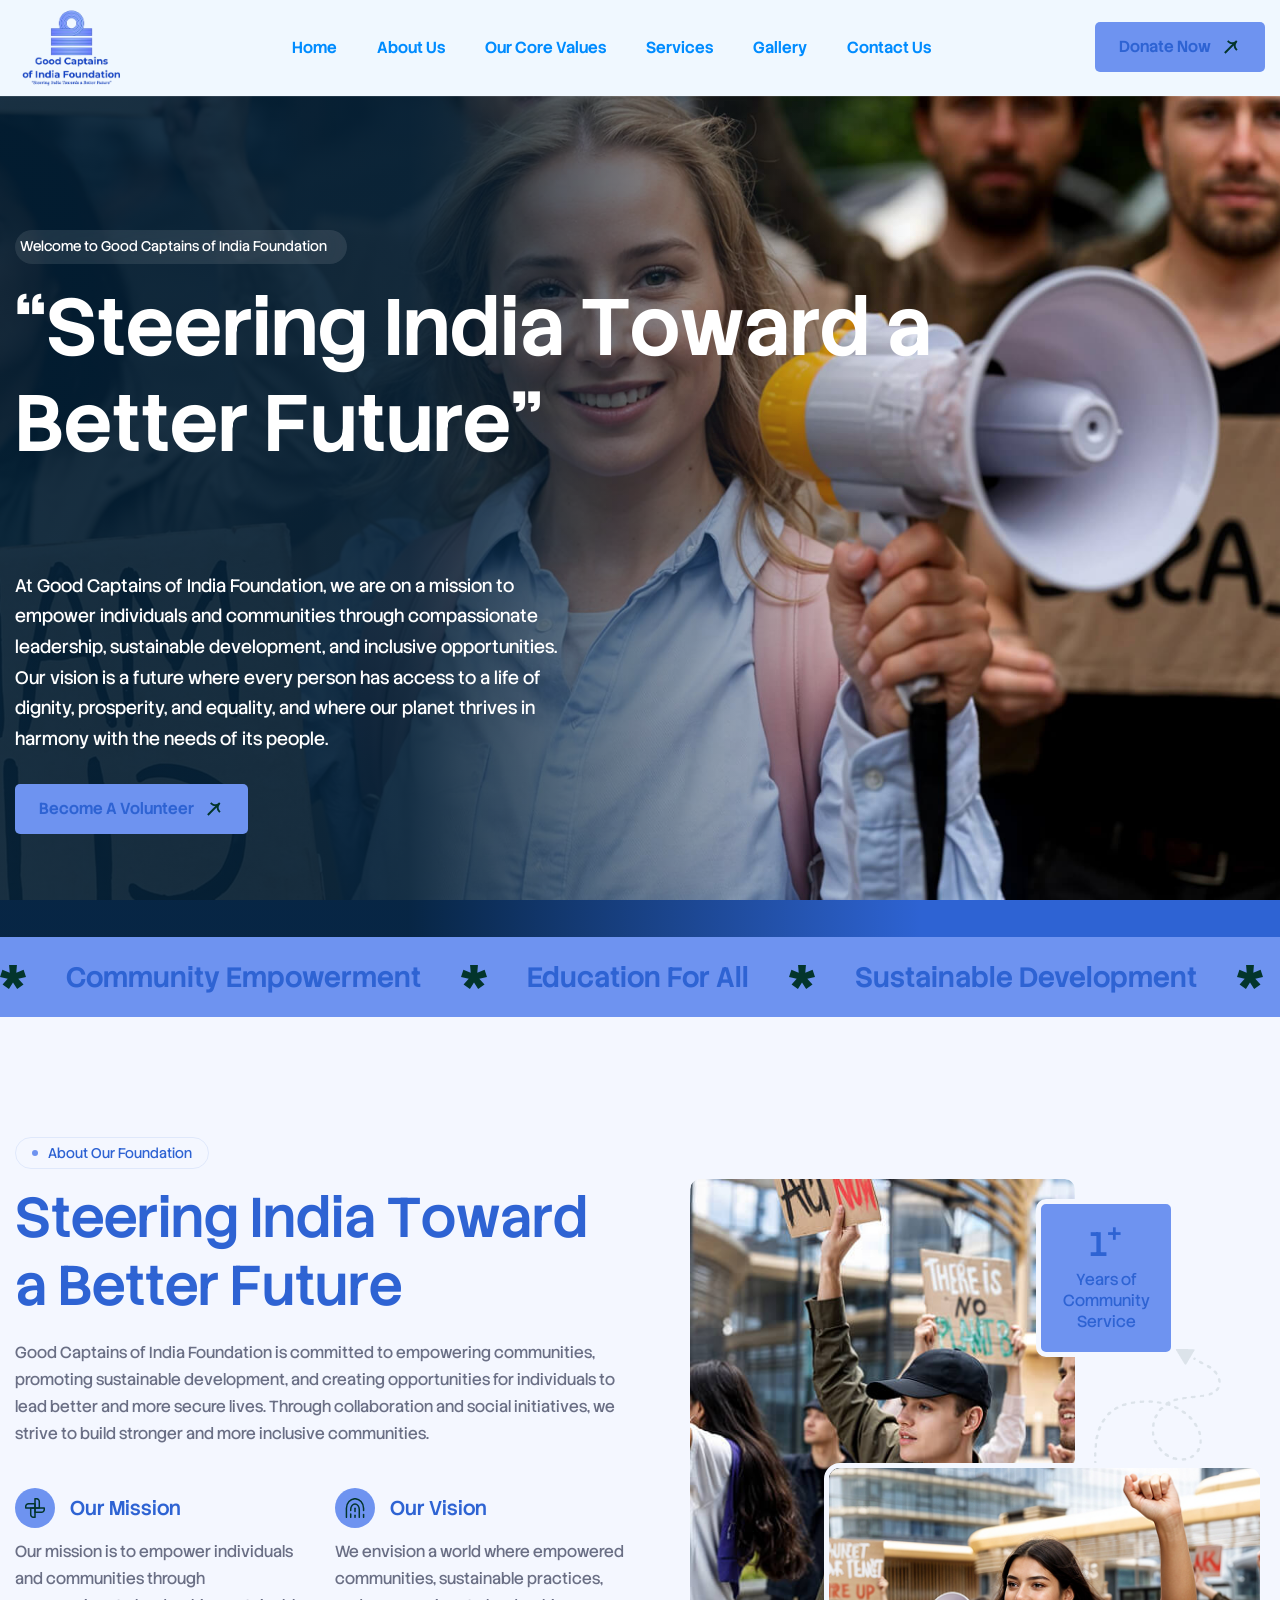
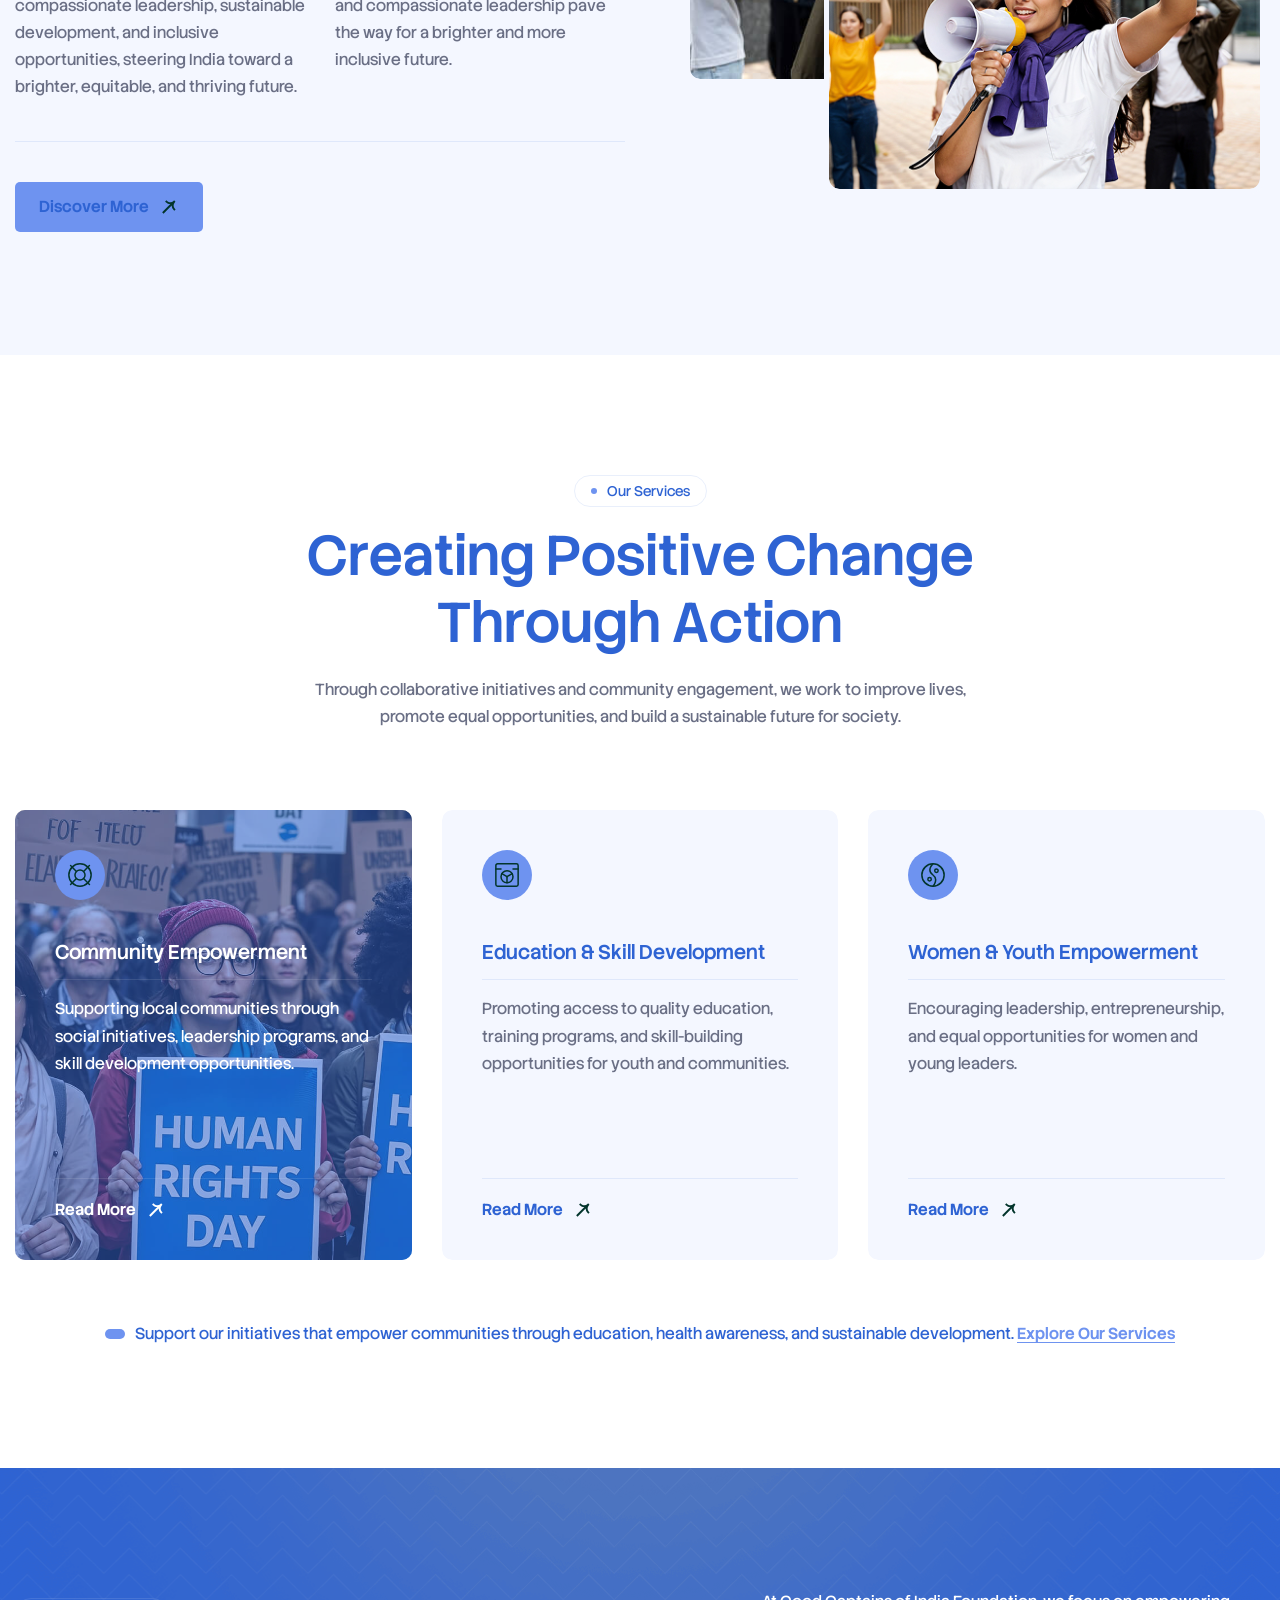
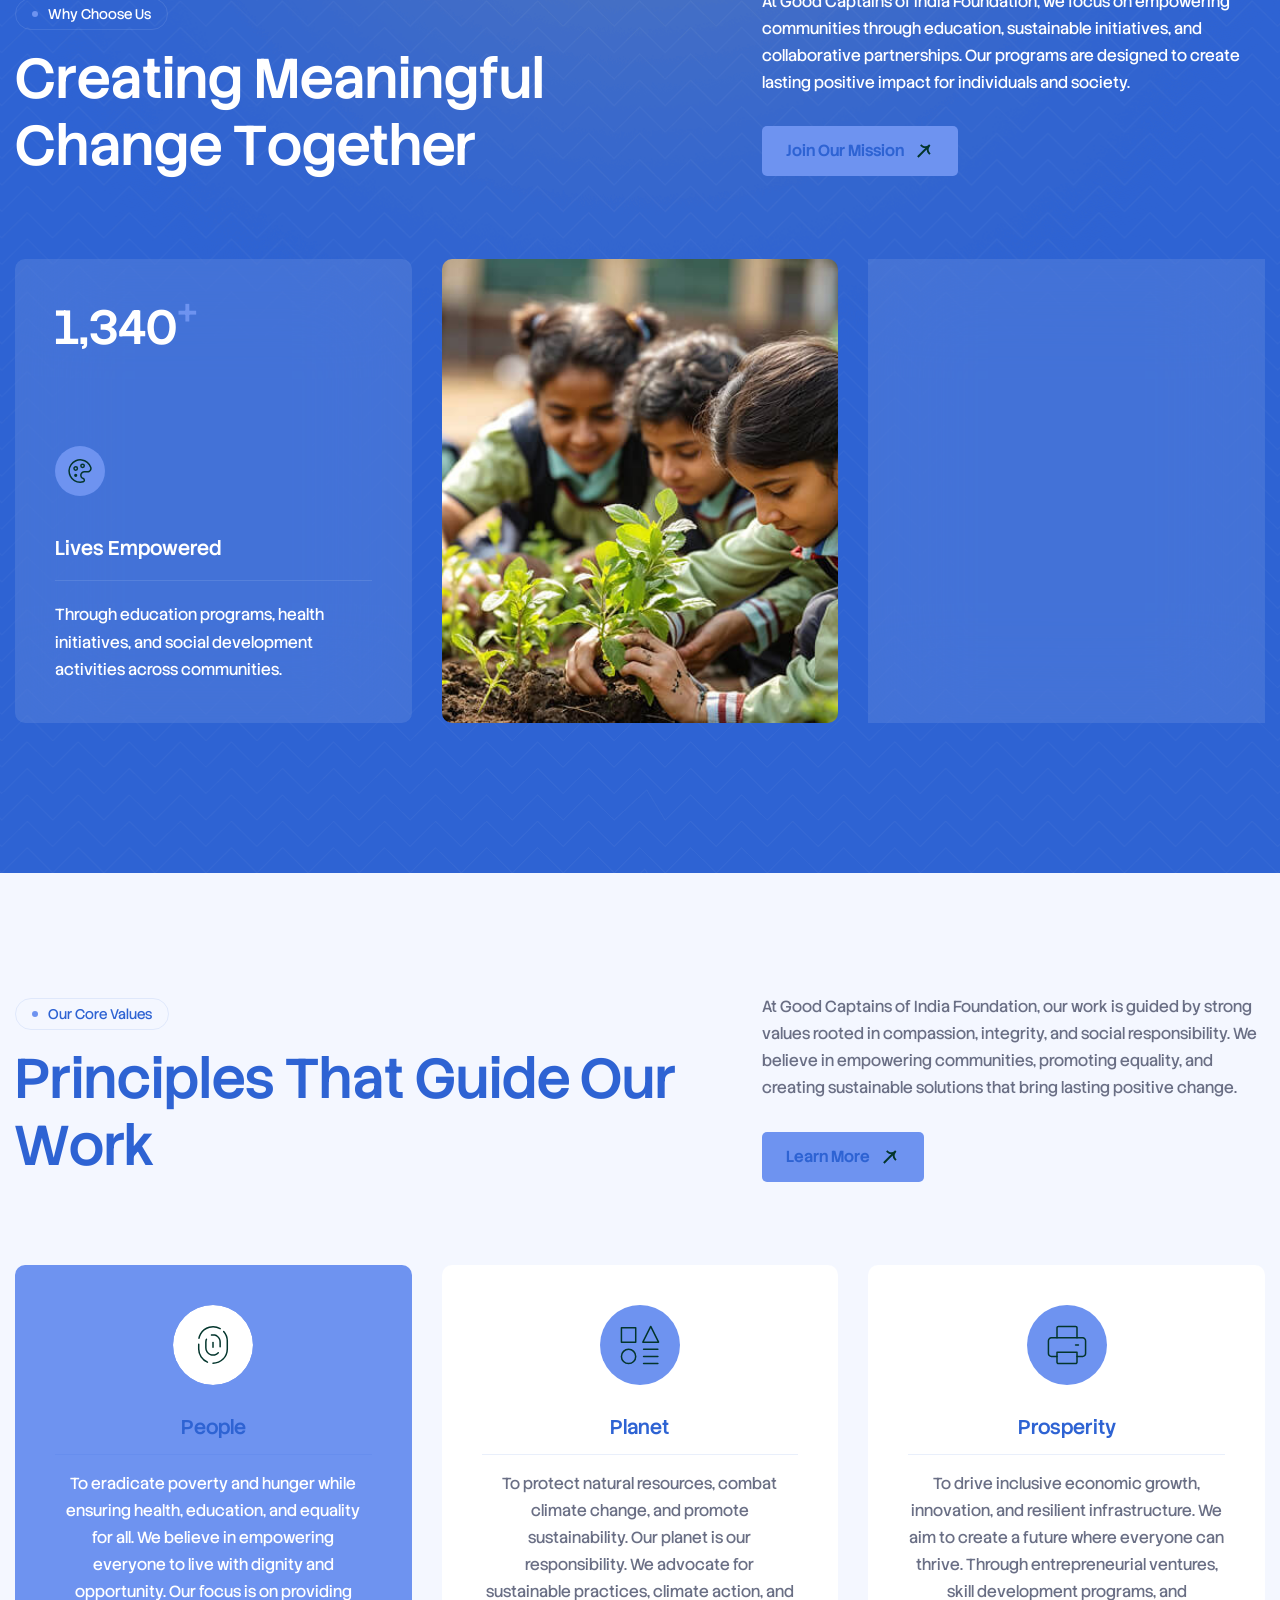
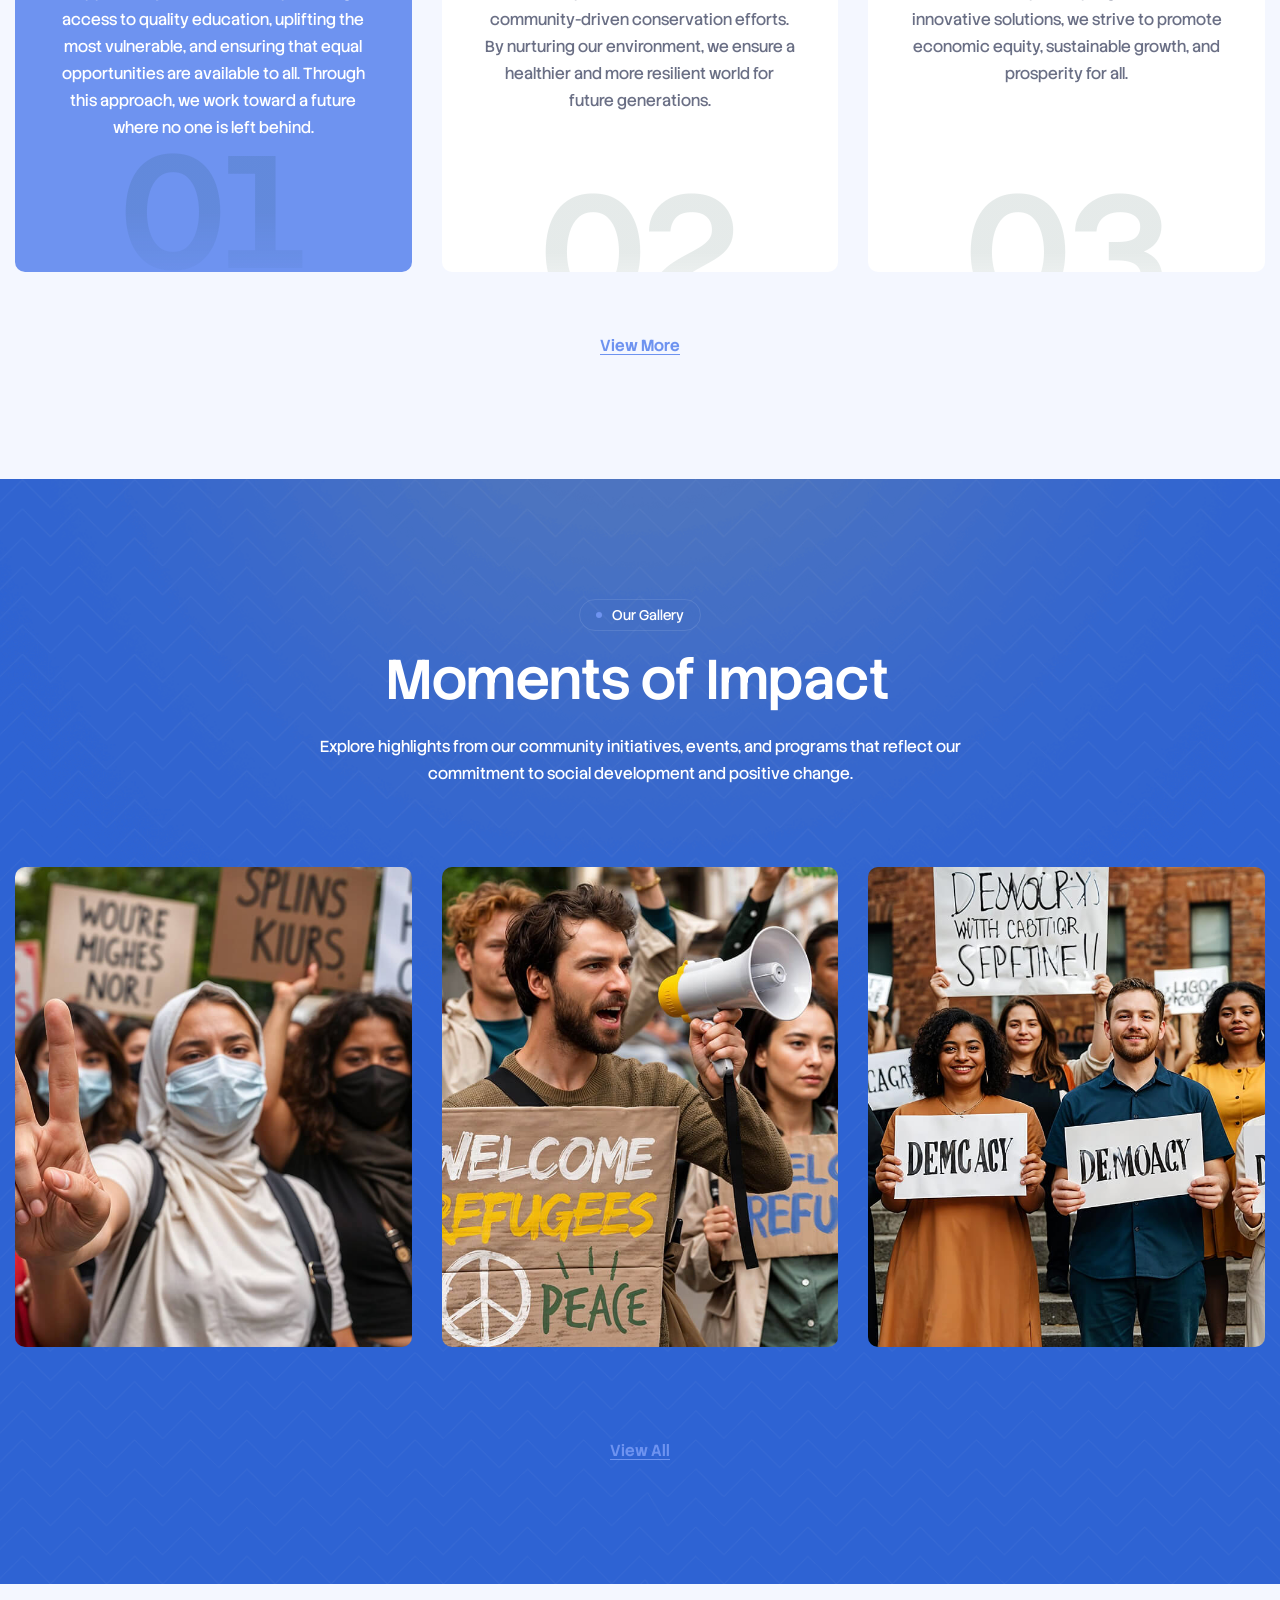
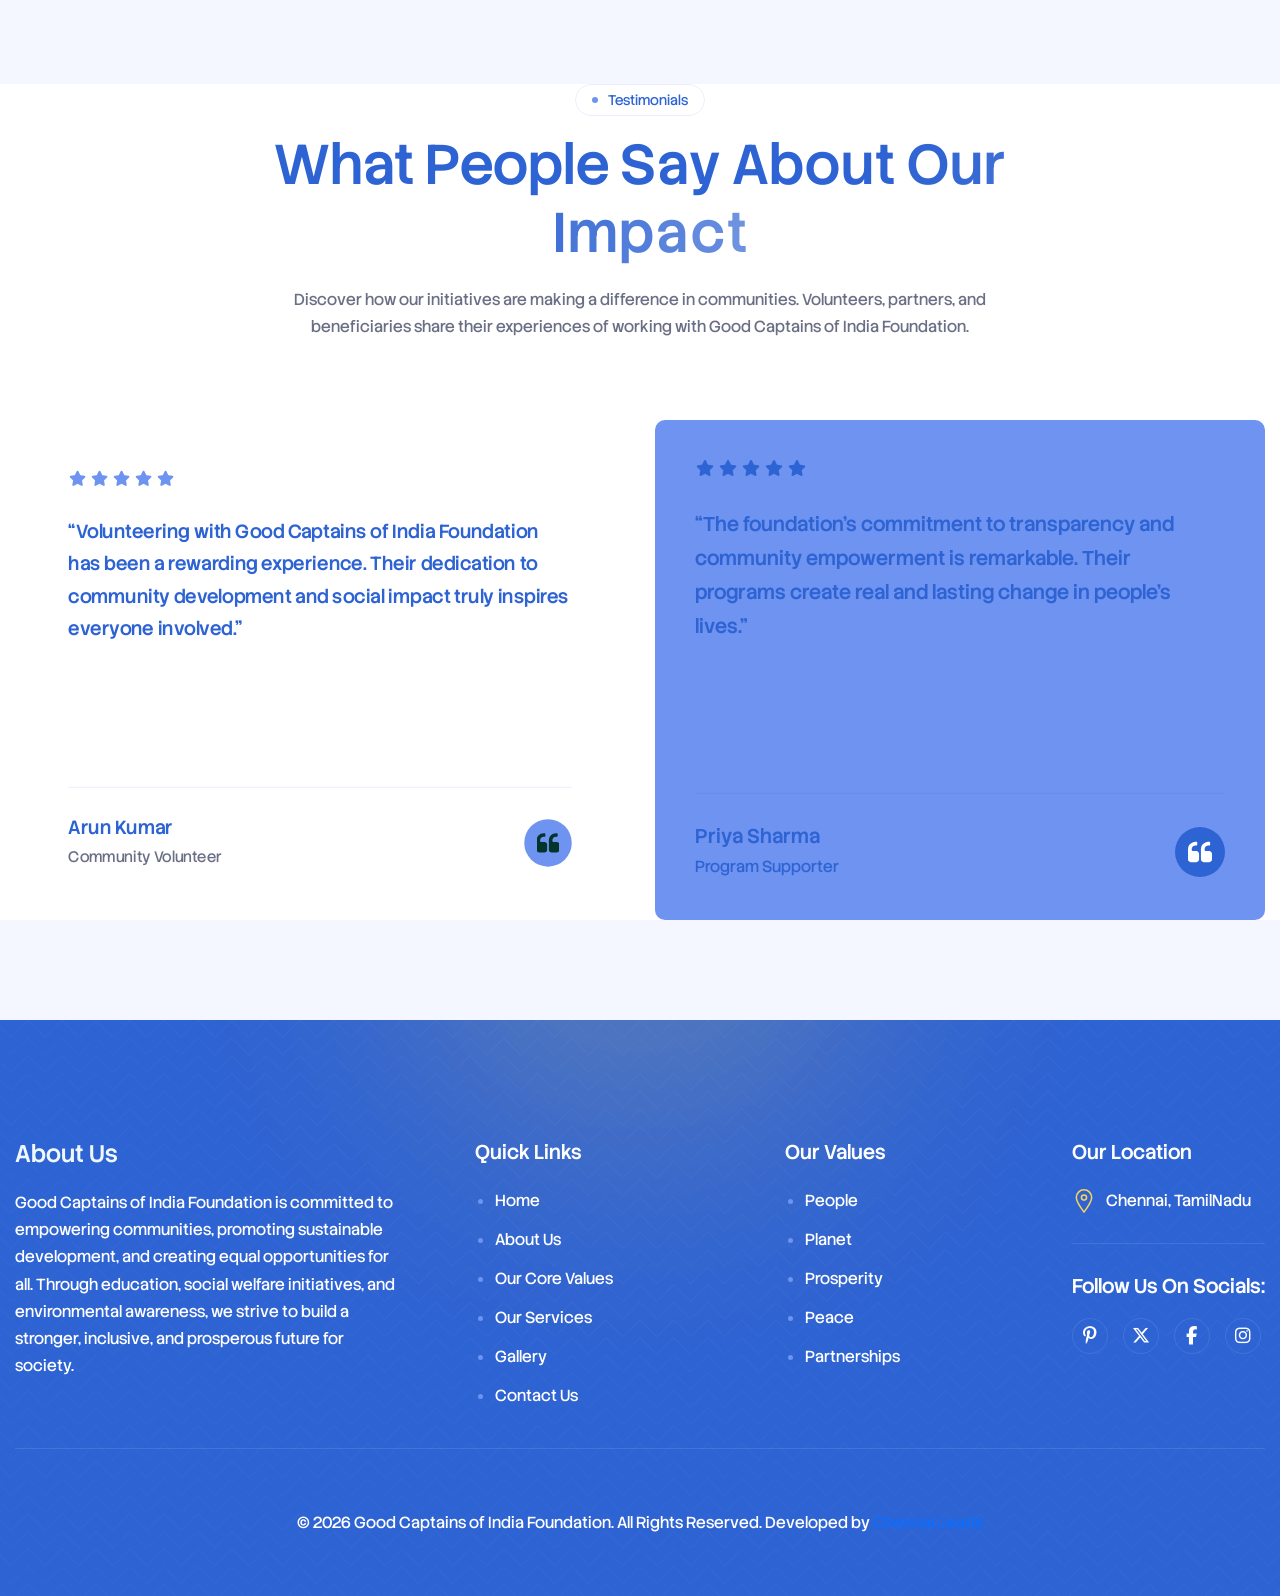
==== index.html @ 4f05fc90 "first commit" ====
<!DOCTYPE html>
<html lang="zxx">

<!-- Mirrored from html.awaikenthemes.com/aasha/index.html by HTTrack Website Copier/3.x [XR&CO'2014], Mon, 23 Mar 2026 10:50:05 GMT -->
<head>
	<!-- Meta -->
	<meta charset="utf-8">
	<meta http-equiv="X-UA-Compatible" content="IE=edge">
	<meta name="viewport" content="width=device-width, initial-scale=1.0, maximum-scale=1">
	<meta name="description" content="">
	<meta name="keywords" content="">
	<meta name="author" content="Awaiken">
	<!-- Page Title -->
    <title>Good Captains of India Foundation</title>
	<!-- Favicon Icon -->
	<!-- <link rel="shortcut icon" type="image/x-icon" href="images/favicon.png"> -->
    <!-- Google Fonts Css-->
    <link rel="preconnect" href="https://fonts.googleapis.com/">
    <link rel="preconnect" href="https://fonts.gstatic.com/" crossorigin>
    <link href="https://fonts.googleapis.com/css2?family=Stack+Sans+Headline:wght@200..700&amp;display=swap" rel="stylesheet">
	<!-- Bootstrap Css -->
	<link href="css/bootstrap.min.css" rel="stylesheet" media="screen">
	<!-- SlickNav Css -->
	<link href="css/slicknav.min.css" rel="stylesheet">
	<!-- Swiper Css -->
	<link rel="stylesheet" href="css/swiper-bundle.min.css">
	<!-- Font Awesome Icon Css-->
	<link href="css/all.min.css" rel="stylesheet" media="screen">
	<!-- Animated Css -->
	<link href="css/animate.css" rel="stylesheet">
    <!-- Magnific Popup Core Css File -->
	<link rel="stylesheet" href="css/magnific-popup.css">
	<!-- Mouse Cursor Css File -->
	<link rel="stylesheet" href="css/mousecursor.css">
	<!-- Main Custom Css -->
	<link href="css/custom.css" rel="stylesheet" media="screen">
    <link rel="stylesheet" href="https://cdnjs.cloudflare.com/ajax/libs/font-awesome/6.5.2/css/all.min.css">
</head>
<body>

    <!-- Preloader Start -->
	<!-- <div class="preloader">
		<div class="loading-container">
			<div class="loading"></div>
			<div id="loading-icon"><img src="images/loader.svg" alt=""></div>
		</div>
	</div> -->
	<!-- Preloader End -->

   <header class="main-header">
		<div class="header-sticky">
			<nav class="navbar navbar-expand-lg" style="background-color: aliceblue;">
				<div class="container">
					<!-- Logo Start -->
					<a class="navbar-brand" href="index.html">
						<img src="images/1.png" style="height: 80px;" alt="Logo">
					</a>
					<!-- Logo End -->

                    <!-- Main Menu Start -->
                    <div class="collapse navbar-collapse main-menu">
                        <div class="nav-menu-wrapper">
                            <ul class="navbar-nav mr-auto" id="menu">
                                <li class="nav-item "><a class="nav-link" href="index.html">Home</a>
                                    
                                </li>
                                <li class="nav-item"><a class="nav-link" href="about.html">About Us</a>
                                <li class="nav-item"><a class="nav-link" href="values.html">Our Core Values</a></li>
                                <li class="nav-item"><a class="nav-link" href="services.html">Services</a></li>
                                <li class="nav-item "><a class="nav-link" href="image-gallery.html">Gallery</a>
                                   
                                </li>
                                <li class="nav-item"><a class="nav-link" href="contact.html">Contact Us</a></li>
                            </ul>
                        </div>
                        
                        <!-- Header Btn Start -->
                        <div class="header-btn">
                            <a href="contact.html" class="btn-default btn-highlighted">Donate Now</a>
                        </div>
                        <!-- Header Btn End -->
                    </div>
					<!-- Main Menu End -->
					<div class="navbar-toggle"></div>
				</div>
			</nav>
			<div class="responsive-menu"></div>
		</div>
	</header>
    <!-- Hero Section Start -->
    <div class="hero dark-section parallaxie">
        <div class="container">
            <div class="row">
                <div class="col-xl-10">
                    <!-- Hero Content Start -->
                    <div class="hero-content">
                        <!-- Hero Sub Heading Start -->
                        <div class="hero-sub-heading wow fadeInUp">
                            <!-- Satisfy Client Images Start -->
                          

                            <!-- Satisfy Client Content Start -->
                            <div class="satisfy-client-content">
                                <p>Welcome to Good Captains of India Foundation</p>
                            </div>
                            <!-- Satisfy Client Content End -->
                        </div>
                        <!-- Hero Sub Heading End -->

                        <!-- Section Title Start -->
                        <div class="section-title">
                            <h1 class="text-anime-style-3" data-cursor="-opaque">
                                “Steering India Toward a Better Future”</h1>
                        </div>
                        <!-- Section Title End -->
                    </div>
                    <!-- Hero Content End -->
                </div>
            </div>

            <div class="row">
                <div class="col-lg-12">
                    <!-- Hero Body Start -->
                    <div class="hero-body">
                        <!-- Hero Body Content Start -->
                        <div class="hero-body-content">
                            <!-- Hero Content Start -->
                            <div class="hero-content wow fadeInUp" data-wow-delay="0.2s">
                                <p>At Good Captains of India Foundation, we are on a mission to empower individuals and 
                                    communities through compassionate leadership, sustainable development, and inclusive opportunities. 
                                    Our vision is a future where every person has access to a life of dignity, prosperity, and equality, 
                                    and where our planet thrives in harmony with the needs of its people.</p>
                            </div>
                            <!-- Hero Content End -->
                        
                            <!-- Hero Body Button Start -->
                            <div class="hero-body-btn wow fadeInUp" data-wow-delay="0.4s">
                                <a href="contact.html" class="btn-default btn-highlighted">Become a Volunteer</a>
                            </div>
                            <!-- Hero Body Button End -->
                        </div> 
                        <!-- Hero Body Content End -->

                        <!-- Hero Counter Box Start -->
                        <!-- <div class="hero-counter-box wow fadeInUp" data-wow-delay="0.2s">
                            <h2><span class="counter">180</span><sup>+</sup></h2>
                            <h3>Active Volunteers</h3>
                            <p>A passionate network volunteers working on the ground.</p>
                        </div> -->
                        <!-- Hero Counter Box End -->
                    </div>     
                    <!-- Hero Body End -->
                </div>
            </div>
        </div>
    </div>
    <!-- Hero Section End -->

    <!-- Our Scrolling Ticker Section Start -->
    <div class="our-scrolling-ticker">
        <!-- Scrolling Ticker Box Start -->
        <div class="scrolling-ticker-box">
            <!-- Scrolling Content Start -->
           <div class="scrolling-content">
    <span><img src="images/icon-asterisk.svg" alt="">Community Empowerment</span>
    <span><img src="images/icon-asterisk.svg" alt="">Education for All</span>
    <span><img src="images/icon-asterisk.svg" alt="">Sustainable Development</span>
    <span><img src="images/icon-asterisk.svg" alt="">Environmental Protection</span>
    <span><img src="images/icon-asterisk.svg" alt="">Youth Leadership</span>
    <span><img src="images/icon-asterisk.svg" alt="">Social Welfare</span>
    <span><img src="images/icon-asterisk.svg" alt="">Volunteer Engagement</span>
    <span><img src="images/icon-asterisk.svg" alt="">Building Strong Communities</span>
</div>
            <!-- Scrolling Content End -->

            <!-- Scrolling Content Start -->
           <div class="scrolling-content">
    <span><img src="images/icon-asterisk.svg" alt="">People First</span>
    <span><img src="images/icon-asterisk.svg" alt="">Protecting the Planet</span>
    <span><img src="images/icon-asterisk.svg" alt="">Promoting Prosperity</span>
    <span><img src="images/icon-asterisk.svg" alt="">Peaceful Communities</span>
    <span><img src="images/icon-asterisk.svg" alt="">Global Partnerships</span>
    <span><img src="images/icon-asterisk.svg" alt="">Inclusive Growth</span>
    <span><img src="images/icon-asterisk.svg" alt="">Sustainable Future</span>
    <span><img src="images/icon-asterisk.svg" alt="">Community Development</span>
</div>
            <!-- Scrolling Content End -->
        </div>
        <!-- Scrolling Ticker Box End -->
    </div>
    <!-- Our Scrolling Ticker Section End -->

 <!-- About Us Section Start -->
<div class="about-us-ultra">
    <div class="container">
        <div class="row align-items-center">

            <div class="col-xl-6">
                <!-- About Us Content Start -->
                <div class="about-us-content-ultra">

                    <!-- Section Title Start -->
                    <div class="section-title">
                        <span class="section-sub-title wow fadeInUp">About Our Foundation</span>

                        <h2 class="text-anime-style-3" data-cursor="-opaque">
                           Steering India Toward a Better Future  
                        </h2>

                        <p class="wow fadeInUp" data-wow-delay="0.2s">
                            Good Captains of India Foundation is committed to empowering
                            communities, promoting sustainable development, and creating
                            opportunities for individuals to lead better and more secure
                            lives. Through collaboration and social initiatives, we strive
                            to build stronger and more inclusive communities.
                        </p>
                    </div>
                    <!-- Section Title End -->


                    <!-- About Us Item List Start -->
                    <div class="about-us-item-list-ultra wow fadeInUp" data-wow-delay="0.4s">

                        <!-- Mission -->
                        <div class="about-us-item-ultra">
                            <div class="about-us-item-header-ultra">
                                <div class="icon-box">
                                    <img src="images/icon-about-us-item-1-ultra.svg" alt="">
                                </div>

                                <div class="about-us-item-title-ultra">
                                    <h3>Our Mission</h3>
                                </div>
                            </div>

                            <div class="about-us-item-content-ultra">
                                <p>
                                   Our mission is to empower individuals and communities through compassionate leadership, sustainable development, and inclusive opportunities, steering India toward a brighter, equitable, and thriving future. 
                                </p>
                            </div>
                        </div>


                        <!-- Vision -->
                        <div class="about-us-item-ultra">
                            <div class="about-us-item-header-ultra">
                                <div class="icon-box">
                                    <img src="images/icon-about-us-item-2-ultra.svg" alt="">
                                </div>

                                <div class="about-us-item-title-ultra">
                                    <h3>Our Vision</h3>
                                </div>
                            </div>

                            <div class="about-us-item-content-ultra">
                                <p>
                                    We envision a world where empowered communities, sustainable practices, and compassionate leadership pave the way for a brighter and more inclusive future. 
                                </p>
                            </div>
                        </div>

                    </div>
                    <!-- About Us Item List End -->


                    <!-- About Us Button Start -->
                    <div class="about-us-btn-ultra wow fadeInUp" data-wow-delay="0.6s">
                        <a href="about.html" class="btn-default">Discover More</a>
                    </div>
                    <!-- About Us Button End -->

                </div>
                <!-- About Us Content End -->
            </div>


            <div class="col-xl-6">
                <!-- About Us Image Box Start -->
                <div class="about-us-image-box-ultra wow fadeInUp">

                    <div class="about-us-image-box-1-ultra">

                        <div class="about-us-image-ultra">
                            <figure class="image-anime">
                                <img src="images/about-us-image-1-ultra.jpg" alt="">
                            </figure>
                        </div>

                        <div class="about-years-experience-box-ultra">
                            <h2><span class="counter">10</span><sup>+</sup></h2>
                            <p>Years of Community Service</p>
                        </div>

                    </div>


                    <div class="about-us-image-box-2-ultra">
                        <div class="about-us-image-ultra">
                            <figure class="image-anime">
                                <img src="images/about-us-image-2-ultra.jpg" alt="">
                            </figure>
                        </div>
                    </div>

                </div>
                <!-- About Us Image Box End -->
            </div>

        </div>
    </div>
</div>
<!-- About Us Section End -->

    <!-- Our Service Section Start -->
    <div class="our-service">
        <div class="container">
            <div class="row section-row">
                <div class="col-lg-12">
                    <!-- Section Title Start -->
                    <div class="section-title section-title-center">
    <span class="section-sub-title wow fadeInUp">Our Services</span>
    <h2 class="text-anime-style-3" data-cursor="-opaque">Creating Positive Change Through Action</h2>
    <p class="wow fadeInUp" data-wow-delay="0.2s">
        Through collaborative initiatives and community engagement, we work to 
        improve lives, promote equal opportunities, and build a sustainable 
        future for society.
    </p>
</div>
                    <!-- Section Title End -->
                </div>
            </div>

            <div class="row service-item-list">
                <div class="col-xl-4 col-md-6">
                    <!-- Service Item Start -->
                    <div class="service-item active wow fadeInUp">
                        <div class="service-item-image">
                            <figure>
                                <img src="images/service-item-image-1.jpg" alt="">
                            </figure>
                        </div>
                        <div class="service-item-body">
                            <div class="service-item-body-content">
                                <div class="icon-box">
                                    <img src="images/icon-our-service-1.svg" alt="">
                                </div>
                                <div class="service-item-content">
                                    <h2><a href="services.html">Community Empowerment</a></h2>
                                   <p>Supporting local communities through social initiatives, leadership programs,
                             and skill development opportunities.</p>
                                </div>
                            </div>
                            <div class="service-item-btn">
                                <a href="services.html" class="readmore-btn">Read More</a>
                            </div>
                        </div>
                    </div>
                    <!-- Service Item End -->
                </div>

                <div class="col-xl-4 col-md-6">
                    <!-- Service Item Start -->
                    <div class="service-item wow fadeInUp" data-wow-delay="0.2s">
                        <div class="service-item-image">
                            <figure>
                                <img src="images/service-item-image-2.jpg" alt="">
                            </figure>
                        </div>
                        <div class="service-item-body">
                            <div class="service-item-body-content">
                                <div class="icon-box">
                                    <img src="images/icon-our-service-2.svg" alt="">
                                </div>
                                <div class="service-item-content">
                                    <h2><a href="services.html">Education & Skill Development</a></h2>
                                    <p>Promoting access to quality education, training programs,
                             and skill-building opportunities for youth and communities.</p>
                                </div>
                            </div>
                            <div class="service-item-btn">
                                <a href="services.html" class="readmore-btn">Read More</a>
                            </div>
                        </div>
                    </div>
                    <!-- Service Item End -->
                </div>

                <div class="col-xl-4 col-md-6">
                    <!-- Service Item Start -->
                    <div class="service-item wow fadeInUp" data-wow-delay="0.4s">
                        <div class="service-item-image">
                            <figure>
                                <img src="images/service-item-image-3.jpg" alt="">
                            </figure>
                        </div>
                        <div class="service-item-body">
                            <div class="service-item-body-content">
                                <div class="icon-box">
                                    <img src="images/icon-our-service-3.svg" alt="">
                                </div>
                                <div class="service-item-content">
                                    <h2><a href="services.html">Women & Youth Empowerment</a></h2>
                                                            <p>Encouraging leadership, entrepreneurship, and equal opportunities for women and young leaders.</p>

                                </div>
                            </div>
                            <div class="service-item-btn">
                                <a href="services.html" class="readmore-btn">Read More</a>
                            </div>
                        </div>
                    </div>
                    <!-- Service Item End -->
                </div>

                <div class="col-lg-12">
                    <!-- Section Footer Text Start -->
                    <div class="section-footer-text wow fadeInUp" data-wow-delay="0.2s">
                     <p><span></span>Support our initiatives that empower communities through education, health awareness, and sustainable development.
<a href="services.html">Explore Our Services</a></p>
                        <!-- <ul> 
                            <li><span class="counter">4.9</span></li>
                            <li>
                                <i class="fa-solid fa-star"></i>
                                <i class="fa-solid fa-star"></i>
                                <i class="fa-solid fa-star"></i>
                                <i class="fa-solid fa-star"></i>
                                <i class="fa-solid fa-star"></i>
                            </li>
                            <li>Over 2000 Reviews</li>
                        </ul> -->
                    </div>
                    <!-- Section Footer Text End -->
                </div>
            </div>
        </div>
    </div>
    <!-- Our Service Section End -->

  
    <!-- Why Choose Us Section Start -->
<div class="our-benefits dark-section">
    <div class="container">
        <div class="row section-row align-items-end">

            <div class="col-xl-7">
                <!-- Section Title Start -->
                <div class="section-title">
                    <span class="section-sub-title wow fadeInUp">Why Choose Us</span>

                    <h2 class="text-anime-style-3" data-cursor="-opaque">
                        Creating Meaningful Change Together
                    </h2>
                </div>
                <!-- Section Title End -->
            </div>

            <div class="col-xl-5">
                <!-- Section Content Btn Start -->
                <div class="section-content-btn">

                    <!-- Section Title Content Start -->
                    <div class="section-title-content wow fadeInUp" data-wow-delay="0.2s">
                        <p>
                            At Good Captains of India Foundation, we focus on empowering
                            communities through education, sustainable initiatives, and
                            collaborative partnerships. Our programs are designed to
                            create lasting positive impact for individuals and society.
                        </p>
                    </div>
                    <!-- Section Title Content End -->

                    <div class="section-btn wow fadeInUp" data-wow-delay="0.4s">
                        <a class="btn-default btn-highlighted" href="contact.html">Join Our Mission</a>
                    </div>

                </div>
                <!-- Section Content Btn End -->
            </div>
        </div>


        <div class="row">

            <!-- Impact Counter -->
            <div class="col-xl-4 col-md-6 order-1">
                <div class="our-benefit-box wow fadeInUp">

                    <div class="our-benefit-counter-content">
                        <h2><span class="counter">10,000</span><sup>+</sup></h2>
                    </div>

                    <div class="our-benefit-item">
                        <div class="icon-box">
                            <img src="images/icon-our-benefit-item-1.svg" alt="">
                        </div>

                        <div class="our-benefit-item-content">
                            <h3>Lives Empowered</h3>
                            <p>
                                Through education programs, health initiatives,
                                and social development activities across communities.
                            </p>
                        </div>
                    </div>

                </div>
            </div>


            <!-- Image -->
            <div class="col-xl-4 col-md-12 order-xl-2 order-3">
                <div class="benefit-image-box">
                    <figure class="image-anime reveal">
                        <img src="images/our-benefit-image-1.jpg" alt="">
                    </figure>
                </div>
            </div>


            <!-- Community Impact -->
            <div class="col-xl-4 col-md-6 order-xl-3 order-2">
                <div class="our-benefit-box wow fadeInUp" data-wow-delay="0.2s">

                    <div class="our-benefit-image">
                        <figure class="image-anime">
                            <img src="images/our-benefit-image-2.jpg" alt="">
                        </figure>
                    </div>

                    <div class="our-benefit-item">
                        <div class="our-benefit-item-content">

                            <h3>Trusted Community Impact</h3>

                            <p>
                                Every initiative we undertake is focused on real community
                                needs and sustainable development.
                            </p>

                            <ul>
                                <li>Community-driven programs</li>
                                <li>Transparent and accountable initiatives</li>
                            </ul>

                        </div>
                    </div>

                </div>
            </div>


            <!-- Footer CTA -->
            <!-- <div class="col-lg-12 order-4">
                <div class="section-footer-text section-satisfy-img wow fadeInUp" data-wow-delay="0.4s">

                    <div class="satisfy-client-images">
                        <div class="satisfy-client-image">
                            <figure class="image-anime">
                                <img src="images/author-1.jpg" alt="">
                            </figure>
                        </div>

                        <div class="satisfy-client-image add-more">
                            <img src="images/icon-phone-primary.svg" alt="">
                        </div>
                    </div>

                    <p>
                        Together we can create a brighter future for communities.
                        <a href="contact.html">Become a Volunteer</a>
                    </p>

                </div>
            </div> -->

        </div>
    </div>
</div>
<!-- Why Choose Us Section End -->

  
  
    <!-- How We Work Section Start -->
    <div class="how-we-work">
        <div class="container">
            <div class="row section-row align-items-center">
               <div class="col-xl-7">
    <!-- Section Title Start -->
    <div class="section-title">
        <span class="section-sub-title wow fadeInUp">Our Core Values</span>
        <h2 class="text-anime-style-3" data-cursor="-opaque">
            Principles That Guide Our Work
        </h2>
    </div>
    <!-- Section Title End -->
</div>

<div class="col-xl-5">
    <!-- Section Content Button Start -->
    <div class="section-content-btn">

        <!-- Section Title Content Start -->
        <div class="section-title-content wow fadeInUp" data-wow-delay="0.2s">
            <p>
                At Good Captains of India Foundation, our work is guided by strong values
                rooted in compassion, integrity, and social responsibility. We believe in
                empowering communities, promoting equality, and creating sustainable
                solutions that bring lasting positive change.
            </p>
        </div>
        <!-- Section Title Content End -->

        <!-- Section Button Start -->
        <div class="section-btn wow fadeInUp" data-wow-delay="0.4s">
            <a href="values.html" class="btn-default">Learn More </a>
        </div>
        <!-- Section Button End -->

    </div>
    <!-- Section Content Button End -->
</div>
            </div>

            <div class="row how-work-item-list">
                <div class="col-xl-4 col-md-6">
                    <!-- How Work Item Start -->
                    <div class="how-work-item active wow fadeInUp">
                        <div class="how-work-item-header">
                            <div class="icon-box">
                                <img src="images/icon-how-we-work-1.svg" alt="">
                            </div>
                            <div class="how-work-item-content">
                                <h3> People </h3>
                                <p>To eradicate poverty and hunger while ensuring health, education, and equality for all.
We believe in empowering everyone to live with dignity and opportunity. Our focus is on providing access to quality education, uplifting the most vulnerable, and ensuring that equal opportunities are available to all. Through this approach, we work toward a future where no one is left behind.
</p>
                            </div>
                        </div>
                        <div class="how-work-item-number">
                            <h2>01</h2>
                        </div>
                    </div>
                    <!-- How Work Item End -->
                </div>

                <div class="col-xl-4 col-md-6">
                    <!-- How Work Item Start -->
                    <div class="how-work-item wow fadeInUp" data-wow-delay="0.2s">
                        <div class="how-work-item-header">
                            <div class="icon-box">
                                <img src="images/icon-how-we-work-2.svg" alt="">
                            </div>
                            <div class="how-work-item-content">
                                <h3>Planet</h3>
                                <p>To protect natural resources, combat climate change, and promote sustainability.
Our planet is our responsibility. We advocate for sustainable practices, climate action, and community-driven conservation efforts. By nurturing our environment, we ensure a healthier and more resilient world for future generations.
</p>
                            </div>
                        </div>
                        <div class="how-work-item-number">
                            <h2>02</h2>
                        </div>
                    </div>
                    <!-- How Work Item End -->
                </div>

                <div class="col-xl-4 col-md-6">
                    <!-- How Work Item Start -->
                    <div class="how-work-item wow fadeInUp" data-wow-delay="0.4s">
                        <div class="how-work-item-header">
                            <div class="icon-box">
                                <img src="images/icon-how-we-work-3.svg" alt="">
                            </div>
                            <div class="how-work-item-content">
                                <h3> Prosperity </h3>
                                <p>To drive inclusive economic growth, innovation, and resilient infrastructure.
We aim to create a future where everyone can thrive. Through entrepreneurial ventures, skill development programs, and innovative solutions, we strive to promote economic equity, sustainable growth, and prosperity for all.
</p>
                            </div>
                        </div>
                        <div class="how-work-item-number">
                            <h2>03</h2>
                        </div>
                    </div>
                    <!-- How Work Item End -->
                </div>

                <div class="col-lg-12">
                    <!-- Section Footer Text Start -->
                    <div class="section-footer-text section-satisfy-img wow fadeInUp" data-wow-delay="0.6s">
                        <!-- Satisfy Client Images Start -->
                      
                        <!-- Satisfy Client Images End -->    
                        <p>
                            <a href="values.html">View More</a></p>
                    </div>
                    <!-- Section Footer Text End -->
                </div>
            </div>
        </div>
    </div>
    <!-- How We Work Section End -->


  <!-- Our Programs Section Start -->
    <div class="what-we-do dark-section">
        <div class="container">
            <div class="row section-row">
                <div class="col-lg-12">
                    <!-- Section Title Section Start -->
                    <div class="section-title section-title-center">
    <span class="section-sub-title wow fadeInUp">Our Gallery</span>
    <h2 class="text-anime-style-3" data-cursor="-opaque">Moments of Impact</h2>
    <p class="wow fadeInUp" data-wow-delay="0.2s">
        Explore highlights from our community initiatives, events, and programs that reflect our commitment to social development and positive change.
    </p>
</div>
                    <!-- Section Title Section End -->
                </div>
            </div>

            <div class="row">
                <div class="col-xl-4 col-md-6">
                    <!-- Programs Item Start -->
                    <div class="program-item wow fadeInUp">
                        <div class="program-item-image">
                            <a href="image-gallery.html" data-cursor-text="View">
                                <figure>
                                    <img src="images/program-image-1.jpg" alt="">
                                </figure>
                            </a>
                        </div>
                       
                    </div>
                    <!-- Programs Item End -->
                </div>

                <div class="col-xl-4 col-md-6">
                    <!-- Programs Item Start -->
                    <div class="program-item wow fadeInUp" data-wow-delay="0.2s">
                        <div class="program-item-image">
                            <a href="image-gallery.html" data-cursor-text="View">
                                <figure>
                                    <img src="images/program-image-2.jpg" alt="">
                                </figure>
                            </a>
                        </div>
                        
                    </div>
                    <!-- Programs Item End -->
                </div>

                <div class="col-xl-4 col-md-6">
                    <!-- Programs Item Start -->
                    <div class="program-item wow fadeInUp" data-wow-delay="0.4s">
                        <div class="program-item-image">
                            <a href="image-gallery.html" data-cursor-text="View">
                                <figure>
                                    <img src="images/program-image-3.jpg" alt="">
                                </figure>
                            </a>
                        </div>
                       
                    </div>
                    <!-- Programs Item End -->
                </div>

                <div class="col-lg-12">
                    <!-- Section Footer Text Start -->
                    <div class="section-footer-text wow fadeInUp" data-wow-delay="0.6s">
                        <p>
                            <a href="image-gallery.html">View all</a></p>
                       
                    </div>
                    <!-- Section Footer Text End -->
                </div>
            </div>
        </div>
    </div>
    <!-- Our Programs Section End -->







  

   <!-- Our Testimonials Section Start -->
<div class="our-volunteer" style="margin-top: 100px; margin-bottom: 100px;">
    <div class="container">
        <div class="row section-row">
            <div class="col-lg-12">

                <!-- Section Title Start -->
                <div class="section-title section-title-center">
                    <span class="section-sub-title wow fadeInUp">Testimonials</span>

                    <h2 class="text-anime-style-3" data-cursor="-opaque">
                        What People Say About Our Impact
                    </h2>

                    <p class="wow fadeInUp" data-wow-delay="0.2s">
                        Discover how our initiatives are making a difference in communities.
                        Volunteers, partners, and beneficiaries share their experiences of
                        working with Good Captains of India Foundation.
                    </p>
                </div>
                <!-- Section Title End -->

            </div>
        </div>

        <div class="row">
            <div class="col-lg-12">
                <div class="testimonial-slider wow fadeInUp">
                    <div class="swiper">
                        <div class="swiper-wrapper" data-cursor-text="Drag">

                            <!-- Testimonial 1 -->
                            <div class="swiper-slide">
                                <div class="testimonial-item">
                                    <div class="testimonial-item-header">
                                        <div class="testimonial-item-rating">
                                            <i class="fa-solid fa-star"></i>
                                            <i class="fa-solid fa-star"></i>
                                            <i class="fa-solid fa-star"></i>
                                            <i class="fa-solid fa-star"></i>
                                            <i class="fa-solid fa-star"></i>
                                        </div>

                                        <div class="testimonial-item-content">
                                            <p>
                                                “Volunteering with Good Captains of India Foundation has been a
                                                rewarding experience. Their dedication to community development
                                                and social impact truly inspires everyone involved.”
                                            </p>
                                        </div>
                                    </div>

                                    <div class="testimonial-item-body">
                                        <div class="testimonial-author-content">
                                            <h2>Arun Kumar</h2>
                                            <p>Community Volunteer</p>
                                        </div>

                                        <div class="testimonial-item-image-box">
                                            <div class="testimonial-item-quote">
                                                <img src="images/testimonial-quote.svg" alt="">
                                            </div>
                                        </div>
                                    </div>
                                </div>
                            </div>


                            <!-- Testimonial 2 -->
                            <div class="swiper-slide">
                                <div class="testimonial-item">
                                    <div class="testimonial-item-header">
                                        <div class="testimonial-item-rating">
                                            <i class="fa-solid fa-star"></i>
                                            <i class="fa-solid fa-star"></i>
                                            <i class="fa-solid fa-star"></i>
                                            <i class="fa-solid fa-star"></i>
                                            <i class="fa-solid fa-star"></i>
                                        </div>

                                        <div class="testimonial-item-content">
                                            <p>
                                                “The foundation’s commitment to transparency and community
                                                empowerment is remarkable. Their programs create real and
                                                lasting change in people's lives.”
                                            </p>
                                        </div>
                                    </div>

                                    <div class="testimonial-item-body">
                                        <div class="testimonial-author-content">
                                            <h2>Priya Sharma</h2>
                                            <p>Program Supporter</p>
                                        </div>

                                        <div class="testimonial-item-image-box">
                                            <div class="testimonial-item-quote">
                                                <img src="images/testimonial-quote.svg" alt="">
                                            </div>
                                        </div>
                                    </div>
                                </div>
                            </div>


                            <!-- Testimonial 3 -->
                            <div class="swiper-slide">
                                <div class="testimonial-item">
                                    <div class="testimonial-item-header">
                                        <div class="testimonial-item-rating">
                                            <i class="fa-solid fa-star"></i>
                                            <i class="fa-solid fa-star"></i>
                                            <i class="fa-solid fa-star"></i>
                                            <i class="fa-solid fa-star"></i>
                                            <i class="fa-solid fa-star"></i>
                                        </div>

                                        <div class="testimonial-item-content">
                                            <p>
                                                “The education and empowerment programs have helped many
                                                families in our community. It is inspiring to see such
                                                dedication toward building a better future.”
                                            </p>
                                        </div>
                                    </div>

                                    <div class="testimonial-item-body">
                                        <div class="testimonial-author-content">
                                            <h2>Rahul Verma</h2>
                                            <p>Community Partner</p>
                                        </div>

                                        <div class="testimonial-item-image-box">
                                            <div class="testimonial-item-quote">
                                                <img src="images/testimonial-quote.svg" alt="">
                                            </div>
                                        </div>
                                    </div>
                                </div>
                            </div>


                            <!-- Testimonial 4 -->
                            <div class="swiper-slide">
                                <div class="testimonial-item">
                                    <div class="testimonial-item-header">
                                        <div class="testimonial-item-rating">
                                            <i class="fa-solid fa-star"></i>
                                            <i class="fa-solid fa-star"></i>
                                            <i class="fa-solid fa-star"></i>
                                            <i class="fa-solid fa-star"></i>
                                            <i class="fa-solid fa-star"></i>
                                        </div>

                                        <div class="testimonial-item-content">
                                            <p>
                                                “Thanks to their health awareness and social programs,
                                                many families in our area now have better access to
                                                information and opportunities.”
                                            </p>
                                        </div>
                                    </div>

                                    <div class="testimonial-item-body">
                                        <div class="testimonial-author-content">
                                            <h2>Meena Reddy</h2>
                                            <p>Community Member</p>
                                        </div>

                                        <div class="testimonial-item-image-box">
                                            <div class="testimonial-item-quote">
                                                <img src="images/testimonial-quote.svg" alt="">
                                            </div>
                                        </div>
                                    </div>
                                </div>
                            </div>

                        </div>
                    </div>
                </div>
            </div>
        </div>
    </div>
</div>
<!-- Our Testimonials Section End -->

   
   <!-- Main Footer Start -->
    <footer class="main-footer dark-section">
        <div class="container">
            <div class="row">
                <div class="col-xl-4">
                    <!-- About Footer Start -->
                    <div class="about-footer">
                        <div class="footer-logo">
                            <!-- <img src="images/logo1.png" style="height: 100px;"
                            alt=""> --> 
                          <h4 style="color: aliceblue;">About Us</h4>
                        </div>
                       <div class="about-footer-content">
<p>
Good Captains of India Foundation is committed to empowering communities, 
promoting sustainable development, and creating equal opportunities for all. 
Through education, social welfare initiatives, and environmental awareness, 
we strive to build a stronger, inclusive, and prosperous future for society.
</p>
</div>
                    </div>
                    <!-- About Footer End -->
                </div>

                <div class="col-xl-8">
                    <!-- Footer Links Box Start -->
                    <div class="footer-links-box">
                        <!-- Footer Links Start -->
                        <div class="footer-links">
                            <h2>Quick Links</h2>
                            <ul>
                                <li><a href="index.html">Home</a></li>
                                <li><a href="about.html">About Us</a></li>
                                <li><a href="values.html">Our Core Values</a></li>
                                <li><a href="services.html">Our Services</a></li>
                                <li><a href="image-gallery.html">Gallery</a></li>
                                <li><a href="contact.html">Contact Us</a></li>
                            </ul>
                        </div>
                        <!-- Footer Links End -->

                        <!-- Footer Links Start -->
                        <div class="footer-links">
                            <h2>Our Values</h2>
                            <ul>
                                <li><a href="values.html">People</a></li>
                                <li><a href="values.html">Planet</a></li>
                                <li><a href="values.html">Prosperity</a></li>
                                <li><a href="values.html">Peace</a></li>
                                <li><a href="values.html">Partnerships</a></li>
                            </ul>
                        </div>
                        <!-- Footer Links End -->

                        <!-- Footer Links Start -->
                        <div class="footer-links footer-location-info">
                            <h2>Our Location</h2>
                            <ul>
                                <li><img src="images/icon-location-accent.svg" alt="">
                                   Chennai, TamilNadu</li>
                            </ul>

                            <!-- Footer Social Link Start -->
                            <div class="footer-social-links">
                                <h3>Follow Us On Socials:</h3>
                                <ul>
                                    <li><a href="#"><i class="fa-brands fa-pinterest-p"></i></a></li>
                                    <li><a href="#"><i class="fa-brands fa-x-twitter"></i></a></li>
                                    <li><a href="#"><i class="fa-brands fa-facebook-f"></i></a></li>
                                    <li><a href="#"><i class="fa-brands fa-instagram"></i></a></li>
                                </ul>
                            </div>
                            <!-- Footer Social Link End -->
                        </div>
                        <!-- Footer Links End -->                                                                  
                    </div>
                    <!-- Footer Links Box End -->
                </div>

                <!-- <div class="col-lg-12"> -->
                    <!-- Footer Body Start -->
                    <!-- <div class="footer-body"> -->
                        <!-- Footer Newsletter Form Start -->
                        <!-- <div class="footer-newsletter-form">
                            <form id="newslettersForm" action="#" method="post">
                                <div class="form-group">
                                    <input type="email" name="mail" class="form-control" id="email" placeholder="Enter Email Address *" required>
                                    <button type="submit" class="btn-default btn-highlighted">Subscribe</button>
                                </div>
                            </form>
                        </div> -->
                        <!-- Footer Newsletter Form End -->

                        <!-- Footer Contact Items List Start -->
                        <!-- <div class="footer-contact-items-list">                           
                            <div class="footer-contact-item">
                                <div class="icon-box">
                                    <img src="images/icon-mail-primary.svg" alt="">
                                </div>
                                <div class="footer-contact-item-content">
                                    <h3>Email Address</h3>
                                    <p><a href="mailto:info@domainname.com">
                                        info@domainname.com</a></p>
                                </div>
                            </div>
                           
                            <div class="footer-contact-item">
                                <div class="icon-box">
                                    <img src="images/icon-phone-primary.svg" alt="">
                                </div>
                                <div class="footer-contact-item-content">
                                    <h3>Phone Number</h3>
                                    <p><a href="tel:123456789">+(123) 456-789</a></p>
                                </div>
                            </div>
                        </div> -->
                        <!-- Footer Contact Items List End -->
                    <!-- </div>
                
                </div> -->

                <div class="col-lg-12">
                    <!-- Footer Copyright Text Start -->
                  <div class="footer-copyright-text">
    <p>
        © <span id="year"></span> Good Captains of India Foundation. 
        All Rights Reserved. Developed by 
        <a href="https://chennaileads.com" target="_blank">Chennai Leads</a>
    </p>
</div>
<script>
document.getElementById("year").textContent = new Date().getFullYear();
</script>
                    <!-- Footer Copyright Text End -->
                </div>
            </div>
        </div>
    </footer>
    <!-- Main Footer End -->

    <!-- Jquery Library File -->
    <script src="js/jquery-3.7.1.min.js"></script>
    <!-- Bootstrap js file -->
    <script src="js/bootstrap.min.js"></script>
    <!-- Validator js file -->
    <script src="js/validator.min.js"></script>
    <!-- SlickNav js file -->
    <script src="js/jquery.slicknav.js"></script>
    <!-- Swiper js file -->
    <script src="js/swiper-bundle.min.js"></script>
    <!-- Counter js file -->
    <script src="js/jquery.waypoints.min.js"></script>
    <script src="js/jquery.counterup.min.js"></script>
    <!-- Magnific js file -->
    <script src="js/jquery.magnific-popup.min.js"></script>
    <!-- SmoothScroll -->
    <script src="js/SmoothScroll.js"></script>
    <!-- Parallax js -->
    <script src="js/parallaxie.js"></script>
    <!-- MagicCursor js file -->
    <script src="js/gsap.min.js"></script>
    <script src="js/magiccursor.js"></script>
    <!-- Text Effect js file -->
    <script src="js/SplitText.min.js"></script>
    <script src="js/ScrollTrigger.min.js"></script>
    <!-- YTPlayer js File -->
    <script src="js/jquery.mb.YTPlayer.min.js"></script>
    <!-- Wow js file -->
    <script src="js/wow.min.js"></script>
    <!-- Main Custom js file -->
    <script src="js/function.js"></script>
</body>

<!-- Mirrored from html.awaikenthemes.com/aasha/index.html by HTTrack Website Copier/3.x [XR&CO'2014], Mon, 23 Mar 2026 10:50:25 GMT -->
</html>
---- css/mousecursor.css ----
/*! normalize.css v7.0.0 | MIT License | github.com/necolas/normalize.css */
.cb-cursor {
	position: fixed;
	top: 0;
	left: 0;
	z-index: 150;
	contain: layout style size;
	pointer-events: none;
	will-change: transform;
	-webkit-transition: opacity 0.3s, color 0.4s;
	-o-transition: opacity 0.3s, color 0.4s;
	-moz-transition: opacity 0.3s, color 0.4s;
	transition: opacity 0.3s, color 0.4s;
}

.cb-cursor:before {
	content: "";
	position: absolute;
	top: -24px;
	left: -24px;
	display: block;
	width: 48px;
	height: 48px;
	-webkit-transform: scale(0);
	-moz-transform: scale(0);
	-ms-transform: scale(0);
	-o-transform: scale(0);
	transform: scale(0);
	-webkit-border-radius: 50%;
	-moz-border-radius: 50%;
	border-radius: 50%;
	-webkit-transition: opacity 0.1s, -webkit-transform 0.3s ease-in-out;
	transition: opacity 0.1s, -webkit-transform 0.3s ease-in-out;
	-o-transition: opacity 0.1s, -o-transform 0.3s ease-in-out;
	-moz-transition: transform 0.3s ease-in-out, opacity 0.1s, -moz-transform 0.3s ease-in-out;
	transition: transform 0.3s ease-in-out, opacity 0.1s;
	transition: transform 0.3s ease-in-out, opacity 0.1s, -webkit-transform 0.3s ease-in-out, -moz-transform 0.3s ease-in-out, -o-transform 0.3s ease-in-out;
}

.cb-cursor-text {
	position: absolute;
	top: -18px;
	left: -18px;
	width: 36px;
	height: 36px;
	display: -webkit-box;
	display: -webkit-flex;
	display: -moz-box;
	display: -ms-flexbox;
	display: flex;
	-webkit-box-align: center;
	-webkit-align-items: center;
	-moz-box-align: center;
	-ms-flex-align: center;
	align-items: center;
	-webkit-box-pack: center;
	-webkit-justify-content: center;
	-moz-box-pack: center;
	-ms-flex-pack: center;
	justify-content: center;
	-webkit-transform: scale(0) rotate(10deg);
	-moz-transform: scale(0) rotate(10deg);
	-ms-transform: scale(0) rotate(10deg);
	-o-transform: scale(0) rotate(10deg);
	transform: scale(0) rotate(10deg);
	opacity: 0;
	color: white;
	font-size: 16px;
	line-height: 20px;
	text-align: center;
	letter-spacing: -0.01em;
	-webkit-transition: opacity 0.4s, -webkit-transform 0.3s;
	transition: opacity 0.4s, -webkit-transform 0.3s;
	-o-transition: opacity 0.4s, -o-transform 0.3s;
	-moz-transition: opacity 0.4s, transform 0.3s, -moz-transform 0.3s;
	transition: opacity 0.4s, transform 0.3s;
	transition: opacity 0.4s, transform 0.3s, -webkit-transform 0.3s, -moz-transform 0.3s, -o-transform 0.3s;
}

@supports (mix-blend-mode: exclusion) {
	.cb-cursor.-exclusion, .cb-cursor.-opaque {
		mix-blend-mode: exclusion;
	}
}

@supports (mix-blend-mode: exclusion) {
	.cb-cursor.-exclusion:before, .cb-cursor.-opaque:before {
		background: white;
	}
}

.cb-cursor.-normal, .cb-cursor.-text {
	mix-blend-mode: normal;
}

.cb-cursor.-normal:before, .cb-cursor.-text:before {
	background: currentColor;
}

.cb-cursor.-inverse {
	color: white;
}

.cb-cursor.-visible:before {
	-webkit-transform: scale(0.2);
	-moz-transform: scale(0.2);
	-ms-transform: scale(0.2);
	-o-transform: scale(0.2);
	transform: scale(0.2);
}

.cb-cursor.-visible.-active:before {
	-webkit-transform: scale(0.23);
	-moz-transform: scale(0.23);
	-ms-transform: scale(0.23);
	-o-transform: scale(0.23);
	transform: scale(0.23);
	-webkit-transition-duration: 0.2s;
	-moz-transition-duration: 0.2s;
	-o-transition-duration: 0.2s;
	transition-duration: 0.2s;
}

.cb-cursor.-pointer:before {
	-webkit-transform: scale(0);
	-moz-transform: scale(0);
	-ms-transform: scale(0);
	-o-transform: scale(0);
	transform: scale(0);
}

.cb-cursor.-text:before {
	background: #000;
	opacity: 0.80;
	backdrop-filter: blur(10);
	-webkit-transform: scale(1.7);
	-moz-transform: scale(1.7);
	-ms-transform: scale(1.7);
	-o-transform: scale(1.7);
	transform: scale(1.7);
}

.cb-cursor.-text .cb-cursor-text {
	opacity: 1;
	-webkit-transform: scale(1);
	-moz-transform: scale(1);
	-ms-transform: scale(1);
	-o-transform: scale(1);
	transform: scale(1);
}

.cb-cursor.-text.-active:before {
	-webkit-transform: scale(1.6);
	-moz-transform: scale(1.6);
	-ms-transform: scale(1.6);
	-o-transform: scale(1.6);
	transform: scale(1.6);
	-webkit-transition-duration: 0.2s;
	-moz-transition-duration: 0.2s;
	-o-transition-duration: 0.2s;
	transition-duration: 0.2s;
}

.cb-cursor.-opaque:before {
	-webkit-transform: scale(1.32);
	-moz-transform: scale(1.32);
	-ms-transform: scale(1.32);
	-o-transform: scale(1.32);
	transform: scale(1.32);
}

.cb-cursor.-opaque.-active:before {
	-webkit-transform: scale(1.2);
	-moz-transform: scale(1.2);
	-ms-transform: scale(1.2);
	-o-transform: scale(1.2);
	transform: scale(1.2);
}

.cb-cursor.-lg:before {
	-webkit-transform: scale(2);
	-moz-transform: scale(2);
	-ms-transform: scale(2);
	-o-transform: scale(2);
	transform: scale(2);
}

.cb-cursor.-hidden:before {
	-webkit-transform: scale(0);
	-moz-transform: scale(0);
	-ms-transform: scale(0);
	-o-transform: scale(0);
	transform: scale(0);
}

.-color-red {
	color: red;
}

.-color-green {
	color: #51c67d;
}

.cb-demo {
	background: #fff;
}

.cb-demo-content {
	display: -webkit-box;
	display: -webkit-flex;
	display: -moz-box;
	display: -ms-flexbox;
	display: flex;
	-webkit-box-align: center;
	-webkit-align-items: center;
	-moz-box-align: center;
	-ms-flex-align: center;
	align-items: center;
	-webkit-box-pack: center;
	-webkit-justify-content: center;
	-moz-box-pack: center;
	-ms-flex-pack: center;
	justify-content: center;
	height: 100vh;
}

.cb-demo-container {
	padding: 0 20px;
}

@media (min-width: 1600px) {
	.cb-demo-container {
		padding: 0 120px;
	}
}

.cb-demo-row {
	display: -webkit-box;
	display: -webkit-flex;
	display: -moz-box;
	display: -ms-flexbox;
	display: flex;
	-webkit-box-pack: center;
	-webkit-justify-content: center;
	-moz-box-pack: center;
	-ms-flex-pack: center;
	justify-content: center;
	text-align: center;
	margin: 30px 0;
}

@media (min-width: 1600px) {
	.cb-demo-row {
		margin: 60px 0;
	}
}

.cb-demo-item {
	position: relative;
	-webkit-box-flex: 1;
	-webkit-flex: 1;
	-moz-box-flex: 1;
	-ms-flex: 1;
	flex: 1;
	padding: 50px 30px;
	margin: 0 20px;
	color: #000;
}

@media (min-width: 1600px) {
	.cb-demo-item {
		padding: 90px 30px;
		margin: 0 30px;
	}
}

.cb-demo-item-title {
	position: relative;
	margin: 0 0 25px 0;
	font-size: 30px;
	font-weight: bold;
}

.cb-demo-item-text {
	position: relative;
	max-width: 70%;
	margin: 0 auto;
	color: rgba(0, 0, 0, 0.5);
	font-size: 16px;
	font-weight: 300;
	line-height: 150%;
}

.cb-demo-item:before {
	content: "";
	display: block;
	position: absolute;
	top: 0;
	left: 0;
	right: 0;
	bottom: 0;
	-webkit-border-radius: 30px;
	-moz-border-radius: 30px;
	border-radius: 30px;
	background: #f8f8f8;
	-webkit-transition: -webkit-box-shadow 0.2s;
	transition: -webkit-box-shadow 0.2s;
	-o-transition: box-shadow 0.2s;
	-moz-transition: box-shadow 0.2s, -moz-box-shadow 0.2s;
	transition: box-shadow 0.2s;
	transition: box-shadow 0.2s, -webkit-box-shadow 0.2s, -moz-box-shadow 0.2s;
}
---- css/custom.css ----
/* ----------------------------------------------------------------------------------------
* Author        : Awaiken
* Template Name : Aasha - Social Activism & NGO HTML Template
* File          : CSS File
* Version       : 1.0
* ---------------------------------------------------------------------------------------- */
/* INDEX
----------------------------------------------------------------------------------------
01. Global Variables
02. General css
03. Header css
04. Hero css
05. Our Scrolling Ticker css
06. About Us css
07. Our Services css
08. Why Choose Us css
09. Our Benefits css
10. Our Programs css
11. Our Causes css
12. How We Work css
13. What We Do css
14. Our Testimonials css
15. Our Volunteers css
16. Our Blog css
17. Footer css
18. About Us Page css
19. Services Page css
20. Service Single css
21. Blog Archive css
22. Blog Single css
23. Programs Page css
24. Program Single css
25. Team Page css
26. Team Single css
27. Testimonials Page css
28. Image Gallery css
29. Video Gallery css
30. Contact Us Page css
31. 404 Error Page css
32. Responsive css
33.	Home - Version 2 css
34. Home - Version 3 css
-------------------------------------------------------------------------------------- */

/************************************/
/*** 	 01. Global Variables	  ***/
/************************************/

:root{
	--primary-color				: #2E63D3;
	--secondary-color			: #FFFFFF;
	--bg-color					: #F4F7FF;
	--text-color				: #6A6F85;
	--accent-color				: #6E93F0;
	--white-color				: #FFFFFF;
	--divider-color				: #2E63D31A;
	--dark-divider-color		: #FFFFFF1A;
	--error-color				: rgb(230, 87, 87);
	--default-font				: "Stack Sans Headline", sans-serif;
}

/************************************/
/*** 	   02. General css		  ***/
/************************************/

html,
body{
	width: 100%;
	overflow-x: clip;
}

body{
	font-family: var(--default-font);
	font-size: 16px;
	font-weight: 400;
	line-height: 1em;
	color: var(--text-color);
	background: var(--bg-color);
}

::-webkit-scrollbar-track{
	background-color: var(--primary-color);
	border-left: 1px solid var(--primary-color);
}

::-webkit-scrollbar{
	width: 7px;
	background-color: var(--accent-color);
}

::-webkit-scrollbar-thumb{
	background: var(--accent-color);
}

::selection{
	color: var(--primary-color);
	background-color: var(--accent-color);
	filter: invert(1);
}

p{
	line-height: 1.7em;
	margin-bottom: 1.5em;
}

h1,
h2,
h3,
h4,
h5,
h6{
	font-weight: 500;
	line-height: 1.2em;
	color: var(--primary-color);
	margin :0;
}

figure{
	margin: 0;
}

img{
	max-width: 100%;
}

a{
	text-decoration: none;
}

a:hover{
	text-decoration: none;
	outline: 0;
}

a:focus{
	text-decoration: none;
	outline: 0;
}

.container{
	max-width: 1300px;
}

.container,
.container-fluid,
.container-lg,
.container-md,
.container-sm,
.container-xl,
.container-xxl{
    padding-right: 15px;
    padding-left: 15px;
}

.image-anime{
	position: relative;
	overflow: hidden;
}

.image-anime:after{
	content: "";
	position: absolute;
    width: 200%;
    height: 0%;
    left: 50%;
    top: 50%;
    background-color: rgba(255,255,255,.3);
    transform: translate(-50%,-50%) rotate(-45deg);
    z-index: 1;
}

.image-anime:hover:after{
    height: 250%;
    transition: all 600ms linear;
    background-color: transparent;
}

.reveal{
	position: relative;
    display: -webkit-inline-box;
    display: -ms-inline-flexbox;
    display: inline-flex;
    visibility: hidden;
    overflow: hidden;
}

.reveal img{
    height: 100%;
    width: 100%;
    -o-object-fit: cover;
    object-fit: cover;
    -webkit-transform-origin: left;
    transform-origin: left;
}

.row{
    margin-right: -15px;
    margin-left: -15px;
}

.row > *{
	padding-right: 15px;
	padding-left: 15px;
}

.row.no-gutters{
    margin-right: 0px;
    margin-left: 0px;
}

.row.no-gutters > *{
    padding-right: 0px;
    padding-left: 0px;
}

.btn-default{
	position: relative;
	display: inline-block;  
	font-size: 16px;
	font-weight: 600;
	line-height: 1em;
	text-transform: capitalize;
	color: var(--primary-color);
	background: var(--accent-color);
	border-radius: 5px;
	padding: 17px 54px 17px 24px;
	border: none;
	overflow: hidden;
	transition: all 0.4s ease-in-out;
	z-index: 1;
}

.btn-default:hover{
	color: var(--white-color);
}

.btn-default::before{
	content: '';
	position: absolute;
    top: 50%;
    right: 24px;
    width: 20px;
    height: 20px;
    background-image: url('../images/arrow-primary.svg');
    background-repeat: no-repeat;
    background-position: center center;
    background-size: cover;
    transform: translateY(-50%);
	transition: all 0.4s ease-in-out;
}

.btn-default:hover::before{
	transform: translateY(-50%) rotate(45deg);
	filter: brightness(0) invert(1);
}

.btn-default::after{ 
	content: '';
    position: absolute;
    top: 0;
    right: 0;
    bottom: 0;
    width: 0;
    height: 100%;
    background: var(--primary-color);
    transition: all 0.4s ease-in-out;
    z-index: -1;
}

.btn-default:hover::after{
	right: auto;
	left: 0;
    width: 100%;
}

.btn-default.btn-highlighted:hover{
	color: var(--primary-color);
}

.btn-default.btn-highlighted:hover:before{
	filter: none;
}

.btn-default.btn-highlighted::after{
	background: var(--secondary-color);
}

.readmore-btn{
	position: relative;
	display: inline-block;
	color: var(--primary-color);
	font-weight: 600;
	line-height: normal;
	text-transform: capitalize;
	padding-right: 30px;
}

.readmore-btn::before{
	content: '';
    position: absolute;
    top: 50%;
    right: 0;
	width: 20px;
	height: 20px;
	transform: translateY(-50%);
	background-image: url('../images/arrow-primary.svg');
	background-repeat: no-repeat;
	background-position: center center;
	background-size: cover;
    transition: all 0.4s ease-in-out;
}

.readmore-btn:hover::before{
	transform: translateY(-50%) rotate(45deg);
}

.cb-cursor:before{
	background: var(--accent-color);
}

.preloader{
	position: fixed;
	top: 0;
	left: 0;
	right: 0;
	bottom: 0;
	z-index: 1000;
	background: var(--primary-color);
	display: flex;
	align-items: center;
	justify-content: center;
}

.loading-container,
.loading{
	height: 100px;
	position: relative;
	width: 100px;
	border-radius: 100%;
}

.loading-container{
	margin: 40px auto;
}

.loading{
	border: 1px solid transparent;
	border-color: transparent var(--white-color) transparent var(--white-color);
	animation: rotate-loading 1.5s linear 0s infinite normal;
	transform-origin: 50% 50%;
}

.loading-container:hover .loading,
.loading-container .loading{
	transition: all 0.5s ease-in-out;
}

#loading-icon{
	position: absolute;
	top: 50%;
	left: 50%;
	max-width: 66px;
	transform: translate(-50%, -50%);
}

@keyframes rotate-loading{
	0%{
		transform: rotate(0deg);
	}
	100%{
		transform: rotate(360deg);
	}
}

.dark-section{
	background-color: var(--primary-color);
	background-image: url('../images/dark-section-bg-image.png');
	background-repeat: no-repeat;
	background-position: top center;
	background-size: cover;
}

.section-row{
	margin-bottom: 80px;
}

.section-row .section-title{
	margin-bottom: 0; 
}

.section-row .section-title.section-title-center{
	width: 100%;
	max-width: 800px;
	margin: 0 auto;
	text-align: center;
}

.section-row .section-title.section-title-center p{
	max-width: 700px;
	margin-left: auto;
	margin-right: auto;
}

.section-btn{
	text-align: right;
}

.section-content-btn .section-btn{
	margin-top: 30px;
	text-align: left;
}

.section-title-content p{
	margin-bottom: 20px;
}

.section-title-content p:last-child{
	margin-bottom: 0;	
}

.section-title{
	margin-bottom: 40px;
}

.section-title .section-sub-title{
	position: relative;
	display: inline-block;
	font-size: 14px;
	font-weight: 400;
	text-transform: capitalize;
	line-height: 1em;
	color: var(--primary-color);
	border: 1px solid var(--divider-color);
	border-radius: 40px;
	padding: 8px 16px 8px 32px;
    margin-bottom: 15px;
}

.section-title .section-sub-title::before{
	content: '';
    position: absolute;
    left: 16px;
    top: 50%;
    transform: translateY(-50%);
    background: var(--accent-color);
	border-radius: 50%;
    width: 6px;
    height: 6px;
}

.section-title h1{
	font-size: 80px;
	font-weight: 600;
	margin-bottom: 0;
	cursor: none;
}

.section-title h2{
	font-size: 56px;
	font-weight: 500;
	margin-bottom: 0;
	cursor: none;
}

.section-title p{
	margin-top: 20px;
	margin-bottom: 0;
}

.dark-section .section-title .section-sub-title{
	border-color: var(--dark-divider-color);
}

.dark-section .section-title .section-sub-title,
.dark-section .section-title h1,
.dark-section .section-title h2,
.dark-section .section-title p,
.dark-section .section-title-content p{
	color: var(--white-color);
}

.help-block.with-errors ul{
	margin: 0;
	text-align: left;
}

.help-block.with-errors ul li{
	color: var(--error-color);
	font-weight: 500;
	font-size: 14px;
}

/************************************/
/**** 	    03. Header css		 ****/
/************************************/

header.main-header{
	position: absolute;
	top: 0;
	left: 0;
	right: 0;
	z-index: 100;
}

header.main-header .header-sticky{
	position: relative;
	top: 0;
	border-bottom: 1px solid var(--dark-divider-color);
	z-index: 100;
}

header.main-header .header-sticky.hide{
	transform: translateY(-100%);
	transition: transform 0.3s ease-in-out;
}

header.main-header .header-sticky.active{
	position: fixed;
	top: 0;
	left: 0;
	right: 0;
    transform: translateY(0);
	background: var(--primary-color);
	border-bottom: 1px solid var(--dark-divider-color);
}

.navbar{
	/* padding: 30px 0; */
	align-items: center;
}

.navbar-brand{
	padding: 0;
	margin: 0;
}

.main-menu .nav-menu-wrapper{
	flex: 1;
	text-align: center;
	margin: 0 1.042vw;
}

.main-menu .nav-menu-wrapper > ul{
	align-items: center;
	display: inline-flex;
}

.main-menu ul li{
	margin: 0 10px;
	position: relative;
}

.main-menu ul li a{
	font-size: 16px;
	font-weight: 600;
	line-height: 1.2em;
	padding: 12px 10px !important;
	color: rgb(0, 140, 255);
	background: transparent;
	border-radius: 0px;
	text-transform: capitalize;
	transition: all 0.3s ease-in-out;
}

.main-menu ul li.submenu > a:after{
	content: '\f107';
	font-family: 'FontAwesome';
	font-weight: 900;
	font-size: 14px;
	margin-left: 8px;
}

.main-menu ul li a:hover,
.main-menu ul li a:focus{
	color: var(--accent-color);
}

.main-menu ul ul{
	visibility: hidden;
	opacity: 0;
	transform: scale(1,0.8);
	transform-origin: top;
	padding: 0;
	margin: 0;
	list-style: none;
	width: 235px;
	border-radius: 10px;
	position: absolute;
	left: 0;
	top: 100%;
	background: var(--accent-color);
	transition: all 0.3s ease-in-out;
	text-align: left;
}

.main-menu ul li.submenu:first-child ul{
    width: 235px;
}

.main-menu ul ul ul{
	left: 100%;
	top: 0;
	text-align: left;
}

.main-menu ul li:hover > ul{
	visibility: visible;
	opacity: 1;
	transform: scale(1,1);
    padding: 5px 0;
}

.main-menu ul li.submenu ul li.submenu > a:after{
    content: '\f105';
    float: right;
}

.main-menu ul ul li{
	margin: 0;
	padding: 0;
}

.main-menu ul ul li a{
	color: var(--primary-color);
	padding: 8px 20px !important;
	transition: all 0.3s ease-in-out;
}

.main-menu ul ul li a:hover,
.main-menu ul ul li a:focus{
	color: var(--white-color);
	background-color: transparent;
	padding: 8px 20px 8px 23px !important;
}

.main-menu ul li.highlighted-menu{
    display: none;
}

.responsive-menu,
.navbar-toggle{
	display: none;
}

.responsive-menu{
	position: relative;
	top: 0;
}

.slicknav_btn{
	background: var(--accent-color);
	padding: 0;
	display: flex;
	align-items: center;
	justify-content: center;
	width: 38px;
	height: 38px;
	margin: 0;
	border-radius: 6px;
}

.slicknav_icon .slicknav_icon-bar{
	display: block;
	width: 100%;
	height: 3px;
	width: 22px;
	background-color: var(--primary-color);
	border-radius: 6px;
	margin: 4px auto !important;
	transition: all 0.1s ease-in-out;
}

.slicknav_icon .slicknav_icon-bar:first-child{
	margin-top: 0 !important;
}

.slicknav_icon .slicknav_icon-bar:last-child{
	margin-bottom: 0 !important;
}

.navbar-toggle a.slicknav_btn.slicknav_open .slicknav_icon span.slicknav_icon-bar:nth-child(1){
    transform: rotate(-45deg) translate(-5px, 5px);
}

.navbar-toggle a.slicknav_btn.slicknav_open .slicknav_icon span.slicknav_icon-bar:nth-child(2){
    opacity: 0;
}

.navbar-toggle a.slicknav_btn.slicknav_open .slicknav_icon span.slicknav_icon-bar:nth-child(3){
    transform: rotate(45deg) translate(-5px, -5px);
}

.slicknav_menu{
	position: absolute;
    width: 100%;
	padding: 0;
	background: var(--accent-color);
}

.slicknav_menu ul{
	margin: 5px 0;
}

.slicknav_menu ul ul{
	margin: 0;
}

.slicknav_nav .slicknav_row,
.slicknav_nav li a{
	position: relative;
	font-size: 16px;
	font-weight: 600;
	text-transform: capitalize;
	padding: 7px 20px;
	color: var(--primary-color);
	line-height: normal;
	margin: 0;
	border-radius: 0 !important;
	transition: all 0.3s ease-in-out;
}

.slicknav_nav a:hover,
.slicknav_nav a:focus,
.slicknav_nav .slicknav_row:hover{
	background-color: transparent;
	color: var(--white-color);
}

.slicknav_menu ul ul li a{
    padding: 7px 20px 7px 30px;
}

.slicknav_arrow{
	font-size: 0 !important;
}

.slicknav_arrow:after{
	content: '\f107';
	position: absolute;
	font-family: 'FontAwesome';
	font-weight: 900;
	font-size: 12px;
	margin-left: 8px;
	color: var(--primary-color);
	right: 15px;
	top: 50%;
	transform: translateY(-50%);
	transition: all 0.3s ease-out;
}

.slicknav_open > a .slicknav_arrow:after{
    transform: translateY(-50%) rotate(-180deg);
	color: var(--white-color);
}

/************************************/
/*** 	    04. Hero css	      ***/
/************************************/

.hero{
    position: relative;
	background-image: url('../images/hero-bg-image.jpg');
	background-repeat: no-repeat;
	background-position: center center;
	background-size: cover;
    padding: 230px 0 100px;
    overflow: hidden;
}

.hero::before{
    content: '';
    position: absolute;
    top: 0;
    left: 0;
    right: 0;
    bottom: 0;
    background: linear-gradient(270deg, transparent 27.97%, rgba(3, 31, 53, 0.9) 68.07%);
    width: 100%;
    height: 100%;
    z-index: 1;
}

.hero .container{
    position: relative;
    z-index: 2;
}

.hero-sub-heading{
	display: inline-flex;
	align-items: center;
	gap: 10px;
	background-color: var(--dark-divider-color);
	backdrop-filter: blur(30px);
	-webkit-backdrop-filter: blur(30px);
	border-radius: 100px;
	padding: 5px 20px 5px 5px;
	margin-bottom: 15px;
}

.satisfy-client-images{
	display: flex;
	align-items: center;
}

.satisfy-client-image{
	position: relative;
    display: inline-block;
    margin-left: -15px;
	border: 1px solid var(--white-color);
	border-radius: 50%;
	overflow: hidden;
	z-index: 1;
}

.satisfy-client-image:first-child{
	margin: 0;
}

.satisfy-client-image figure{
	display: block;
	border-radius: 50%;
}

.satisfy-client-image figure img{
	width: 100%;
	max-width: 40px;
	border-radius: 50%;
}

.satisfy-client-image.add-more{
	width: 42px;
	height: 42px;
	background-color: var(--accent-color);
	display: flex;
	justify-content: center;
	align-items: center;
}

.satisfy-client-image.add-more i{
	font-size: 18px;
	color: var(--white-color);
}

.satisfy-client-image.add-more h3{
	color: var(--white-color);
	font-size: 16px;
	line-height: 1em;
}

.satisfy-client-content p{
    margin: 0;
}

.hero-sub-heading .satisfy-client-image{
	margin-left: -10px;
}

.hero-sub-heading .satisfy-client-image:first-child{
	margin-left: 0;
}

.hero-sub-heading .satisfy-client-image figure img{
    max-width: 28px;
}

.hero-sub-heading .satisfy-client-content p{
	font-size: 14px;
	color: var(--white-color);
}

.hero .section-title{
	margin-bottom: 0;
}

.hero-body{
	display: flex;
	flex-wrap: wrap;
	justify-content: space-between;
	align-items: center;
	gap: 30px;
	margin-top: 180px;
}

.hero-body-content{
	max-width: 560px;
}

.hero-content p{
	font-size: 18px;
	color: var(--white-color);
	margin: 0;
}

.hero-body-btn{
	margin-top: 30px;
}

.hero-counter-box{
	max-width: 335px;
	border: 1px solid var(--dark-divider-color);
	background: var(--divider-color);
	backdrop-filter: blur(10px);
	-webkit-backdrop-filter: blur(10px);
	border-radius: 10px;
	padding: 40px;
}

.hero-counter-box h2{
	font-size: 40px;
	font-weight: 600;
	line-height: 1em;
	color: var(--white-color);
}

.hero-counter-box h2 sup{
	color: var(--accent-color);
}

.hero-counter-box h3{
	font-size: 20px;
	color: var(--white-color);
	margin: 15px 0 0;
}

.hero-counter-box p{
	color: var(--white-color);
	border-top: 1px solid var(--dark-divider-color);
	padding-top: 20px;
	margin: 40px 0 0;
}

/************************************/
/*** 05. Our Scrolling Ticker css ***/
/************************************/

.our-scrolling-ticker{
    position: relative;
	background: var(--accent-color);
	padding: 20px 0;
    z-index: 1;
}

.scrolling-ticker-box{
	--gap: 40px;
	display: flex;
	overflow: hidden;
	user-select: none;
	gap: var(--gap);
	align-items: center;
}

.scrolling-content{
	flex-shrink: 0;
	display: flex;
	gap: var(--gap);
	min-width: 100%;
	animation: scroll 80s linear infinite;
}

.scrolling-content span{
	display: inline-flex;
	align-items: center;
	gap: var(--gap);
	font-size: 28px;
	font-weight: 600;
	line-height: 1.43em;
	color: var(--primary-color);
	text-transform: capitalize;
}

.scrolling-content span img{
	width: 100%;
	max-width: 26px;
}

@keyframes scroll{
	from{
		transform: translateX(0);
	}
	to{
		transform: translateX(calc(-100% - var(--gap)));
	}
}

/************************************/
/***       06. About Us css       ***/
/************************************/

.about-us{
	padding: 120px 0;
}

.about-us-image-box{
	display: flex;
	flex-wrap: wrap;
	align-items: end;
	margin-right: 15px;
}

.about-us-image-box-1{
	position: relative;
	width: 60%;
	/* margin-bottom: 150px; */
}

.about-us-image-box-2{
	position: relative;
	width: 40%;
	z-index: 1;
}

.about-us-image-box-2::before{
	content: '';
	position: absolute;
	top: -20%;
	right: 30px;
	width: 138px;
	height: 150px;
	background: url('../images/about-us-image-box-bg.png');
	background-repeat: no-repeat;
	background-position: center center;
	background-size: cover;
	transform: rotate(30deg);
}

.about-us-image figure{
	display: block;
	border-radius: 1000px;
}

.about-us-image figure img{
	width: 100%;
	object-fit: cover;
	border-radius: 1000px;
}

.about-us-image-box-1 .about-us-image figure img{
	aspect-ratio: 1 / 1.5;
}

.about-us-image-box-2 .about-us-image figure{
	border: 6px solid var(--bg-color);
	margin-left: -85px;
}

.about-us-image-box-2 .about-us-image figure img{
	aspect-ratio: 1 / 1.5154;
}

.about-us-counter-box{
	position: relative;
	bottom: 65px;
	max-width: 140px;
	background: var(--accent-color);
	border: 6px solid var(--bg-color);
	border-radius: 10px;
	padding: 20px;
	margin-left: auto;
	text-align: center;
	z-index: 2;
}

.about-us-counter-box h2{
	font-size: 34px;
}

.about-us-counter-box p{
	color: var(--primary-color);
	line-height: normal;
	margin: 5px 0 0;
}

.about-us-body{
	display: flex;
	flex-wrap: wrap;
	background: var(--secondary-color);
	border-radius: 10px;
	overflow: hidden;
}

.about-body-item{
	width: calc(100% - 270px);
	align-content: center;
	padding: 30px;
}

.about-body-item .icon-box{
	position: relative;
	width: 50px;
	height: 50px;
	background: var(--accent-color);
	border-radius: 50%;
	display: flex;
	justify-content: center;
	align-items: center;
	margin-bottom: 30px;
	overflow: hidden;
}

.about-body-item .icon-box::before{
	content: '';
    position: absolute;
    top: 0;
    bottom: 0;
    right: 0;
    left: 0;
    background: var(--primary-color);
    border-radius: 50%;
    width: 100%;
    height: 100%;
    transform: scale(0);
    transition: all 0.4s ease-in-out;
    z-index: 0;
}

.about-body-item:hover .icon-box::before{
    transform: scale(1);
}

.about-body-item .icon-box img{
	position: relative;
    width: 100%;
    max-width: 24px;
	transition: all 0.4s ease-in-out;
    z-index: 1;
}

.about-body-item:hover .icon-box img{
	filter: brightness(0) invert(1);
}

.about-body-item-content h3{
	font-size: 20px;
}

.about-body-item-content ul{
	list-style: none;
	border-top: 1px solid var(--divider-color);
	margin: 20px 0 0;
	padding: 20px 0 0;
}

.about-body-item-content ul li{
	position: relative;
	line-height: 1.5em;
	padding-left: 25px;
	margin-bottom: 15px;
}

.about-body-item-content ul li:last-child{
	margin-bottom: 0;
}

.about-body-item-content ul li::before{
	content: '\f058';
    position: absolute;
    font-family: 'Font Awesome 7 Free';
    font-size: 18px;
    font-weight: 900;
    color: var(--accent-color);
    top: 0;
    left: 0;
}

.about-body-image{
	max-width: 270px;
}

.about-body-image figure{
	display: block;
	height: 100%;
	border-radius: 10px;
}

.about-body-image figure img{
	width: 100%;
	height: 100%;
	aspect-ratio: 1 / 0.926;
	object-fit: cover;
	border-radius: 10px;
}

.about-us-footer{
	display: flex;
	flex-wrap: wrap;
	align-items: center;
	gap: 20px 30px;
	border-top: 1px solid var(--divider-color);
	padding-top: 40px;
	margin-top: 40px;
}

.video-play-button{
	position: relative;
	display: inline-flex;
	align-items: center;
	gap: 10px;
	z-index: 1;
}

.video-play-button a{
	position: relative;
	height: 50px;
	width: 50px;
	background: var(--accent-color);
	border-radius: 50%;
	display: flex;
	justify-content: center;
	align-items: center;
	cursor: none;
	transition: all 0.4s ease-in-out;
}

.video-play-button:hover a{
	background: var(--primary-color);
}

.video-play-button a i{
	position: relative;
	font-size: 16px;
	color: var(--primary-color);
	margin-left: 2px;
	transition: all 0.4s ease-in-out;
	z-index: 1;
}

.video-play-button:hover a i{
	color: var(--white-color);
}

.video-play-button p{
	font-weight: 600;
	color: var(--primary-color);
	margin: 0;
}

/************************************/
/***      07. Our Services css    ***/
/************************************/

.our-service{
	background-color: var(--secondary-color);
	padding: 120px 0;
}

.service-item{
	position: relative;
	border-radius: 10px;
	min-height: 450px;
	height: calc(100% - 30px);
	margin-bottom: 30px;
	padding: 40px;
	overflow: hidden;
}

.service-item::before{
	content: '';
    position: absolute;
    top: 0;
    right: 0;
    bottom: 0;
    left: 0;
    background: var(--bg-color);
    border-radius: 10px;
    width: 100%;
    height: 100%;
    transition: all 0.5s ease-in-out;
    z-index: 1;
}

.service-item.active::before,
.service-item:hover::before{
	transform: translate(100%, -100%);
}

.service-item-image{
	position: absolute;
    top: 0;
    right: 0;
    bottom: 0;
    left: 0;
    opacity: 0;
    transition: all 0.4s ease-in-out;
}

.service-item.active .service-item-image,
.service-item:hover .service-item-image{
	opacity: 1;
}

.service-item-image::after{
	content: '';
	position: absolute;
	top: 0;
	right: 0;
	bottom: 0;
	left: 0;
	width: 100%;
	height: 100%;
	background-color: var(--primary-color);
	opacity: 50%;
}

.service-item-image figure{
	display: block;
	height: 100%;
}

.service-item-image figure img{
    width: 100%;
	height: 100%;
	object-fit: cover;
}

.service-item-body{
	position: relative;
	height: 100%;
	display: flex;
	flex-direction: column;
	justify-content: space-between;
	gap: 20px;
    z-index: 2;
}

.service-item-body-content .icon-box{
	width: 50px;
	height: 50px;
	border-radius: 50%;
	background: var(--accent-color);
	display: flex;
	justify-content: center;
	align-items: center;
	margin-bottom: 40px;
}

.service-item-body-content .icon-box img{
	position: relative;
	width: 100%;
	max-width: 24px;
	z-index: 1;
}

.service-item-content h2{
	font-size: 20px;
	transition: all 0.4s ease-in-out;
}

.service-item.active .service-item-content h2,
.service-item:hover .service-item-content h2{
	color: var(--white-color);
}

.service-item-content h2 a{
	color: inherit;
}

.service-item-content p{
	border-top: 1px solid var(--divider-color);
	padding-top: 15px;
	margin: 15px 0 0;
	transition: all 0.4s ease-in-out;
}

.service-item.active .service-item-content p,
.service-item:hover .service-item-content p{
	border-color: var(--dark-divider-color);
	color: var(--white-color);
}

.service-item-btn{
	padding-top: 20px;
	border-top: 1px solid var(--divider-color);
	transition: all 0.4s ease-in-out;
}

.service-item.active .service-item-btn,
.service-item:hover .service-item-btn{
	border-color: var(--dark-divider-color);
}

.service-item.active .service-item-btn .readmore-btn::before,
.service-item:hover .service-item-btn .readmore-btn::before{
	filter: brightness(0) invert(1);
}

.service-item-btn a{
	transition: all 0.4s ease-in-out;
}

.service-item.active .service-item-btn a,
.service-item:hover .service-item-btn a{
	color: var(--white-color);
}

.section-footer-text{
	margin-top: 30px;
	text-align: center;
}

.section-footer-text p{
	color: var(--primary-color);
	margin-bottom: 0;
}

.section-footer-text p span{
	display: inline-block;
	font-size: 14px;
	font-weight: 400;
	line-height: 1em;
	background: var(--accent-color);
	color: var(--primary-color);
	border-radius: 20px;
	padding: 5px 10px;
	margin-right: 10px;
}

.section-footer-text p a{
	font-weight: 600;
	color: var(--accent-color);
	text-transform: capitalize;
	text-decoration: underline;
	text-underline-offset: 3px;
	transition: all 0.3s ease-in-out;
}

.section-footer-text p a:hover{
	color: var(--primary-color);
}

.section-footer-text ul{
	width: 100%;
	padding: 0;
	margin: 20px 0 0;
	list-style: none;
}

.section-footer-text ul li{
	display: inline-block;
	font-size: 16px;
	font-weight: 500;
	line-height: normal;
	color: var(--primary-color);
	margin-right: 10px;
}

.section-footer-text ul li:last-child{
	margin: 0;
}

.section-footer-text ul li i{
	color: var(--accent-color);
}

.dark-section .section-footer-text p,
.dark-section .section-footer-text ul li{
	color: var(--white-color);
}

.dark-section .section-footer-text p a{
	color: var(--accent-color);
}

.dark-section .section-footer-text p a:hover{
	color: var(--white-color);
}

.section-footer-text.section-footer-contact{
	display: flex;
    flex-wrap: wrap;
    align-items: center;
    justify-content: center;
    gap: 10px 20px;
}

.section-footer-text.section-footer-contact span{
	width: 30px;
    height: 30px;
    padding: 0;
    display: inline-flex;
    justify-content: center;
	align-items: center;
    margin-right: 10px;
}

.section-footer-text.section-footer-contact span img{
	width: 100%;
	max-width: 16px;
}

.section-footer-text.section-satisfy-img{
	display: flex;
    flex-wrap: wrap;
    align-items: center;
    justify-content: center;
    gap: 10px;
}

.section-footer-text.section-satisfy-img .satisfy-client-image{
	border-color: var(--bg-color);
}

.section-footer-text.section-satisfy-img .satisfy-client-image figure img{
	max-width: 30px;
}

.section-footer-text.section-satisfy-img .satisfy-client-image.add-more{
	width: 32px;
	height: 32px;
    margin-left: -10px;
}

.section-footer-text.section-satisfy-img .satisfy-client-image.add-more img{
	max-width: 16px;
}

.section-footer-text.section-satisfy-img ul{
	margin: 5px 0 0;
}

.dark-section .section-footer-text.section-satisfy-img .satisfy-client-image{
    border-color: var(--primary-color);
}

/************************************/
/***     08. Why Choose Us css    ***/
/************************************/

.why-choose-us{
	padding: 120px 0;
}

.why-choose-item-list{
	background: var(--secondary-color);
	border-radius: 10px;
	padding: 30px;
}

.why-choose-item{
	display: flex;
	flex-wrap: wrap;
	align-items: center;
	gap: 15px;
	margin-bottom: 20px;
}

.why-choose-item:last-child{
	margin-bottom: 0;
}

.why-choose-item .icon-box{
	position: relative;
	width: 40px;
	height: 40px;
	background: var(--accent-color);
	border-radius: 5px;
	display: flex;
	justify-content: center;
	align-items: center;
	overflow: hidden;
}

.why-choose-item .icon-box::before{
	content: "";
	position: absolute;
	top: 0;
	right: 0;
	bottom: 0;
	left: 0;
	background: var(--primary-color);
	border-radius: 5px;
	width: 100%;
	height: 100%;
	transform: scale(0) rotate(180deg);
	transition: all 0.4s ease-in-out;
	z-index: 0;
}

.why-choose-item:hover .icon-box::before{
	transform: scale(1) rotate(0deg);
}

.why-choose-item .icon-box img{
	width: 100%;
	max-width: 20px;
	transition: all 0.4s ease-in-out;
}

.why-choose-item:hover .icon-box img{
	filter: brightness(0) invert(1);
}

.why-choose-item-content{
	width: calc(100% - 55px);
}

.why-choose-item-content p{
	margin: 0;
}

.why-choose-btn{
	border-top: 1px solid var(--divider-color);
	padding-top: 40px;
	margin-top: 40px;
}

.why-choose-us-image-box{
	display: flex;
	flex-wrap: wrap;
	align-items: end;
	margin-left: 15px;
}

.why-choose-image-box-1{
	position: relative;
	width: 51%;
	z-index: 2;
}

.why-choose-image-box-2{
	position: relative;
	width: 49%;
	padding-right: 70px;
	margin-bottom: 60px;
}

.why-choose-image figure{
	display: block;
	border-radius: 10px;
}

.why-choose-image figure img{
	width: 100%;
	object-fit: cover;
	border-radius: 10px;
}

.why-choose-image-box-1 .why-choose-image figure{
	border: 10px solid var(--bg-color);
	border-radius: 20px;
}

.why-choose-image-box-1 .why-choose-image figure img{
	aspect-ratio: 1 / 0.99;
}

.why-choose-image-box-2 .why-choose-image figure{
	margin-left: -220px;
}

.why-choose-image-box-2 .why-choose-image figure img{
	aspect-ratio: 1 / 1.332;
}

.why-choose-contact-box{
	position: absolute;
	min-width: 245px;
	top: 60px;
	right: 0;
	background: var(--secondary-color);
	box-shadow: 0 0 20px 0 rgba(41, 37, 36, 0.06);
	border-radius: 10px;
	display: flex;
	flex-wrap: wrap;
	align-items: center;
	gap: 15px;
	padding: 20px;
	animation: contactboxmove 3s infinite linear alternate;
	z-index: 1;
}

@keyframes contactboxmove{
	50%{
		transform: translateX(-30px);
	}
}

.why-choose-contact-box .icon-box{
	position: relative;
	width: 50px;
	height: 50px;
	background: var(--accent-color);
	border-radius: 50%;
	display: flex;
	justify-content: center;
	align-items: center;
	overflow: hidden;
}

.why-choose-contact-box .icon-box::before{
	content: "";
	position: absolute;
	top: 0;
	right: 0;
	bottom: 0;
	left: 0;
	background: var(--primary-color);
	border-radius: 50%;
	width: 100%;
	height: 100%;
	transform: scale(0);
	transition: all 0.4s ease-in-out;
	z-index: 0;
}

.why-choose-contact-box:hover .icon-box::before{
	transform: scale(1);
}

.why-choose-contact-box .icon-box img{
	width: 100%;
	max-width: 24px;
	transition: all 0.4s ease-in-out;
}

.why-choose-contact-box:hover .icon-box img{
	filter: brightness(0) invert(1);
}

.why-choose-contact-content{
	width: calc(100% - 65px);
}

.why-choose-contact-content h3{
	font-size: 20px;
}

.why-choose-contact-content p{
	margin: 5px 0 0;
}

.why-choose-contact-content p a{
	color: inherit;
	transition: all 0.3s ease-in-out;
}

.why-choose-contact-content p a:hover{
	color: var(--accent-color);
}

/************************************/
/***      09. Our Benefits css    ***/
/************************************/

.our-benefits{
	padding: 120px 0;
}

.our-benefit-box{
	background: var(--dark-divider-color);
	backdrop-filter: blur(50px);
	-webkit-backdrop-filter: blur(50px);
	border-radius: 10px;
	display: flex;
	flex-direction: column;
	justify-content: space-between;
	gap: 30px;
	height: calc(100% - 30px);
	margin-bottom: 30px;
	padding: 40px;
}

.our-benefit-counter-content h2{
	font-size: 48px;
	color: var(--white-color);
}

.our-benefit-counter-content h2 sup{
	color: var(--accent-color);
}

.our-benefit-item .icon-box{
	position: relative;
	width: 50px;
	height: 50px;
	background: var(--accent-color);
	border-radius: 50%;
	display: flex;
	justify-content: center;
	align-items: center;
	margin-bottom: 40px;
	overflow: hidden;
}

.our-benefit-item .icon-box::before{
	content: "";
	position: absolute;
	top: 0;
	right: 0;
	bottom: 0;
	left: 0;
	background: var(--white-color);
	border-radius: 50%;
	width: 100%;
	height: 100%;
	transform: scale(0);
	transition: all 0.4s ease-in-out;
}

.our-benefit-box:hover .our-benefit-item .icon-box::before{
	transform: scale(1);
}

.our-benefit-item .icon-box img{
	position: relative;
	width: 100%;
	max-width: 24px;
	z-index: 1;
}

.our-benefit-item-content h3{
	font-size: 20px;
	color: var(--white-color);
}

.our-benefit-item-content p{
	color: var(--white-color);
	border-top: 1px solid var(--dark-divider-color);
	padding-top: 20px;
	margin: 20px 0 0;
}

.our-benefit-item-content ul{
	list-style: none;
	margin: 20px 0 0;
	padding: 0;
}

.our-benefit-item-content ul li{
	position: relative;
	line-height: 1.5em;
	color: var(--white-color);
	padding-left: 25px;
	margin-bottom: 15px;
}

.our-benefit-item-content ul li:last-child{
	margin-bottom: 0;
}

.our-benefit-item-content ul li::before{
	content: '\f058';
    position: absolute;
    font-family: 'Font Awesome 7 Free';
    font-size: 18px;
    font-weight: 900;
    color: var(--accent-color);
    top: 0;
    left: 0;
}

.benefit-image-box{
	border-radius: 10px;
	height: calc(100% - 30px);
	margin-bottom: 30px;
	overflow: hidden;
}

.benefit-image-box figure{
	display: block;
	height: 100%;
}

.benefit-image-box figure img{
	width: 100%;
	height: 100%;
	aspect-ratio: 1 / 1.0562;
	object-fit: cover;
}

.our-benefit-image figure{
	display: block;
	width: 200px;
	height: 100px;
	mask-image: url('../images/our-benefits-item-image-shape.svg');
	background-image: url('../images/our-benefits-item-image-shape.svg');
	mask-position: center center;
	mask-repeat: no-repeat;
	mask-size: cover;
}

.our-benefit-image figure img{
	width: 100%;
	height: 100%;
    object-fit: cover;
}

/************************************/
/***     10. Our Programs css     ***/
/************************************/

.our-program{
	padding: 120px 0;
}

.program-item{
	position: relative;
	align-content: end;
	min-height: 480px;
	border-radius: 10px;
	height: calc(100% - 30px);
	margin-bottom: 30px;
	padding: 10px;
	overflow: hidden;
}

.program-item-image{
	position: absolute;
	top: 0;
	right: 0;
	bottom: 0;
	left: 0;
	width: 100%;
	height: 100%;
}

.program-item-image a,
.program-item-image figure{
	display: block;
	height: 100%;
	cursor: none;
}

.program-item-image figure img{
	width: 100%;
	height: 100%;
	object-fit: cover;
	transition: all 0.6s ease-in-out;
}

.program-item:hover .program-item-image figure img{
	transform: scale(1.06);
}

.program-item-content{
	background: var(--divider-color);
	backdrop-filter: blur(10px);
	-webkit-backdrop-filter: blur(10px);
	border-radius: 10px;
	padding: 30px;
	text-align: center;
	transition: all 0.4s ease-in-out;
	z-index: 1;
}

.program-item:hover .program-item-content{
	transform: translateY(-5px);
}

.program-item-content ul{
	list-style: none;
	margin: 0;
	padding: 0;
	display: flex;
	flex-wrap: wrap;
	justify-content: center;
	gap: 10px;
}

.program-item-content ul li{
	display: inline-block;
	font-size: 14px;
	line-height: 1em;
	color: var(--white-color);
	border: 1px solid var(--dark-divider-color);
	border-radius: 100px;
	padding: 7px 15px;
}

.program-item-content h2{
	font-size: 20px;
	color: var(--white-color);
	margin-top: 20px;
}

.program-item-content h2 a{
	color: inherit;
}

/************************************/
/***      11. Our Causes css      ***/
/************************************/

.our-causes{
	background: var(--white-color);
}

.our-causes .container-fluid{
	padding: 0;
}

.our-causes-image{
	height: 100%;
}

.our-causes-image figure{
	display: block;
	height: 100%;
}

.our-causes-image figure img{
	width: 100%;
	height: 100%;
	aspect-ratio: 1 / 1.04;
	object-fit: cover;
}

.our-causes-content{
	height: 100%;
	align-content: center;
	padding: 5.208vw 4.167vw;
}

.causes-item-list{
	display: flex;
	flex-wrap: wrap;
	gap: 30px;
}

.causes-item{
	width: calc(50% - 15px);
	background: var(--bg-color);
	border-radius: 10px;
	padding: 30px;
	transition: all 0.4s ease-in-out;
}

.causes-item:hover{
	transform: translateY(-5px);
}

.causes-item .icon-box{
	position: relative;
	width: 50px;
	height: 50px;
	background: var(--accent-color);
	border-radius: 50%;
	display: flex;
	justify-content: center;
	align-items: center;
	margin-bottom: 40px;
	overflow: hidden;
}

.causes-item .icon-box::before{
	content: "";
	position: absolute;
	top: 0;
	left: 0;
	right: 0;
	bottom: 0;
	background: var(--primary-color);
	border-radius: 50%;
	width: 100%;
	height: 100%;
	transform: scale(0);
	transition: all 0.4s ease-in-out;
}

.causes-item:hover .icon-box::before{
	transform: scale(1);
}

.causes-item .icon-box img{
	position: relative;
	width: 100%;
	max-width: 24px;
	transition: all 0.4s ease-in-out;
	z-index: 1;
}

.causes-item:hover .icon-box img{
	filter: brightness(0) invert(1);
}

.causes-item-content h3{
	font-size: 20px;
}

.causes-item-content p{
	border-top: 1px solid var(--divider-color);
	padding-top: 20px;
	margin: 20px 0 0;
}

/************************************/
/***      12. How We Work css     ***/
/************************************/

.how-we-work{
	padding: 120px 0;
}

.how-work-item{
	position: relative;
	background-color: var(--secondary-color);
	border-radius: 10px;
	min-height: 400px;
	display: flex;
	flex-direction: column;
	justify-content: space-between;
	gap: 30px;
	text-align: center;
	height: calc(100% - 30px);
	margin-bottom: 30px;
	padding: 40px;
	overflow: hidden;
}

.how-work-item::before{
	content: '';
    position: absolute;
    left: 0;
    right: 0;
    top: 100%;
    border-radius: 0px;
    background: var(--accent-color);
	border-radius: 999px 999px 0 0;
    transition: all 0.4s ease-in-out;
    height: 100%;
    z-index: 0;
}

.how-work-item.active::before,
.how-work-item:hover::before{
	top: 0;
	border-radius: 0;
}

.how-work-item-header{
	position: relative;
	z-index: 1;
}

.how-work-item-header .icon-box{
	position: relative;
	width: 80px;
	height: 80px;
	background-color: var(--accent-color);
	border-radius: 50%;
	display: flex;
	justify-content: center;
	align-items: center;
	overflow: hidden;
	margin: 0 auto 30px;
}

.how-work-item-header .icon-box::before{
	content: '';
    position: absolute;
    top: 0;
    bottom: 0;
    right: 0;
    left: 0;
    background: var(--white-color);
    border-radius: 50%;
    width: 100%;
    height: 100%;
    transform: scale(0);
    transition: all 0.4s ease-in-out;
    z-index: 0;
}

.how-work-item.active .icon-box::before,
.how-work-item:hover .icon-box::before{
	transform: scale(1);
}

.how-work-item-header .icon-box img{
	position: relative;
	width: 100%;
	max-width: 40px;
	z-index: 1;
}

.how-work-item-content h3{
	font-size: 20px;
}

.how-work-item-content p{
	border-top: 1px solid var(--divider-color);
	padding-top: 15px;
	margin: 15px 0 0;
	transition: all 0.4s ease-in-out;
}

.how-work-item.active .how-work-item-content p,
.how-work-item:hover .how-work-item-content p{
	color: white;
}

.how-work-item-number{
	position: relative;
	margin-bottom: -100px;
	z-index: 1;
	transition: all 0.4s ease-in-out;
}

.how-work-item.active .how-work-item-number,
.how-work-item:hover .how-work-item-number{
	transform: translateY(-40px);
}

.how-work-item-number h2{
	font-size: 160px;
	line-height: 1em;
	background: linear-gradient(180deg, rgba(3, 53, 44, 0.10) 50.25%, transparent 100%);
	background-clip: text;
	-webkit-background-clip: text;
	-webkit-text-fill-color: transparent;
}

/************************************/
/***      13. What We Do css      ***/
/************************************/

.what-we-do{
	padding: 120px 0;
}

.what-we-do-image-box{
	display: flex;
	flex-wrap: wrap;
	align-items: end;
}

.what-we-image-box-1{
	position: relative;
	width: 46%;
	margin-bottom: 45px;
}

.what-we-image-box-2{
	position: relative;
	width: 54%;
	z-index: 1;
}

.what-we-image figure{
	display: block;
	border-radius: 10px;
}

.what-we-image figure img{
	width: 100%;
	object-fit: cover;
	border-radius: 10px;
}

.what-we-image-box-1 .what-we-image figure{
	margin-right: -155px;
}

.what-we-image-box-1 .what-we-image figure img{
	aspect-ratio: 1 / 1.2;
}

.what-we-image-box-2 .what-we-image figure{
	border: 10px solid var(--primary-color);
	border-radius: 20px;
}

.what-we-image-box-2 .what-we-image figure img{
	aspect-ratio: 1 / 1.3815;
}

.what-we-counter-box{
	display: flex;
	flex-wrap: wrap;
	align-items: center;
	gap: 15px;
	background: var(--secondary-color);
	box-shadow: 0 0 20px 0 rgba(41, 37, 36, 0.06);
	border-radius: 10px;
	margin: 20px 10px 0 0;
	padding: 20px;
}

.what-we-counter-box .icon-box{
	position: relative;
	width: 50px;
	height: 50px;
	background: var(--accent-color);
	border-radius: 50%;
	display: flex;
	justify-content: center;
	align-items: center;
	overflow: hidden;
}

.what-we-counter-box .icon-box::before{
	content: "";
	position: absolute;
	top: 0;
	right: 0;
	bottom: 0;
	left: 0;
	background: var(--primary-color);
	border-radius: 50%;
	width: 100%;
	height: 100%;
	transform: scale(0);
	transition: all 0.4s ease-in-out;
}

.what-we-counter-box:hover .icon-box::before{
	transform: scale(1);
}

.what-we-counter-box .icon-box img{
	position: relative;
	width: 100%;
	max-width: 24px;
	transition: all 0.4s ease-in-out;
	z-index: 1;
}

.what-we-counter-box:hover .icon-box img{
	filter: brightness(0) invert(1);
}

.what-we-counter-content{
	width: calc(100% - 65px);
}

.what-we-counter-content h3{
	font-size: 20px;
}

.what-we-counter-content p{
	margin: 5px 0 0;
}

.what-we-client-box{
	position: absolute;
	top: 0;
	left: 0;
	background: var(--primary-color);
	border: 20px solid var(--primary-color);
	border-radius: 0 0 20px 0;
	border-top: none;
	border-left: none;
	z-index: 1;
}

.what-we-client-box::before,
.what-we-client-box::after{
	content: '';
	position: absolute;
	width: 10px;
    height: 10px;
	mask: url('../images/image-corner-shape.svg');
	-webkit-mask: url('../images/image-corner-shape.svg');
	background-color: var(--primary-color);
	mask-repeat: no-repeat;
	mask-size: cover;
}

.what-we-client-box::before{
	top: 0;
	right: -30px;
}

.what-we-client-box::after{
	bottom: -30px;
	left: 0;
}

.what-we-client-box-body{
	max-width: 170px;
	background: var(--secondary-color);
	border-radius: 10px;
	padding: 20px;
}

.what-we-client-content h3{
	font-size: 18px;
	font-weight: 400;
	margin-bottom: 40px;
}

.what-we-client-content h3 span{
	font-weight: 600;
}

.what-we-do-content{
	margin-left: 15px;
}

.what-we-nav{
	border-bottom: 1px solid var(--dark-divider-color);
	padding-bottom: 40px;
	margin-bottom: 40px;
	text-align: center;
}

.what-we-nav .nav-tabs{
	width: 100%;
	display: inline-flex;
	justify-content: center;
	align-items: center;
	gap: 15px 30px;
	border: none;
	list-style: none;
	margin: 0;
}

.what-we-nav ul li{
	width: calc(33.33% - 20px);
}

.what-we-nav ul li .nav-link{
	width: 100%;
	font-size: 16px;
	font-weight: 600;
	line-height: 1em;
	text-transform: capitalize;
	color: var(--white-color);
	background-color: var(--dark-divider-color);
	backdrop-filter: blur(50px);
	-webkit-backdrop-filter: blur(50px);
	border-radius: 100px;
	border: none;
	padding: 18px 20px;
	transition: all 0.4s ease-in-out;
}

.what-we-nav ul li .nav-link.active,
.what-we-nav ul li .nav-link:hover{
	background-color: var(--accent-color);
	color: var(--primary-color);
}

.what-we-item{
	display: flex;
	flex-wrap: wrap;
	gap: 15px;
	margin-bottom: 30px;
}

.what-we-item:last-child{
	margin-bottom: 0;
}

.what-we-item .icon-box{
	position: relative;
	width: 50px;
	height: 50px;
	background: var(--accent-color);
	border-radius: 50%;
	display: flex;
	justify-content: center;
	align-items: center;
	overflow: hidden;
}

.what-we-item .icon-box::before{
	content: "";
	position: absolute;
	top: 0;
	right: 0;
	bottom: 0;
	left: 0;
	background: var(--white-color);
	border-radius: 50%;
	width: 100%;
	height: 100%;
	transform: scale(0);
	transition: all 0.4s ease-in-out;
}

.what-we-item:hover .icon-box::before{
	transform: scale(1);
}

.what-we-item .icon-box img{
	position: relative;
	width: 100%;
	max-width: 24px;
	z-index: 1;
}

.what-we-item-content{
	width: calc(100% - 65px);
}

.what-we-item-content h3{
	font-size: 20px;
	color: var(--white-color);
}

.what-we-item-content p{
	color: var(--white-color);
	margin: 10px 0 0;
}

.what-we-content-btn{
	border-top: 1px solid var(--dark-divider-color);
	padding-top: 40px;
	margin-top: 40px;
}

.what-we-do .section-footer-text{
	margin-top: 60px;
}

/************************************/
/***   14. Our Testimonials css   ***/
/************************************/

.our-testimonials{
	background-image: url('../images/section-bg-image.png');
	background-repeat: no-repeat;
	background-position: center center;
	background-size: 100% auto;
	padding: 120px 0;
}

.testimonial-slider .swiper-wrapper{
	cursor: none;
}

.testimonial-item{
	position: relative;
	background-color: var(--secondary-color);
	border-radius: 10px;
	min-height: 500px;
	display: flex;
	flex-direction: column;
	justify-content: space-between;
	gap: 20px;
	padding: 40px;
	overflow: hidden;
}

.testimonial-slider .swiper-wrapper .testimonial-item{
	transform: scale(0.95);
	transition: all 0.6s ease-in-out;
}

.testimonial-slider .swiper-wrapper .swiper-slide.swiper-slide-next .testimonial-item{
	transform: scale(1);
}

.testimonial-item::before{
    content: '';
    position: absolute;
    left: 0;
    right: 0;
    top: 100%;
    border-radius: 0px;
    background: var(--accent-color);
	border-radius: 999px 999px 0 0;
    transition: all 0.4s ease-in-out;
    height: 100%;
    z-index: 0;
}

.testimonial-slider .swiper-slide.swiper-slide-next .testimonial-item::before{
    top: 0;
	border-radius: 0;
}

.testimonial-item-header{
	position: relative;
	z-index: 1;
}

.testimonial-item-rating i{
	color: var(--accent-color);
	transition: all 0.4s ease-in-out;
}

.testimonial-slider .swiper-wrapper .swiper-slide.swiper-slide-next .testimonial-item-rating i{
	color: var(--primary-color);
}

.testimonial-item-content{
	margin-top: 30px;
}

.testimonial-item-content p{
	font-size: 20px;
	font-weight: 500;
	color: var(--primary-color);
	margin-bottom: 0;
}

.testimonial-item-body{
	position: relative;
	border-top: 1px solid var(--divider-color);
	display: flex;
	flex-wrap: wrap;
	align-items: center;
	justify-content: space-between;
	gap: 20px;
	padding-top: 30px;
	z-index: 1;
}

.testimonial-author-content h2{
	font-size: 20px;
}

.testimonial-author-content p{
	margin: 5px 0 0;
	transition: all 0.4s ease-in-out;
}

.testimonial-slider .swiper-wrapper .swiper-slide.swiper-slide-next .testimonial-author-content p{
	color: var(--primary-color);
}

.testimonial-item-image-box{
	display: flex;
	flex-wrap: wrap;
	align-items: center;
}

.testimonial-author-image{
	position: relative;
	z-index: 1;
}

.testimonial-author-image figure{
	display: block;
	border-radius: 50%;
}

.testimonial-author-image figure img{
	width: 100%;
	max-width: 50px;
	border-radius: 50%;
}

.testimonial-item-quote{
	width: 50px;
	height: 50px;
	background-color: var(--accent-color);
	border-radius: 50%;
	display: flex;
	align-items: center;
	justify-content: center;
	margin-left: -12px;
	transition: all 0.4s ease-in-out;
}

.testimonial-slider .swiper-wrapper .swiper-slide.swiper-slide-next .testimonial-item-quote{
	background-color: var(--primary-color);
}

.testimonial-item-quote img{
	width: 100%;
	max-width: 24px;
	transition: all 0.3s ease-in-out;
}

.testimonial-slider .swiper-wrapper .swiper-slide.swiper-slide-next .testimonial-item-quote img{
	filter: brightness(0) invert(1);
}

.our-testimonials .section-footer-text{
	margin-top: 60px;
}

/************************************/
/***    15. Our Volunteers css    ***/
/************************************/

.our-volunteer{
	background-color: var(--secondary-color);
}

.our-volunteer .container-fluid{
	padding: 0;
}

.our-volunteer-image-box{
	position: relative;
	height: 100%;
	align-content: center;
	background-image: url('../images/our-volunteer-bg-image.jpg');
	background-repeat: no-repeat;
	background-position: center center;
	background-size: cover;
	padding: 5.208vw;
}

.our-volunteer-image-box::before{
	content: '';
	position: absolute;
	top: 0;
	right: 0;
	bottom: 0;
	left: 0;
	background: var(--primary-color);
	opacity: 40%;
	z-index: 1;
}

.volunteer-donate-box{
	position: relative;
	border: 1px solid var(--dark-divider-color);
	background-color: var(--divider-color);
	backdrop-filter: blur(10px);
	-webkit-backdrop-filter: blur(10px);
	border-radius: 10px;
	padding: 2.604vw;
	z-index: 1;
}

.volunteer-donate-box .section-title h2,
.volunteer-donate-box .section-title p{
	color: var(--white-color);
}

.donate-form .form-group{
	display: flex;
	flex-wrap: wrap;
	gap: 10px;
}

.donate-form .form-group .form-control{
	width: auto;
	flex-grow: 1;
	font-size: 14px;
	font-weight: 400;
	line-height: 1em;
	color: var(--white-color);
	background-color: var(--dark-divider-color);
	border-radius: 10px;
	border: none;
	outline: none;
	box-shadow: none;
	padding: 14px 15px;
}

.donate-form .form-group .form-control::placeholder{
	color: var(--white-color);
	opacity: 70%;
}

.volunteer-donate-value-body{
	margin-top: 30px;
}

.skills-progress-bar{
	margin-bottom: 30px;
}

.skills-progress-bar:last-child{
	margin-bottom: 0;
}

.skillbar .skill-data{
	display: flex;
	justify-content: space-between;
	margin-bottom: 15px;
}

.skill-data .skill-title,
.skill-data .skill-no{
	font-size: 16px;
	color: var(--white-color);
}

.skill-progress{
	position: relative;
	background: var(--dark-divider-color);
	border-radius: 10px;
	width: 100%;
	height: 10px;
}

.skill-progress .count-bar{
	position: absolute;
	top: 0;
	left: 0;
	bottom: 0;
	background-color: var(--accent-color);
	border-radius: 10px;
}

.volunteer-donate-value-box{
	display: flex;
	flex-wrap: wrap;
	justify-content: space-between;
	gap: 20px;
}

.volunteer-donate-value-item p{
	color: var(--white-color);
	margin-bottom: 5px;
}

.volunteer-donate-value-item h3{
	font-size: 20px;
	color: var(--white-color);
}

.volunteer-donate-box-notice{
	border-top: 1px solid var(--dark-divider-color);
	display: flex;
	flex-wrap: wrap;
	align-items: center;
	gap: 10px;
	padding-top: 25px;
	margin-top: 25px;
}

.volunteer-donate-box-notice .icon-box img{
	width: 100%;
	max-width: 20px;
}

.volunteer-donate-box-notice-content{
	width: calc(100% - 30px);
}

.volunteer-donate-box-notice-content p{
	color: var(--white-color);
	margin-bottom: 0;
}

.our-volunteer-content{
	height: 100%;
	align-content: center;
	padding: 5.208vw;
}

.our-volunteer-list{
	border-top: 1px solid var(--divider-color);
	padding-top: 40px;
}

.our-volunteer-list ul{
	list-style: none;
	padding: 0;
	margin: 0;
}

.our-volunteer-list ul li{
	position: relative;
	line-height: 1.5em;
	padding-left: 25px;
	margin-bottom: 15px;
}

.our-volunteer-list ul li:last-child{
	margin-bottom: 0;
}

.our-volunteer-list ul li::before{
	content: '\f058';
    position: absolute;
    font-family: 'Font Awesome 7 Free';
    font-size: 18px;
    font-weight: 900;
    color: var(--accent-color);
    top: 0;
    left: 0;
}

.our-volunteer-content-btn{
	margin-top: 40px;
}

/************************************/
/***       16. Our Blog css       ***/
/************************************/

.our-blog{
	padding: 120px 0 90px;
}

.post-item{
	position: relative;
	border-radius: 10px;
	height: calc(100% - 30px);
	min-height: 500px;
	margin-bottom: 30px;
	padding: 40px;
	overflow: hidden;
}

.post-item-image{
	position: absolute;
	top: 0;
	right: 0;
	bottom: 0;
	left: 0;
	width: 100%;
	height: 100%;
}

.post-item-image a{
	display: block;
	height: 100%;
	cursor: none;
}

.post-item-image a figure{
	position: relative;
	display: block;
    height: 100%;
}

.post-item-image a figure::before{
	content: '';
	position: absolute;
	top: 0;
	right: 0;
	bottom: 0;
	left: 0;
	width: 100%;
	height: 100%;
	background: linear-gradient(180deg, transparent 30%, rgba(3, 53, 44, 0.99) 100%);
	z-index: 1;
}

.post-item-image a figure img{
	width: 100%;
	height: 100%;
	object-fit: cover;
	transition: all 0.6s ease-in-out;
}

.post-item:hover .post-item-image a figure img{
	transform: scale(1.06);
}

.post-item-body{
	height: 100%;
	display: flex;
	flex-direction: column;
	justify-content: space-between;
	gap: 30px;
}

.post-item-tag{
	position: relative;
	display: flex;
	flex-wrap: wrap;
	gap: 10px;
	z-index: 1;
}

.post-item-tag a{
	font-size: 14px;
	font-weight: 400;
	line-height: 1.3em;
	color: var(--white-color);
	border: 1px solid var(--dark-divider-color);
	background-color: var(--divider-color);
	backdrop-filter: blur(10px);
	-webkit-backdrop-filter: blur(10px);
	border-radius: 100px;
	padding: 7px 16px;
	transition: all 0.4s ease-in-out;
}

.post-item-tag a:hover{
	background-color: var(--accent-color);
	color: var(--primary-color);
}

.post-item-body-content{
	position: relative;
	z-index: 1;
}

.post-item-content h2{
	font-size: 20px;
	line-height: 1.4em;
	color: var(--white-color);
}

.post-item-content h2 a{
	color: inherit;
}

.post-item-btn{
	border-top: 1px solid var(--dark-divider-color);
	padding-top: 20px;
	margin-top: 20px;
}

.post-item-btn .readmore-btn{
	color: var(--white-color);
}

.post-item-btn .readmore-btn::before{
	filter: brightness(0) invert(1);
}

/************************************/
/***        17. Footer css        ***/
/************************************/

.main-footer{
	padding: 120px 0 0;
}

.about-footer{
	max-width: 380px;
}

.footer-logo img{
	width: 100%;
	max-width: 137px;
}

.about-footer-content{
	margin-top: 20px;
}

.about-footer-content p{
	color: var(--white-color);
	margin-bottom: 0;
}

.footer-links-box{
	display: flex;
	flex-wrap: wrap;
	justify-content: space-between;
	gap: 30px;
	margin-left: 2.604vw;
}

.footer-links{
	max-width: 31%;
}

.footer-links h2{
	font-size: 20px;
	color: var(--white-color);
	margin-bottom: 25px;
}

.footer-links ul{
	list-style: disc;
	margin: 0;
	padding: 0 0 0 20px;
}

.footer-links ul li{
	line-height: 1.5em;
	color: var(--white-color);
	margin-bottom: 15px;
}

.footer-links ul li:last-child{
	margin-bottom: 0;
}

.footer-links ul li a{
	color: inherit;
	transition: all 0.4s ease-in-out;
}

.footer-links ul li a:hover{
	color: var(--accent-color);
}

.footer-links ul li::marker{
	color: var(--accent-color);
}

.footer-location-info{
	max-width: 34%;
}

.footer-location-info ul{
	list-style: none;
	padding: 0;
}

.footer-location-info ul li{
	display: flex;
	align-items: center;
	gap: 10px;
}

.footer-location-info ul li img{
	width: 100%;
	max-width: 24px;
}

.footer-social-links{
	border-top: 1px solid var(--dark-divider-color);
	padding-top: 30px;
	margin-top: 30px;
}

.footer-social-links h3{
	font-size: 20px;
	color: var(--white-color);
	margin-bottom: 20px;
}

.footer-social-links ul{
	display: flex;
	flex-wrap: wrap;
	align-items: center;
	gap: 10px 15px;
}

.footer-social-links ul li{
	line-height: 0;
	margin-bottom: 0;
}

.footer-social-links ul li a{
	width: 36px;
	height: 36px;
	border: 1px solid var(--dark-divider-color);
	border-radius: 50%;
	display: flex;
	align-items: center;
	justify-content: center;
	transition: all 0.4s ease-in-out;
}

.footer-social-links ul li a:hover{
	background-color: var(--accent-color);
	border-color: var(--accent-color);
}

.footer-social-links ul li a i{
	font-size: 18px;
	color: var(--white-color);
	transition: all 0.4s ease-in-out;
}

.footer-social-links ul li a:hover i{
	color: var(--primary-color);
}

.footer-body{
	border-top: 1px solid var(--dark-divider-color);
	display: flex;
	flex-wrap: wrap;
	align-items: center;
	justify-content: space-between;
	gap: 30px;
	padding-top: 40px;
	margin-top: 60px;
}

.footer-newsletter-form .form-group{
	display: flex;
	flex-wrap: wrap;
	align-items: center;
	justify-content: space-between;	
	background: var(--dark-divider-color);
	border-radius: 10px;
	backdrop-filter: blur(50px);
	-webkit-backdrop-filter: blur(50px);
	min-width: 410px;
	padding: 5px;
}

.footer-newsletter-form .form-group .form-control{
	width: auto;
	flex-grow: 1;
	font-size: 14px;
	font-weight: 400;
	line-height: 1em;
	color: var(--white-color);
	background: transparent;
	border: none;
	border-radius: 0;
	outline: none;
	box-shadow: none;
	padding: 10px 15px;
}

.footer-newsletter-form .form-group .form-control::placeholder{
	color: var(--white-color);
	opacity: 70%;
}

.footer-contact-items-list{
	display: flex;
	flex-wrap: wrap;
	align-items: center;
	gap: 20px 4.167vw;
	max-width: 580px;
}

.footer-contact-item{
	position: relative;
	display: flex;
	flex-wrap: wrap;
	align-items: center;
	gap: 15px;
}

.footer-contact-item::before{
	content: '';
	position: absolute;
	top: 0;
	right: -2.083vw;
	width: 1px;
	height: 100%;
	background: var(--dark-divider-color);
}

.footer-contact-item:last-child:before{
	display: none;
}

.footer-contact-item .icon-box{
	position: relative;
	width: 50px;
	height: 50px;
	background-color: var(--accent-color);
	border-radius: 50%;
	display: flex;
	justify-content: center;
	align-items: center;
}

.footer-contact-item .icon-box::before{
	content: '';
    position: absolute;
    top: 0;
    bottom: 0;
    right: 0;
    left: 0;
    background: var(--white-color);
    border-radius: 50%;
    width: 100%;
    height: 100%;
    transform: scale(0);
    transition: all 0.4s ease-in-out;
    z-index: 0;
}

.footer-contact-item:hover .icon-box::before{
	transform: scale(1);
}

.footer-contact-item .icon-box img{
	position: relative;
	width: 100%;
	max-width: 24px;
	z-index: 1;
}

.footer-contact-item-content{
	width: calc(100% - 65px);
}

.footer-contact-item-content h3{
	font-size: 20px;
	color: var(--white-color);
}

.footer-contact-item-content p{
	color: var(--white-color);
	margin: 5px 0 0;
}

.footer-contact-item-content p a{
	color: inherit;
	transition: all 0.4s ease-in-out;
}

.footer-contact-item-content p a:hover{
	color: var(--accent-color);
}

.footer-copyright-text{
	border-top: 1px solid var(--dark-divider-color);
	text-align: center;
	padding: 60px 0;
	margin-top: 40px;
}

.footer-copyright-text p{
	color: var(--white-color);
	margin-bottom: 0;
}

/************************************/
/***     18. About Us Page css    ***/
/************************************/

.page-header{
	position: relative;
	background-image: url('../images/page-header-bg.jpg');
	background-position: center center;
	background-repeat: no-repeat;
	background-size: cover;
	padding: 260px 0 150px;
	overflow: hidden;
}

.page-header:before{
	content: '';
	position: absolute;
	top: 0;
	right: 0;
	bottom: 0;
	left: 0;
	background: linear-gradient(270deg, transparent 17.97%, rgba(3, 53, 44, 0.90) 68.07%);
	height: 100%;
	width: 100%;
	z-index: 1;
}

.page-header-box{
	position: relative;
    text-align: center;
	z-index: 2;
}

.page-header-box h1{
	display: inline-block;
	font-size: 80px;
    font-weight: 600;
	color: var(--white-color);
	margin-bottom: 10px;
	cursor: none;
}

.page-header-box ol{
    justify-content: center;
	margin: 0;
	padding: 0;
}

.page-header-box ol li.breadcrumb-item{
	font-size: 18px;
	font-weight: 400;
	line-height: 1.5em;
    text-transform: capitalize;
	color: var(--white-color);
}

.page-header-box ol li.breadcrumb-item a{
    color: inherit;
}

.page-header-box ol .breadcrumb-item+.breadcrumb-item::before{
    color: var(--white-color);
}

.our-approach{
	background-color: var(--secondary-color);
	padding: 120px 0;
}

.approach-item{
	position: relative;
	background-color: var(--bg-color);
	border-radius: 10px;
	min-height: 460px;
	display: flex;
	flex-direction: column;
	justify-content: space-between;
	gap: 30px;
	height: calc(100% - 30px);
	margin-bottom: 30px;
	padding: 40px;
	overflow: hidden;
}

.approach-item::before{
	content: '';
    position: absolute;
    left: 0;
    right: 0;
    bottom: 0;
    width: 100%;
    height: 0;
    background-color: var(--primary-color);
	transition: all 0.4s ease-in-out;
	z-index: 0;
}

.approach-item:hover::before{
	height: 100%;
}

.approach-item.box-1::after,
.approach-item.box-2::after,
.approach-item.box-3::after{
	content: '';
	position: absolute;
	top: -20px;
	right: -20px;
	width: 140px;
	height: 140px;
	mask-size: cover;
	background-color: var(--divider-color);
	animation: infiniterotate 20s infinite linear;
	transition: all 0.6s ease-in-out;
	z-index: 1;
}

.approach-item.box-1::after{
	mask-image: url('../images/our-approach-item-bg-shape-1.svg');
}

.approach-item.box-2::after{
	mask-image: url('../images/our-approach-item-bg-shape-2.svg');
}

.approach-item.box-3::after{
	mask-image: url('../images/our-approach-item-bg-shape-3.svg');
}

.approach-item.box-1:hover:after,
.approach-item.box-2:hover:after,
.approach-item.box-3:hover:after{
	background-color: var(--dark-divider-color);
	opacity: 100%;
}

@keyframes infiniterotate{
	from{
		transform: rotate(0deg);
    }
    to{
		transform: rotate(360deg);
    }
}

.approach-item-header .icon-box{
	position: relative;
    width: 50px;
    height: 50px;
    border-radius: 50%;
    background: var(--accent-color);
    display: flex;
    align-items: center;
    justify-content: center;
    margin-bottom: 30px;
    overflow: hidden;
}

.approach-item-header,
.approach-item-content{
	position: relative;
	z-index: 1;
}

.approach-item-title h3{
	font-size: 20px;
	transition: all 0.4s ease-in-out;
}

.approach-item-content p{
	transition: all 0.4s ease-in-out;
	margin: 0;
}

.approach-item-content ul{
	list-style: none;
	border-top: 1px solid var(--divider-color);
	padding: 25px 0 0;
	margin: 25px 0 0;
	transition: all 0.4s ease-in-out;
}

.approach-item-content ul li{
	position: relative;
	line-height: 1.5em;
	padding-left: 25px;
	margin-bottom: 15px;
	transition: all 0.4s ease-in-out;
}

.approach-item-content ul li:last-child{
	margin-bottom: 0;
}

.approach-item-content ul li::before{
	content: '\f058';
    position: absolute;
    font-family: 'Font Awesome 7 Free';
    font-size: 18px;
    font-weight: 900;
    color: var(--accent-color);
    top: 0px;
    left: 0px;
}

.approach-item:hover .approach-item-title h3,
.approach-item:hover .approach-item-content p,
.approach-item:hover .approach-item-content ul li{
	color: var(--white-color);
}

.approach-item:hover .approach-item-content ul{
	border-color: var(--dark-divider-color);
}

.our-impact{
	padding: 120px 0;
}

.our-impact-images-box{
	height: 100%;
	display: flex;
	flex-wrap: wrap;
	align-items: end;
}

.our-impact-images-box figure{
	display: block;
	height: 100%;
	border-radius: 10px;
}

.our-impact-images-box figure img{
	width: 100%;
	object-fit: cover;
	border-radius: 10px;
}

.our-impact-image-1{
	width: 71%;
	height: 100%;
	padding-bottom: 115px;
}

.our-impact-image-1 figure img{
	aspect-ratio: 1 / 1.354;
	height: 100%;
}

.our-impact-image-2{
	position: relative;
	width: 29%;
	z-index: 1;
}

.our-impact-image-2 figure{
	border: 6px solid var(--white-color);
	border-right: none;
	border-bottom: none;
	margin-left: -194px;
}

.our-impact-image-2 figure img{
	aspect-ratio: 1 / 1.317;
}

.our-impact-content{
	margin-left: 15px;
}

.our-impact-item-list{
	display: flex;
	flex-wrap: wrap;
	gap: 30px;
}

.our-impact-item{
	position: relative;
	width: calc(50% - 15px);
	min-height: 310px;
	background-color: var(--white-color);
	border-radius: 10px;
	display: flex;
	flex-direction: column;
	justify-content: space-between;
	gap: 30px;
	padding: 40px;
	overflow: hidden;
}

.our-impact-item::before{
	content: '';
	position: absolute;
	right: 0;
	bottom: 0;
	left: 0;
	width: 100%;
	height: 0;
	background-color: var(--accent-color);
	border-radius: 10px;
	transition: all 0.4s ease-in-out;
}

.our-impact-item:hover:before{
	height: 100%;
}

.our-impact-item-header{
	position: relative;
	z-index: 1;
}

.our-impact-item-header h2{
	font-size: 48px;
}

.our-impact-item-header h2 sup{
	color: var(--accent-color);
	transition: all 0.4s ease-in-out;
}

.our-impact-item:hover .our-impact-item-header h2 sup{
	color: var(--white-color);
}

.our-impact-item-body{
	position: relative;
	z-index: 1;
}

.our-impact-item-body h3{
	font-size: 20px;
}

.our-impact-item-body p{
	border-top: 1px solid var(--divider-color);
	padding-top: 15px;
	margin: 15px 0px 0px;
	transition: all 0.4s ease-in-out;
}

.our-impact-item:hover .our-impact-item-body p{
	color: var(--primary-color);
}

.our-impact-content-btn{
	border-top: 1px solid var(--divider-color);
	padding-top: 40px;
	margin-top: 40px;
}

.our-team{
	padding: 120px 0;
}

.team-item{
    position: relative;
	border-radius: 10px;
    height: calc(100% - 30px);
    margin-bottom: 30px;
	overflow: hidden;
}

.team-item-image figure,
.team-item-image a{
	position: relative;
	display: block;
	overflow: hidden;
    cursor: none;
}

.team-item-image figure::before{
	content: '';
	position: absolute;
	top: 0;
	right: 0;
	bottom: 0;
	left: 0;
	background-image: linear-gradient(180deg, transparent 44%, rgba(3, 53, 44, 0.90) 100%);
	width: 100%;
	height: 100%;
	z-index: 1;
}

.team-item-image img{
    width: 100%;
    aspect-ratio: 1 / 1.192;
    object-fit: cover;
	transition: all 0.6s ease-in-out;
}

.team-item:hover .team-item-image img{
	transform: scale(1.06);
}

.team-social-list{
    position: absolute;
	top: 30px;
	right: 30px;
	transform: scaleX(0.6);
	opacity: 0;
	visibility: hidden;
    transition: all 0.4s ease-in-out;
    z-index: 2;
}

.team-item:hover .team-social-list{
	opacity: 1;
	transform: scaleX(1);
	visibility: visible;
}

.team-social-list ul{
    list-style: none;
	margin: 0;
	padding: 0;
}

.team-social-list ul li{
	margin-bottom: 15px;
}

.team-social-list ul li:last-child{
	margin-bottom: 0;
}

.team-social-list ul li a{
	height: 36px;
	width: 36px;
	border: 1px solid var(--dark-divider-color);
	border-radius: 50%;
	color: var(--white-color);
	display: flex;
	justify-content: center;
	align-items: center;
	transition: all 0.4s ease-in-out;
}

.team-social-list ul li a:hover{
	background-color: var(--accent-color);
	border-color: var(--accent-color);
	color: var(--primary-color);
}

.team-social-list ul li a i{
    font-size: 18px;
	color: inherit;
}

.team-item-content{
	position: absolute;
	left: 40px;
	bottom: 40px;
	z-index: 1;
}

.team-item-content ul{
	list-style: disc;
	padding: 0 0 0 20px;
	margin: 0 0 10px 0;
	display: flex;
	flex-wrap: wrap;
	gap: 10px 30px;
}

.team-item-content ul li{
	line-height: 1.5em;
	color: var(--white-color);
}

.team-item-content ul li::marker{
	color: var(--accent-color);
}

.team-item-content h2{
    font-size: 20px;
	color: var(--white-color);
}

.team-item-content h2 a{
    color: inherit;
}

.our-faqs{
	background-color: var(--white-color);
	padding: 120px 0;
}

.accordian-list{
	display: flex;
	flex-wrap: wrap;
	gap: 30px;
}

.accordian-list .faq-accordion{
	width: calc(50% - 15px);
}

.faq-accordion .accordion-item{
	background: var(--bg-color);
	border-radius: 10px;
	margin-bottom: 30px;
    padding: 0;
	overflow: hidden;
	transition: all 0.4s ease-in-out;
}

.faq-accordion .accordion-item:last-child{
	margin-bottom: 0;
}

.faq-accordion .accordion-item:has(.accordion-button:not(.collapsed)){
    background-color: var(--accent-color);
}

.faq-accordion .accordion-header .accordion-button{
	font-size: 18px;
	font-weight: 400;
	line-height: 1.333em;
    background-color: transparent;
    color: var(--primary-color);
    padding: 21px 70px 21px 24px;
	transition: all 0.4s ease-in-out;
}

.faq-accordion .accordion-item .accordion-button::after, 
.faq-accordion .accordion-item .accordion-button.collapsed::after{
    content: '\f055';
    font-family: 'Font Awesome 7 Free';
    position: absolute;
	right: 24px;
    top: 50%;
    transform: translateY(-50%);
    font-size: 34px;
	font-weight: 900;
	color: var(--accent-color);
    transition: all 0.4s ease-in-out;
}

.faq-accordion .accordion-button:not(.collapsed)::after{
    content: '\f056';
	color: var(--primary-color);
}

.faq-accordion .accordion-item .accordion-body{
	border-top: 1px solid var(--divider-color);
    padding: 20px 24px;
}

.faq-accordion .accordion-item .accordion-body p{
	color: var(--primary-color);
	margin: 0;
}

/************************************/
/***     19. Services Page css    ***/
/************************************/

.page-services{
	padding: 120px 0 90px;
}

.page-services .service-item::before{
	background-color: var(--secondary-color);
}

/************************************/
/***     20. Service Single css   ***/
/************************************/

.page-service-single{
	padding: 120px 0;
}

.page-single-sidebar{
	position: sticky;
	top: 30px;
	margin-right: 15px;
}

.page-category-list{
	background: var(--secondary-color);
	border-radius: 10px;
    margin-bottom: 40px;
	overflow: hidden;
}

.page-category-list .page-category-list-title{
	font-size: 20px;
	color: var(--primary-color);
	background-color: var(--accent-color);
    line-height: normal;
	padding: 17px 40px;
}

.page-category-list ul{
	list-style: none;
	padding: 40px;
    margin: 0;
}

.page-category-list ul li{
	font-weight: 500;
	line-height: 1.5em;
	color: var(--primary-color);
    border-bottom: 1px solid var(--divider-color);
    padding-bottom: 20px;
    margin-bottom: 20px;
}

.page-category-list ul li:last-child{
    border-bottom: none;
    padding: 0;
    margin: 0;
}

.page-category-list ul li a{
    position: relative;
    display: block;
	color: inherit;
    padding-right: 25px;
	transition: all 0.4s ease-in-out;
}

.page-category-list ul li a::before{
	content: '';
    position: absolute;
    top: 50%;
    right: 0;
	transform: translateY(-50%);
	background: url('../images/arrow-primary.svg') no-repeat;
	background-position: center center;
	background-size: cover;
    width: 18px;
    height: 18px;
	transition: all 0.4s ease-in-out;
}

.page-category-list ul li a:hover::before{
    transform: translateY(-50%) rotate(45deg);
}

.sidebar-cta-box{
	position: relative;
	min-height: 310px;
    border-radius: 10px;
	display: flex;
	flex-direction: column;
	justify-content: space-between;
	gap: 20px;
	padding: 40px;
    overflow: hidden;
}

.sidebar-cta-image{
	position: absolute;
	top: 0;
	right: 0;
	bottom: 0;
	left: 0;
	width: 100%;
	height: 100%;
}

.sidebar-cta-image figure{
	position: relative;
	display: block;
	width: 100%;
	height: 100%;
	border-radius: 10px;
}

.sidebar-cta-image figure::before{
	content: '';
	position: absolute;
	top: 0;
	right: 0;
	bottom: 0;
	left: 0;
	width: 100%;
	height: 100%;
	background: var(--primary-color);
	opacity: 60%;
	z-index: 1;
}

.sidebar-cta-image figure img{
	width: 100%;
	height: 100%;
	object-fit: cover;
	border-radius: 10px;
}

.sidebar-cta-content{
	position: relative;
	z-index: 2;
}

.sidebar-cta-content h2{
	font-size: 20px;
	color: var(--white-color);
}

.sidebar-cta-content p{
	color: var(--white-color);
	margin: 10px 0 0;
}

.sidebar-cta-contact-info{
	position: relative;
	border-top: 1px solid var(--dark-divider-color);
	padding-top: 20px;
	z-index: 1;
}

.sidebar-cta-contact-info h3{
	font-size: 20px;
	color: var(--white-color);
}

.sidebar-cta-contact-info h3 a{
	color: inherit;
	transition: all 0.4s ease-in-out;
}

.sidebar-cta-contact-info h3 a:hover{
	color: var(--accent-color);
}

.page-single-image{
	margin-bottom: 30px;
}

.page-single-image figure{
	display: block;
	border-radius: 10px;
}

.page-single-image img{
    width: 100%;
    aspect-ratio: 1 / 0.622;
    object-fit: cover;
	border-radius: 10px;
}

.service-entry{
    margin-bottom: 60px;
}

.service-entry p{
    margin-bottom: 20px;
}

.service-entry p:last-child{
    margin-bottom: 0;
}

.service-entry h2{
    font-size: 56px;
    margin-bottom: 20px;
}

.service-entry h3{
	font-size: 20px;
	margin-bottom: 10px;
}

.service-entry ul{
	list-style: none;
	padding: 0;
	margin: 0;
}

.service-entry ul li{
	position: relative;
    line-height: 1.5em;
    padding-left: 25px;
	margin-bottom: 10px;
}

.service-entry ul li:last-child{
	margin-bottom: 0;
}

.service-entry ul li::before{
    content: '\f058';
    position: absolute;
    font-family: 'Font Awesome 7 Free';
    top: 0;
    left: 0;
    font-size: 18px;
    font-weight: 900;
    color: var(--accent-color);
}

.service-entry ul li a{
	color: inherit;
}

.service-who-we-helps,
.service-why-matters{
    margin-top: 60px;
}

.service-who-we-helps-box{
	background-color: var(--secondary-color);
	border-radius: 10px;
	display: flex;
	flex-wrap: wrap;
	padding: 10px;
	margin-top: 40px;
}

.service-who-we-helps-image{
	width: 50%;
}

.service-who-we-helps-image figure{
	display: block;
	height: 100%;
	border-radius: 10px;
}

.service-who-we-helps-image figure img{
	width: 100%;
	height: 100%;
	aspect-ratio: 1 / 1.156;
	object-fit: cover;
	border-radius: 10px;
}

.service-who-we-helps-list{
	width: 50%;
	display: flex;
	flex-direction: column;
	gap: 40px;
	padding: 30px 30px 30px 40px;
}

.service-we-helps-item{
	border-bottom: 1px solid var(--divider-color);
	padding-bottom: 40px;
}

.service-we-helps-item:last-child{
	border-bottom: none;
	padding-bottom: 0;
}

.service-we-helps-item .icon-box{
	position: relative;
	width: 50px;
	height: 50px;
	background: var(--accent-color);
	border-radius: 50%;
	display: flex;
	justify-content: center;
	align-items: center;
	margin-bottom: 20px;
	overflow: hidden;
}

.service-we-helps-item .icon-box::before{
	content: '';
    position: absolute;
    top: 0;
    bottom: 0;
    right: 0;
    left: 0;
    background: var(--primary-color);
    border-radius: 50%;
    width: 100%;
    height: 100%;
    transform: scale(0);
    transition: all 0.4s ease-in-out;
    z-index: 0;
}

.service-we-helps-item:hover .icon-box::before{
	transform: scale(1);
}

.service-we-helps-item .icon-box img{
	position: relative;
    width: 100%;
    max-width: 24px;
	transition: all 0.4s ease-in-out;
    z-index: 1;
}

.service-we-helps-item:hover .icon-box img{
	filter: brightness(0) invert(1);
}

.service-we-helps-item-content h3{
	font-size: 20px;
	margin-bottom: 0;
}

.service-we-helps-item-content p{
	border-top: 1px solid var(--divider-color);
	padding-top: 15px;
	margin: 15px 0 0;
}

.service-why-matters-list-box{
	margin-top: 40px;
}

.service-why-matters-list{
	border-bottom: 1px solid var(--divider-color);
	padding-bottom: 30px;
	margin-bottom: 30px;
}

.service-why-matters-list:last-child{
	border-bottom: none;
	padding-bottom: 0;
	margin-bottom: 0;
}

.service-why-matters-list ul{
	list-style: none;
	display: flex;
	flex-wrap: wrap;
	gap: 15px;
	padding: 0;
	margin: 0;
}

.service-why-matters-list ul li{
	width: calc(50% - 7.5px);
	position: relative;
	line-height: 1.5em;
	padding-left: 25px;
	margin-bottom: 0;
}

.page-single-faqs .faq-accordion .accordion-item{
	background-color: var(--secondary-color);
}

/************************************/
/***     21. Blog Archive css     ***/
/************************************/

.page-blog{
    padding: 120px 0;
}
	
.page-pagination{
    margin-top: 30px;
    text-align: center;
}

.page-pagination ul{
    justify-content: center;
    padding: 0;
    margin: 0;
}

.page-pagination ul li a,
.page-pagination ul li span{
    text-decoration: none;
    display: flex;
    justify-content: center;
    align-items: center;
    width: 40px;
    height: 40px;
    background: var(--secondary-color);
	border-radius: 5px;
    color: var(--primary-color);
	font-family: var(--accent-font);
    font-weight: 500;
	line-height: 1em;
    margin: 0 5px;
    transition: all 0.3s ease-in-out;
}

.page-pagination ul li.active a, 
.page-pagination ul li a:hover{
    background: var(--accent-color);
}

/************************************/
/***      22. Blog Single css     ***/
/************************************/

.page-single-post{
	padding: 120px 0;
}

.post-single-meta{
	margin-top: 10px;
}

.post-single-meta ol li{
	font-size: 18px;
	color: var(--white-color);
	margin-right: 15px;
}

.post-single-meta ol li:last-child{
	margin-right: 0;
}

.post-single-meta ol li i{
    font-size: 18px;
    color: var(--white-color);
    margin-right: 5px;
}

.post-image{
	position: relative;
	margin-bottom: 30px;
}

.post-image figure{
	display: block;	
	border-radius: 10px;
	overflow: hidden;
}

.post-image img{
	width: 100%;
	aspect-ratio: 1 / 0.50;
	object-fit: cover;
	border-radius: 10px;
}

.post-content{
	width: 100%;
	max-width: 1100px;
	margin: 0 auto;
}

.post-entry{
	border-bottom: 1px solid var(--divider-color);
	padding-bottom: 30px;
    margin-bottom: 30px;
}

.post-entry:after{
    content: '';
    display: block;
    clear: both;
}

.post-entry a{
    color: var(--accent-color);
}

.post-entry h1,
.post-entry h2,
.post-entry h3,
.post-entry h4,
.post-entry h5,
.post-entry h6{
	font-weight: 500;
	line-height: 1.2em;
	margin: 0 0 0.36em;
}

.post-entry h1{
	font-size: 80px;
}

.post-entry h2{
	font-size: 56px;
}

.post-entry h3{
	font-size: 40px;
}

.post-entry h4{
	font-size: 30px;
}

.post-entry h5{
	font-size: 24px;
}

.post-entry h6{
	font-size: 20px;
}

.post-entry p{
	margin-bottom: 20px;
}

.post-entry p:last-child{
	margin-bottom: 0;
}

.post-entry p strong{
	color: var(--primary-color);
	font-size: 18px;
	font-weight: 600;
}

.post-entry ol{
    margin: 0 0 30px;
}

.post-entry ul{
	padding: 0;
	margin: 20px 0 20px;
	padding-left: 20px;
}

.post-entry ol li,
.post-entry ul li{
    position: relative;
	font-size: 18px;
    font-weight: 400;
    line-height: 1.5em;
    color: var(--text-color);
    margin-bottom: 15px;
}

.post-entry ul li:last-child{
	margin-bottom: 0;
}

.post-entry ul ul,
.post-entry ul ol,
.post-entry ol ol,
.post-entry ol ul{
    margin-top: 20px;
    margin-bottom: 0;
}

.post-entry ul ul li:last-child,
.post-entry ul ol li:last-child,
.post-entry ol ol li:last-child,
.post-entry ol ul li:last-child{
    margin-bottom: 0;
}

.post-entry blockquote{
	background: var(--secondary-color) url('../images/icon-blockquote.svg');
	background-repeat: no-repeat;
	background-position: 30px 35px;
    background-size: 45px;
	border-radius: 20px;
    padding: 30px 30px 30px 90px;
    margin-bottom: 30px;
}

.post-entry blockquote p{
	font-size: 20px;
	font-weight: 500;
	line-height: 1.7em;
	color: var(--primary-color);
}

.post-entry blockquote p:last-child{
	margin-bottom: 0;
}

.tag-links{
    font-size: 20px;
	font-weight: 500;
    text-transform: capitalize;
	color: var(--primary-color);
	display: inline-flex;
	align-items: center;
	flex-wrap: wrap;
	gap: 15px;
}

.post-tags .tag-links a{
    display: inline-block;
    font-size: 16px;
    font-weight: 400;
    text-transform: capitalize;
    line-height: 1em;
	background: var(--accent-color);
    color: var(--primary-color);
	border-radius: 100px;
    padding: 12px 20px;
	transition: all 0.4s ease-in-out;
}

.post-tags .tag-links a:hover{
	background: var(--primary-color);
	color: var(--white-color);
}

.post-social-sharing{
    text-align: right;
}

.post-social-sharing ul{
    list-style: none;
    padding: 0;
    margin: 0;
}

.post-social-sharing ul li{
    display: inline-block;
    margin-right: 10px;
}

.post-social-sharing ul li:last-child{
	margin-right: 0;
}

.post-social-sharing ul li a{
    display: flex;
    align-items: center;
    justify-content: center;
    text-align: center;
	background: var(--accent-color);
    color: var(--primary-color);
	border-radius: 100px;
    width: 40px;
    height: 40px;
    transition: all 0.4s ease-in-out;
}

.post-social-sharing ul li:hover a{
	background: var(--primary-color);
	color: var(--white-color);
}

.post-social-sharing ul li a i{
    font-size: 18px;
    color: inherit;
}

/************************************/
/***     23. Programs Page css    ***/
/************************************/

.page-programs{
	padding: 120px 0 90px;
}

/************************************/
/***     24. Program Single css   ***/
/************************************/

.page-program-single{
	padding: 120px 0;
}

.program-entry{
    margin-bottom: 60px;
}

.program-entry h2{
	font-size: 56px;
	margin-bottom: 20px;
}

.program-entry p{
    margin-bottom: 20px;
}

.program-entry p:last-child{
	margin-bottom: 0;
}

.program-entry h3{
	font-size: 20px;
	margin-bottom: 10px;
}

.program-entry ul{
	list-style: none;
	padding: 0;
	margin: 0;
}

.program-entry ul li{
	position: relative;
    line-height: 1.5em;
    padding-left: 25px;
	margin-bottom: 10px;
}

.program-entry ul li:last-child{
	margin-bottom: 0;
}

.program-entry ul li::before{
    content: '\f058';
    position: absolute;
    top: 1px;
    font-family: 'Font Awesome 7 Free';
    font-size: 18px;
	font-weight: 900;
    color: var(--accent-color);
    left: 0;
}

.program-what-we-do-box,
.program-how-we-work-box{
	margin-top: 60px;
}

.program-what-we-body{
	display: flex;
	flex-wrap: wrap;
	gap: 30px;
	margin-top: 40px;
}

.program-what-we-image{
	width: calc(50% - 15px);
}

.program-what-we-image figure{
	display: block;
	height: 100%;
	border-radius: 10px;
}

.program-what-we-image figure img{
	width: 100%;
	height: 100%;
	aspect-ratio: 1 / 0.9918;
	object-fit: cover;
	border-radius: 10px;
}

.program-what-we-item-list{
	width: calc(50% - 15px);
	align-content: center;
}

.program-what-we-item{
	border-bottom: 1px solid var(--divider-color);
    padding-bottom: 30px;
	margin-bottom: 30px;
}

.program-what-we-item:last-child{
	border: none;
	padding-bottom: 0;
	margin-bottom: 0;
}

.program-what-we-item .icon-box{
	position: relative;
	width: 50px;
	height: 50px;
	background: var(--accent-color);
	border-radius: 50%;
	display: flex;
	justify-content: center;
	align-items: center;
	margin-bottom: 20px;
	overflow: hidden;
}

.program-what-we-item .icon-box::before{
	content: '';
    position: absolute;
    top: 0;
    bottom: 0;
    right: 0;
    left: 0;
    background: var(--primary-color);
    border-radius: 50%;
    width: 100%;
    height: 100%;
    transform: scale(0);
    transition: all 0.4s ease-in-out;
}

.program-what-we-item:hover .icon-box::before{
	transform: scale(1);
}

.program-what-we-item .icon-box img{
	position: relative;
    width: 100%;
    max-width: 24px;
	transition: all 0.4s ease-in-out;
    z-index: 1;
}

.program-what-we-item:hover .icon-box img{
	filter: brightness(0) invert(1);
}

.program-how-work-accordion{
	margin-top: 40px;
}

.program-how-work-accordion .accordion-item{
	margin-bottom: 40px;
}

.program-how-work-accordion .accordion-item:last-child{
	margin-bottom: 0;
}

.program-how-work-accordion .accordion-header{
	margin: 0;
}

.program-how-work-accordion .accordion-header .accordion-button{
	font-size: 20px;
	font-weight: 500;
	line-height: normal;
    color: var(--primary-color);
	border-bottom: 1px solid var(--divider-color);
    padding: 5px 40px 25px 0;
	transition: all 0.4s ease-in-out;
}

.program-how-work-accordion .accordion-item:last-of-type .accordion-header .accordion-button.collapsed{
	border-bottom: none;
	padding-bottom: 5px;
}

.program-how-work-accordion .accordion-item .accordion-button::after, 
.program-how-work-accordion .accordion-item .accordion-button.collapsed::after{
    content: '\f055';
    font-family: 'Font Awesome 7 Free';
    position: absolute;
	right: 0;
    top: 0;
    font-size: 34px;
	font-weight: 900;
	color: var(--accent-color);
    transition: all 0.4s ease-in-out;
}

.program-how-work-accordion .accordion-button:not(.collapsed)::after{
    content: '\f056';
}

.program-how-work-accordion .accordion-item .accordion-body{
	display: flex;
	flex-wrap: wrap;
	gap: 20px;
    padding: 25px 0 0;
}

.program-how-work-accordion .accordion-item .accordion-body .accordion-body-image{
	max-width: 190px;
}

.program-how-work-accordion .accordion-item .accordion-body .accordion-body-image figure{
	display: block;
	height: 100%;
	border-radius: 10px;
}

.program-how-work-accordion .accordion-item .accordion-body .accordion-body-image figure img{
	width: 100%;
	height: 100%;
	aspect-ratio: 1 / 0.9375;
	object-fit: cover;
	border-radius: 10px;
}

.program-how-work-accordion .accordion-item .accordion-body .accordion-body-content{
	width: calc(100% - 210px);
	align-content: center;
}

.program-how-work-accordion .accordion-item .accordion-body .accordion-body-content p{
	margin: 0;
}

.program-how-work-accordion .accordion-item .accordion-body .accordion-body-content ul{
	border-top: 1px solid var(--divider-color);
	padding: 20px 0 0;
	margin: 20px 0 0;
}


/************************************/
/***       25. Team Page css      ***/
/************************************/

.page-team{
	padding: 120px 0 90px;
}

/************************************/
/***      26. Team Single css     ***/
/************************************/

.page-team-single{
	padding: 120px 0;
}

.team-single-image{
	margin-bottom: 40px;
}

.team-single-image figure{
	display: block;
	border-radius: 10px;
}

.team-single-image figure img{
	width: 100%;
	aspect-ratio: 1 / 1.185;
	object-fit: cover;
	border-radius: 10px;
}

.team-member-about,
.team-member-awards{
	margin-bottom: 60px;
}

.member-social-list{
	border-top: 1px solid var(--divider-color);
	display: flex;
	flex-wrap: wrap;
	align-items: center;
	justify-content: space-between;
	gap: 10px 20px;
	padding-top: 40px;
}

.member-social-list h3{
	font-size: 20px;
}

.member-social-list ul{
	list-style: none;
	display: flex;
	flex-wrap: wrap;
	gap: 15px;
	margin: 0;
    padding: 0;
}

.member-social-list ul li a{
	width: 40px;
	height: 40px;
	border: 1px solid var(--divider-color);
	border-radius: 50%;
	color: var(--primary-color);
	display: flex;
	align-items: center;
	justify-content: center;
	transition: all 0.3s ease-in-out;
}

.member-social-list ul li a:hover{
	background-color: var(--accent-color);
	border-color: var(--accent-color);
}

.member-social-list ul li a i{
	font-size: 18px;
	color: inherit;
}

.member-about-skill-box{
	background-color: var(--secondary-color);
	border-radius: 10px;
	margin-top: 40px;
	padding: 40px;
}

.member-about-skill-title{
	margin-bottom: 30px;
}

.member-about-skill-title h3{
	font-size: 20px;
}

.member-about-list{
	border-bottom: 1px solid var(--divider-color);
	padding-bottom: 30px;
	margin-bottom: 30px;
}

.member-about-list ul{
	list-style: none;
	display: flex;
	flex-wrap: wrap;
	gap: 20px;
	padding: 0;
	margin: 0;
}

.member-about-list ul li{
	position: relative;
	width: calc(50% - 10px);
	line-height: 1.5em;
	padding-left: 25px;
}

.member-about-list ul li::before{
	content: '\f058';
    position: absolute;
    font-family: 'Font Awesome 7 Free';
    top: 0;
    left: 0;
    font-size: 18px;
    font-weight: 900;
    color: var(--accent-color);
}

.member-skill-list .skills-progress-bar .skill-data .skill-title, 
.member-skill-list .skills-progress-bar .skill-data .skill-no{
	font-weight: 500;
	color: var(--primary-color);
}

.member-skill-list .skills-progress-bar .skill-progress{
	background: var(--bg-color);
}

.member-awards-list{
	display: flex;
	flex-wrap: wrap;
	gap: 30px;
}

.member-awards-item{
	width: calc(50% - 15px);
	min-height: 350px;
	background-color: var(--secondary-color);
	border-radius: 10px;
	display: flex;
	flex-direction: column;
	justify-content: space-between;
	gap: 20px;
	padding: 40px;
}

.member-awards-item-image figure{
	display: inline-block;
	border-radius: 10px;
}

.member-awards-item-image figure img{
	width: 100%;
	max-width: 120px;
	object-fit: cover;
	border-radius: 10px;
}

.member-awards-item-content h3{
	font-size: 20px;
}

.member-awards-item-content p{
	border-top: 1px solid var(--divider-color);
	padding-top: 15px;
	margin: 15px 0 0;
}

.team-contact-form{
	background-color: var(--secondary-color);
	border-radius: 10px;
	padding: 60px;
}

/************************************/
/***   27. Testimonials Page css  ***/
/************************************/

.page-testimonials{
	padding: 120px 0 90px;
}

.page-testimonials .testimonial-item{
	height: calc(100% - 30px);
	margin-bottom: 30px;
}

.page-testimonials .testimonial-item:hover:before{
    top: 0;
	border-radius: 0;
}

.page-testimonials .testimonial-item:hover .testimonial-item-rating i{
	color: var(--primary-color);
}

.page-testimonials .testimonial-item:hover .testimonial-author-content p{
	color: var(--primary-color);
}

.page-testimonials .testimonial-item:hover .testimonial-item-quote{
	background-color: var(--primary-color);
}

.page-testimonials .testimonial-item:hover .testimonial-item-quote img{
	filter: none;
}

/************************************/
/***     28. Image Gallery css    ***/
/************************************/

.page-gallery{
	padding: 120px 0 90px;
}

.page-gallery-box .photo-gallery{
	height: calc(100% - 30px);
	margin-bottom: 30px;
}

.page-gallery-box .photo-gallery a{
	cursor: none;
}

.page-gallery-box .photo-gallery figure{
	display: block;
	border-radius: 10px;
}

.page-gallery-box .photo-gallery img{
	width: 100%;
	aspect-ratio: 1 / 0.87;
	object-fit: cover;
	border-radius: 10px;
}

/************************************/
/***     29. Video Gallery css    ***/
/************************************/

.page-video-gallery{
	padding: 120px 0 90px;
}

.video-gallery-image{
	height: calc(100% - 30px);
	margin-bottom: 30px;
	overflow: hidden;
}

.video-gallery-image a{
	position: relative;
	display: block;
	cursor: none;
}

.video-gallery-image a::before{
    content: '';
    position: absolute;
    top: 0;
    left: 0;
    right: 0;
    bottom: 0;
    background-color: var(--primary-color);
	border-radius: 10px;
    opacity: 0%;
    visibility: hidden;
    width: 100%;
    height: 100%;
    z-index: 1;
    transform: scale(0);
    transition: all 0.4s ease-in-out;
}

.video-gallery-image:hover a::before{
    opacity: 50%;
    visibility: visible;
    transform: scale(1);
}

.video-gallery-image a::after{
    content: '\f04b';
	font-family: 'FontAwesome';
    position: absolute;
    top: 50%;
    left: 50%;
    right: 0;
    transform: translate(-50%, -50%);
	font-size: 20px;
	background: var(--accent-color);
	color: var(--primary-color);
    border-radius: 50%;
    height: 60px;
    width: 60px;
    cursor: none;
	display: flex;
	align-items: center;
	justify-content: center;
    opacity: 0;
    visibility: hidden;
    transition: all 0.5s ease-in-out;
    z-index: 1;
}

.video-gallery-image:hover a::after{
    opacity: 1;
    visibility: visible;
}

.video-gallery-image img{
	width: 100%;
	aspect-ratio: 1 / 0.87;
	object-fit: cover;
	border-radius: 10px;
}

/************************************/
/***    30. Contact Us Page css   ***/
/************************************/

.page-contact-us{
	padding: 120px 0 60px;
}

.contact-info-list{
	display: flex;
	flex-wrap: wrap;
	gap: 30px;
	margin-bottom: 80px;
}

.contact-info-item{
	width: calc(33.33% - 20px);
	background-color: var(--secondary-color);
	border-radius: 10px;
	text-align: center;
	padding: 0 40px 40px;
	margin-top: 40px;
}

.contact-info-item .icon-box{
	position: relative;
	width: 80px;
	height: 80px;
	background: var(--accent-color);
	border: 6px solid var(--bg-color);
	border-radius: 50%;
	display: flex;
	justify-content: center;
	align-items: center;
	margin-bottom: 30px;
	overflow: hidden;
	margin: -40px auto 40px;
}

.contact-info-item .icon-box::before{
	content: '';
    position: absolute;
    top: 0;
    bottom: 0;
    right: 0;
    left: 0;
    background: var(--primary-color);
    border-radius: 50%;
    width: 100%;
    height: 100%;
    transform: scale(0);
    transition: all 0.4s ease-in-out;
    z-index: 0;
}

.contact-info-item:hover .icon-box::before{
    transform: scale(1);
}

.contact-info-item .icon-box img{
	position: relative;
    width: 100%;
    max-width: 34px;
	transition: all 0.4s ease-in-out;
    z-index: 1;
}

.contact-info-item:hover .icon-box img{
	filter: brightness(0) invert(1);
}

.contact-info-content h2{
	font-size: 20px;
}

.contact-info-content p{
	margin: 10px 0 0;
}

.contact-info-content ul{
	list-style: none;
	text-align: center;
	border-top: 1px solid var(--divider-color);
	padding: 20px 0 0;
	margin: 20px 0 0;
}

.contact-info-content ul li{
	font-size: 20px;
	font-weight: 500;
	line-height: 1.2em;
	color: var(--primary-color);
	margin-bottom: 10px;
}

.contact-info-content ul li:last-child{
	margin-bottom: 0;
}

.contact-info-content ul li a{
	color: inherit;
	transition: all 0.4s ease-in-out;
}

.contact-info-content ul li a:hover{
	color: var(--accent-color);
}

.contact-image-form-box{
	background-color: var(--secondary-color);
	border-radius: 20px;
	display: flex;
	flex-wrap: wrap;
	overflow: hidden;
	padding: 10px;
}

.contact-us-image{
	width: 49%;
}

.contact-us-image figure{
	position: relative;
	display: block;
	height: 100%;
	border-radius: 10px;
}

.contact-us-image figure img{
	width: 100%;
	height: 100%;
	aspect-ratio: 1 / 1.346;
	object-fit: cover;
	border-radius: 10px;
}

.page-contact-us .contact-form{
	width: 51%;
	align-content: center;
	padding: 3.125vw;
}

.contact-form label{
	font-size: 16px;
	font-weight: 600;
	color: var(--primary-color);
	margin-bottom: 15px;
}

.contact-form form .form-control{
    font-size: 16px;
    font-weight: 400;
    line-height: 1.5em;
    color: var(--primary-color);
    background-color: var(--bg-color);
    border: none;
    border-radius: 10px;
    padding: 18px 24px;
    outline: none;
    box-shadow: none;
}

.contact-form form .form-control::placeholder{
    color: var(--text-color);
	opacity: 50%;
}

.google-map{
    padding: 60px 0 120px;
}

.google-map-iframe{
	width: 100%;
	height: 600px;
}

.google-map-iframe iframe{
	width: 100%;
	height: 100%;
	border-radius: 10px;
}

/************************************/
/***    31. 404 Error Page css    ***/
/************************************/

.error-page{
	padding: 120px 0;
}

.error-page-image{
	text-align: center;
	margin-bottom: 30px;
}

.error-page-image img{
	width: 100%;
	max-width: 540px;
}

.error-page-content{
	text-align: center;
}

.error-page-content .section-title{
	margin-bottom: 15px;
}

/************************************/
/***      32. Responsive css      ***/
/************************************/

@media only screen and (max-width: 1440px){

	.hero-body{
		margin-top: 100px;
	}

	.our-causes-content{
		padding: 60px;
	}

	.causes-item{
		padding: 30px 20px;
	}

	.our-volunteer-image-box,
	.our-volunteer-content{
		padding: 60px;
	}
}

@media only screen and (max-width: 1024px){

	.main-menu ul li{
		margin: 0;
	}

	.section-content-btn .section-btn{
		margin-top: 20px;
	}
	
	.section-title-content{
        margin-top: 10px;
    }

	.section-btn{
        text-align: left;
        margin-top: 15px;
	}

	.section-title h1{
		font-size: 54px;
	}

	.hero-body{
		margin-top: 100px;
	}

	.about-us-image-box{
		max-width: 650px;
		margin: 0 auto 30px;
	}

	.why-choose-us-content{
		margin-bottom: 30px;
	}

	.why-choose-us-image-box{
		max-width: 740px;
		margin: 0 auto;
	}

	.benefit-image-box figure{
		height: auto;
	}

	.benefit-image-box figure img{
		height: auto;
		aspect-ratio: 1 / 0.6;
	}

	.our-causes-image,
	.our-causes-image figure{
		height: auto;
	}

	.our-causes-image figure img{
		height: auto;
		aspect-ratio: 1 / 0.7;
	}

	.our-causes-content{
		height: auto;
		padding: 60px 15px;
	}

	.what-we-do-image-box{
		max-width: 740px;
		margin: 0 auto 30px;
	}

	.what-we-do-content{
		margin: 0;
	}

	.testimonial-slider .swiper-wrapper .testimonial-item{
		transform: scale(1);
	}

	.testimonial-item::before{
		display: none;
	}

	.testimonial-slider .swiper-wrapper .swiper-slide.swiper-slide-next .testimonial-item-rating i{
		color: var(--accent-color);
	}

	.testimonial-slider .swiper-wrapper .swiper-slide.swiper-slide-next .testimonial-author-content p{
		color: var(--text-color);
	}

	.testimonial-slider .swiper-wrapper .swiper-slide.swiper-slide-next .testimonial-item-quote{
		background-color: var(--accent-color);
	}

	.testimonial-slider .swiper-wrapper .swiper-slide.swiper-slide-next .testimonial-item-quote img{
		filter: brightness(0) invert(0);
	}

	.our-volunteer-image-box, 
	.our-volunteer-content{
		height: auto;
	}

	.our-volunteer-content{
		padding: 60px 15px;
	}

	.about-footer{
		max-width: 100%;
		margin-bottom: 30px;
	}

	.about-footer-content{
		margin-top: 15px;
	}

	.footer-links-box{
		margin-left: 0;
	}
	
	.footer-location-info{
		max-width: 38%;
	}

	.our-impact-images-box{
		max-width: 740px;
		margin: 0 auto 30px;
		height: auto;
	}

	.our-impact-content{
		margin-left: 0;
	}

	.accordian-list .faq-accordion{
		width: 100%;
	}

	.page-single-sidebar{
		margin-right: 0;
	}

	.page-category-list .page-category-list-title{
		padding: 15px 20px;
	}

	.page-category-list ul{
		padding: 20px;
	}

	.page-category-list ul li{
		padding-bottom: 15px;
		margin-bottom: 15px;
	}

	.sidebar-cta-box{
		padding: 30px;
	}

	.page-single-image{
		margin-bottom: 20px;
	}

	.service-entry{
		margin-bottom: 40px;
	}

	.service-who-we-helps, 
	.service-why-matters{
		margin-top: 40px;
	}

	.service-who-we-helps-image{
		width: 100%;
	}

	.service-who-we-helps-image figure{
		height: auto;
	}

	.service-who-we-helps-image figure img{
		height: auto;
		aspect-ratio: 1 / 0.8;
	}

	.service-who-we-helps-list{
		width: 100%;
		flex-wrap: wrap;
		flex-direction: row;
		gap: 20px;
		padding: 30px 20px 20px;
	}

	.service-we-helps-item{
		width: calc(50% - 10px);
		border-bottom: none;
		padding-bottom: 0;
	}

	.program-entry{
		margin-bottom: 40px;
	}

	.program-what-we-do-box,
	.program-how-we-work-box{
		margin-top: 40px;
	}

	.team-member-about,
	.team-member-awards{
		margin-bottom: 40px;
	}

	.member-about-skill-box,
	.member-awards-item,
	.team-contact-form{
		padding: 30px;
	}

	.page-testimonials .testimonial-item::before{
		display: block;
	}

	.contact-info-item{
		padding: 0 30px 30px;
	}

	.contact-info-content ul li{
		font-size: 18px;
	}

	.contact-us-image{
		width: 100%;
	}

	.contact-us-image figure{
		height: auto;
	}

	.contact-us-image figure img{
		height: auto;
		aspect-ratio: 1 / 0.85;
	}

	.page-contact-us .contact-form{
		width: 100%;
		padding: 30px 20px 20px 20px;
	}
}

@media only screen and (max-width: 991px){

	.btn-default{
        padding: 15px 46px 15px 18px;
    }

	.btn-default::before{
		right: 18px;
		width: 18px;
		height: 18px;
	}

	header.main-header .header-sticky,
	header.main-header .header-sticky.active{
		width: 100%;
	}

	.navbar{
		/* padding: 20px 0; */
	}

	.responsive-menu,
    .navbar-toggle{
        display: block;
    }

	.slicknav_nav li,
	.slicknav_nav ul{
        display: block;
    }

	.header-btn{
		display: none;
	}

	.section-row{
		margin-bottom: 40px;
	}

	.section-row .section-title.section-title-center p{
		margin-top: 10px;
	}
	
	.section-title{
		margin-bottom: 30px;
	}

	.section-title .section-sub-title{
		padding: 6px 12px 6px 25px;
		margin-bottom: 10px;
	}

	.section-title .section-sub-title::before{
		left: 12px;
	}

	.section-title h2{
		font-size: 42px;
	}

	.section-title p{
		margin-top: 10px;
	}

	.hero{
		padding: 150px 0 60px;
	}

	.hero-sub-heading{
		margin-bottom: 10px;
	}

	.hero-sub-heading .satisfy-client-image figure img{
		max-width: 24px;
	}

	.hero-body{
		margin-top: 10px;
	}

	.hero-body-content{
		max-width: 100%;
	}

	.hero-content p{
		font-size: 16px;
	}

	.hero-counter-box{
		max-width: 100%;
		padding: 30px;
	}

	.hero-counter-box h2{
		font-size: 34px;
	}

	.hero-counter-box p{
		margin: 20px 0 0;
	}

	.our-scrolling-ticker{
		padding: 15px 0;
	}

	.scrolling-ticker-box{
		--gap: 20px;
	}

	.scrolling-content span{
		font-size: 24px;
	}

	.scrolling-content span img{
		max-width: 22px;
	}

	.about-us{
		padding: 60px 0;
	}

	.about-us-counter-box h2{
		font-size: 30px;
	}

	.about-body-item-content ul li{
		margin-bottom: 10px;
	}

	.about-body-item-content ul li::before{
		font-size: 16px;
	}

	.about-us-footer{
		padding-top: 30px;
		margin-top: 30px;
	}

	.video-play-button a{
		width: 46px;
		height: 46px;
	}

	.our-service{
		padding: 60px 0;
	}

	.service-item{
		min-height: 400px;
		padding: 30px;
	}

	.service-item-body-content .icon-box{
		margin-bottom: 30px;
	}

	.section-footer-text{
		margin-top: 10px;
	}

	.section-footer-text ul{
        margin: 10px 0 0;
    }

	.section-footer-text ul li{
		margin-right: 5px;
	}

	.why-choose-us{
		padding: 60px 0;
	}

	.why-choose-btn{
		padding-top: 30px;
		margin-top: 30px;
	}

	.our-benefits{
		padding: 60px 0;
	}

	.our-benefit-box{
		padding: 30px 25px;
	}

	.our-benefit-counter-content h2{
		font-size: 38px;
	}

	.our-benefit-item .icon-box{
		margin-bottom: 30px;
	}

	.our-benefit-item-content ul li{
		margin-bottom: 10px;
	}

	.our-benefit-item-content ul li::before{
		font-size: 16px;
	}

	.our-program{
		padding: 60px 0;
	}

	.program-item{
		min-height: 400px;
	}

	.program-item-content{
		padding: 20px;
	}

	.program-item-content h2{
		margin-top: 15px;
	}

	.causes-item .icon-box{
		margin-bottom: 30px;
	}

	.causes-item-content p{
		padding-top: 15px;
		margin-top: 15px;
	}

	.how-we-work{
		padding: 60px 0;
	}

	.how-work-item{
		min-height: 350px;
		padding: 30px;
	}

	.how-work-item-header .icon-box{
		width: 50px;
		height: 50px;
		margin-bottom: 20px;
	}

	.how-work-item-header .icon-box img{
		max-width: 24px;
	}

	.how-work-item-number{
		margin-bottom: -75px;
	}

	.how-work-item.active .how-work-item-number,
	.how-work-item:hover .how-work-item-number{
		transform: translateY(-30px);
	}

	.how-work-item-number h2{
		font-size: 120px;
	}

	.what-we-do{
		padding: 60px 0;
	}

	.what-we-nav{
		padding-bottom: 30px;
		margin-bottom: 30px;
	}

	.what-we-nav ul li .nav-link{
		padding: 15px;
	}

	.what-we-content-btn{
		padding-top: 30px;
		margin-top: 30px;
	}

	.what-we-do .section-footer-text{
		margin-top: 40px;
	}

	.our-testimonials{
		padding: 60px 0;
	}

	.testimonial-item{
		min-height: auto;
		padding: 30px;
	}

	.testimonial-item-content{
		margin-top: 20px;
	}

	.testimonial-item-content p{
		font-size: 18px;
	}

	.testimonial-item-body{
		padding-top: 20px;
	}

	.testimonial-author-image figure img{
		max-width: 44px;
	}

	.testimonial-item-quote{
		width: 44px;
		height: 44px;
		margin-left: -12px;
	}

	.testimonial-item-quote img{
		max-width: 20px;
	}

	.our-testimonials .section-footer-text{
		margin-top: 40px;
	}

	.our-volunteer-image-box{
		padding: 30px;
	}

	.skills-progress-bar{
		margin-bottom: 20px;
	}

	.our-volunteer-list{
		padding-top: 30px;
	}

	.our-volunteer-list ul li{
		margin-bottom: 10px;
	}

	.our-volunteer-list ul li::before{
		font-size: 16px;
	}

	.our-volunteer-content-btn{
		margin-top: 30px;
	}

	.our-blog{
		padding: 60px 0 30px;
	}

	.post-item{
		min-height: 400px;
		padding: 20px;
	}

	.main-footer{
		padding: 60px 0 0;
	}

	.footer-links h2{
		margin-bottom: 20px;
	}

	.footer-social-links h3{
		margin-bottom: 15px;
	}

	.footer-newsletter-form{
		width: 100%;
	}

	.footer-body{
		padding-top: 30px;
		margin-top: 30px;
	}

	.footer-newsletter-form .form-group{
		min-width: 100%;
	}

	.footer-copyright-text{
		padding: 30px 0;
		margin-top: 30px;
	}

	.page-header{
        padding: 170px 0 80px;
	}

	.page-header-box h1{
		font-size: 54px;
	}

	.our-approach{
		padding: 60px 0;
	}

	.approach-item{
		min-height: auto;
		gap: 20px;
		padding: 30px 20px;
	}

	.approach-item.box-1::after, 
	.approach-item.box-2::after, 
	.approach-item.box-3::after{
		width: 120px;
    	height: 120px;
	}

	.approach-item-header .icon-box{
		margin-bottom: 20px;
	}

	.approach-item-content ul{
		padding: 20px 0 0;
    	margin: 20px 0 0;
	}

	.approach-item-content ul li{
		margin-bottom: 10px;
	}

	.approach-item-content ul li::before{
		font-size: 16px;
	}

	.our-impact{
		padding: 60px 0;
	}

	.our-impact-item{
		min-height: auto;
		padding: 30px;
	}

	.our-impact-item-header h2{
		font-size: 38px;
	}

	.our-impact-content-btn{
		padding-top: 30px;
		margin-top: 30px;
	}

	.our-team{
		padding: 60px 0;
	}

	.team-social-list{
		top: 20px;
		right: 20px;
	}

	.team-item-content{
		left: 20px;
		bottom: 20px;
	}

	.our-faqs{
		padding: 60px 0;
	}

	.accordian-list{
		gap: 20px;
	}

	.faq-accordion .accordion-item{
		margin-bottom: 20px;
	}

	.faq-accordion .accordion-header .accordion-button{
		padding: 15px 45px 15px 15px;
	}

	.faq-accordion .accordion-item .accordion-button::after,
	.faq-accordion .accordion-item .accordion-button.collapsed::after{
		right: 15px;
		font-size: 26px;
	}

	.faq-accordion .accordion-item .accordion-body{
		padding: 15px;
	}

	.page-services{
		padding: 60px 0 30px;
	}

	.page-service-single{
		padding: 60px 0;
	}

	.page-single-sidebar{
		margin-bottom: 30px;
	}

	.page-category-list{
		margin-bottom: 30px;
	}

	.sidebar-cta-box{
		min-height: 250px;
	}

	.service-entry h2{
		font-size: 42px;
		margin-bottom: 15px;
	}

	.service-entry p{
		margin-bottom: 15px;
	}

	.service-entry ul li::before{
		font-size: 16px;
	}

	.service-who-we-helps-box,
	.service-why-matters-list-box{
		margin-top: 30px;
	}

	.service-why-matters-list{
		padding-bottom: 20px;
		margin-bottom: 20px;
	}

	.page-blog{
		padding: 60px 0;
	}

	.page-pagination{
		margin-top: 10px;
	}

	.page-single-post{
        padding: 60px 0;
    }
    
    .post-image{
        margin-bottom: 20px;
    }
    
    .post-entry h2{
        font-size: 42px;
    }
    
    .post-entry p{
        margin-bottom: 15px;
    }
    
    .post-entry ol li,
    .post-entry ul li{
		font-size: 16px;
        margin-bottom: 10px;
    }
    
    .post-entry blockquote{
        background-position: 20px 25px;
        background-size: 40px;
        padding: 20px 20px 20px 70px;
        margin-bottom: 20px;
    }
    
    .post-entry blockquote p{
        font-size: 18px;
    }
    
    .post-tags{
        margin-bottom: 20px;
    }
    
    .post-tags .tag-links a{
        padding: 12px 15px;
    }
    
    .post-social-sharing ul{
        text-align: left;
    }

	.page-programs{
		padding: 60px 0 30px;
	}

	.page-program-single{
		padding: 60px 0;
	}

	.program-entry h2{
		font-size: 42px;
		margin-bottom: 15px;
	}

	.program-entry p{
		margin-bottom: 15px;
	}

	.program-entry ul li::before{
		font-size: 16px;
	}

	.program-what-we-body{
		margin-top: 30px;
	}

	.program-how-work-accordion{
		margin-top: 30px;
	}

	.program-how-work-accordion .accordion-item{
		margin-bottom: 30px;
	}

	.program-how-work-accordion .accordion-header .accordion-button{
		font-size: 18px;
		padding: 0 30px 15px 0;
	}

	.program-how-work-accordion .accordion-item .accordion-button::after, 
	.program-how-work-accordion .accordion-item .accordion-button.collapsed::after{
		font-size: 26px;
	}

	.program-how-work-accordion .accordion-item .accordion-body{
		padding: 15px 0 0;
	}

	.program-how-work-accordion .accordion-item .accordion-body .accordion-body-content ul{
		padding: 15px 0 0;
		margin: 15px 0 0;
	}

	.page-team{
		padding: 60px 0 30px;
	}

	.page-team-single{
		padding: 60px 0;
	}

	.team-single-image{
		margin-bottom: 30px;
	}

	.team-single-image figure img{
		aspect-ratio: 1 / 0.85;
	}

	.member-social-list{
		padding-top: 30px;
	}

	.member-about-skill-box{
		margin-top: 30px;
	}

	.member-about-skill-title{
		margin-bottom: 20px;
	}

	.member-about-list{
		padding-bottom: 20px;
		margin-bottom: 20px;
	}

	.member-about-list ul li::before{
		font-size: 16px;
	}

	.member-awards-item{
		min-height: auto;
	}

	.member-awards-item-image figure img{
		max-width: 100px;
	}

	.page-testimonials{
		padding: 60px 0 30px;
	}

	.page-gallery{
        padding: 60px 0 30px;
    }

	.page-video-gallery{
        padding: 60px 0 30px;
    }

	.page-contact-us{
		padding: 60px 0 30px;
	}

	.contact-info-item{
		width: calc(50% - 15px);
		margin-top: 30px;
	}

	.contact-info-item .icon-box{
		width: 60px;
		height: 60px;
		margin: -30px auto 20px;
	}

	.contact-info-item .icon-box img{
		max-width: 20px;
	}

	.contact-form form .form-control{
		padding: 13px 15px;
	}

	.google-map{
		padding: 30px 0 60px;
	}

	.google-map-iframe{
		height: 450px;
	}

	.error-page{
		padding: 60px 0px;
	}
	
	.error-page-image{
		margin-bottom: 20px;
	}
}

@media only screen and (max-width: 767px){

	.section-row{
		margin-bottom: 30px;
	}

	.section-title h1{
		font-size: 28px;
	}

	.section-title h2{
		font-size: 26px;
	}

	.hero-body{
		margin-top: 10px;
	}

	.hero-counter-box{
		width: 100%;
		padding: 20px;
	}

	.hero-counter-box h2{
		font-size: 28px;
	}

	.hero-counter-box h3{
		font-size: 18px;
	}

	.hero-counter-box p{
		margin-top: 15px;
		padding-top: 15px;
	}

	.our-scrolling-ticker{
        padding: 10px 0;
    }

	.scrolling-ticker-box{
		--gap: 15px;
	}

	.scrolling-content span{
		font-size: 20px;
	}

	.scrolling-content span img{
		max-width: 18px;
	}

	.about-us-image-box-2::before{
		top: -24%;
		right: 15px;
		width: 100px;
		height: 100px;
	}

	.about-us-image-box-2 .about-us-image figure{
		margin-left: -45px;
	}

	.about-us-counter-box{
		bottom: 45px;
		max-width: 120px;
		padding: 10px;
	}

	.about-us-counter-box h2{
		font-size: 26px;
	}

	.about-us-counter-box p{
		font-size: 14px;
	}

	.about-body-item{
		width: 100%;
		padding: 20px;
	}

	.about-body-item .icon-box{
		margin-bottom: 20px;
	}

	.about-body-item-content h3{
		font-size: 18px;
	}

	.about-body-item-content ul{
		margin: 15px 0 0;
		padding: 15px 0 0;
	}

	.about-body-image{
		width: 100%;
		max-width: 100%;
	}

	.about-body-image figure,
	.about-body-image figure img{
		height: auto;
	}

	.about-us-footer{
		gap: 20px;
	}

	.video-play-button p{
		font-size: 14px;
	}

	.service-item{
		min-height: 350px;
		padding: 20px;
	}

	.service-item-body-content .icon-box{
		margin-bottom: 20px;
	}

	.service-item-content h2{
		font-size: 18px;
	}

	.why-choose-item-list{
		padding: 15px;
	}

	.why-choose-image-box-2{
		padding-right: 40px;
		margin-bottom: 40px;
	}

	.why-choose-image-box-1 .why-choose-image figure{
		border-width: 5px;
	}

	.why-choose-image-box-2 .why-choose-image figure{
		margin-left: -130px;
	}

	.why-choose-contact-box{
		top: 30px;
		gap: 10px;
		min-width: 210px;
		padding: 10px;
	}

	.why-choose-contact-content{
		width: calc(100% - 60px);
	}

	.why-choose-contact-content h3{
		font-size: 18px;
	}

	.our-benefit-box{
		gap: 20px;
		padding: 20px;
	}

	.our-benefit-counter-content h2{
		font-size: 26px;
	}

	.our-benefit-item .icon-box{
		margin-bottom: 20px;
	}

	.our-benefit-item-content h3{
		font-size: 18px;
	}

	.our-benefit-item-content p{
		padding-top: 15px;
		margin-top: 15px;
	}

	.benefit-image-box figure img{
		aspect-ratio: 1 / 1.0562;
	}

	.our-benefit-image figure{
		width: 160px;
		height: 80px;
	}

	.program-item-content h2{
		font-size: 18px;
	}

	.our-causes-image figure img{
		aspect-ratio: 1 / 1.04;
	}

	.causes-item{
		width: 100%;
		padding: 20px;
	}

	.causes-item .icon-box{
		margin-bottom: 20px;
	}

	.causes-item-content h3{
		font-size: 18px;
	}

	.how-work-item{
		min-height: 300px;
		padding: 20px;
	}

	.how-work-item-content h3{
		font-size: 18px;
	}

	.how-work-item-number{
		margin-bottom: -55px;
	}

	.how-work-item.active .how-work-item-number,
	.how-work-item:hover .how-work-item-number{
        transform: translateY(-20px);
    }

	.how-work-item-number h2{
		font-size: 100px;
	}

	.what-we-image-box-1{
		margin-bottom: 0;
	}

	.what-we-image-box-1 .what-we-image figure{
		margin-right: -100px;
	}

	.what-we-image-box-2 .what-we-image figure{
		border-width: 5px;
	}

	.what-we-counter-box{
		padding: 10px;
		margin: 10px 5px 0 0;
	}

	.what-we-counter-box .icon-box{
		display: none;
	}

	.what-we-counter-content{
		width: 100%;
	}

	.what-we-counter-content h3{
		font-size: 18px;
	}

	.what-we-counter-content p{
		font-size: 14px;
	}

	.what-we-client-box{
		border-width: 10px;
		border-radius: 0 0 16px 0;
	}

	.what-we-client-box::before{
		right: -20px;
	}

	.what-we-client-box::after{
		bottom: -20px;
	}

	.what-we-client-box-body{
		max-width: 120px;
		padding: 10px;
	}

	.what-we-client-content h3{
		font-size: 14px;
		margin-bottom: 15px;
	}

	.what-we-client-box-body .satisfy-client-image{
		margin-left: -10px;
	}

	.what-we-client-box-body .satisfy-client-image:first-child{
		margin-left: 0;
	}

	.what-we-client-box-body .satisfy-client-image img{
		max-width: 30px;
	}

	.what-we-nav{
		padding-bottom: 20px;
		margin-bottom: 20px;
	}

	.what-we-nav .nav-tabs{
		gap: 15px;
	}

	.what-we-nav ul li{
		width: calc(50% - 7.5px);
	}

	.what-we-nav ul li .nav-link{
		padding: 12px;
	}

	.what-we-item-content h3{
		font-size: 18px;
	}

	.testimonial-item{
		padding: 20px;
	}

	.testimonial-item-content p{
		font-size: 16px;
	}

	.testimonial-author-content h2{
		font-size: 18px;
	}

	.our-volunteer-image-box{
		padding: 20px;
	}

	.volunteer-donate-box{
		padding: 20px;
	}

	.donate-form .form-group .form-control{
        width: 100%;
    }

    .donate-form .form-group .btn-default{
		width: 100%;
		padding: 15px;
    }

	.donate-form .form-group .btn-default::before{
		display: none;
	}

	.volunteer-donate-value-item h3{
		font-size: 18px;
	}

	.volunteer-donate-box-notice{
		gap: 5px;
		padding-top: 20px;
		margin-top: 20px;
	}

	.volunteer-donate-box-notice-content{
		width: calc(100% - 25px);
	}

	.volunteer-donate-box-notice-content p{
		font-size: 14px;
	}

	.post-item-content h2{
		font-size: 18px;
	}

	.post-item-btn{
		padding-top: 15px;
		margin-top: 15px;
	}

	.footer-links{
		max-width: 100%;
	}

	.footer-links h2{
		font-size: 18px;
		margin-bottom: 15px;
	}

	.footer-social-links h3{
		font-size: 18px;
	}

	.footer-links ul li{
		margin-bottom: 10px;
	}

	.footer-location-info ul li{
		margin-bottom: 15px;
	}

	.footer-social-links ul li{
		margin-bottom: 0;
	}

	.footer-newsletter-form .form-group .btn-default{
		font-size: 14px;
	}

	.footer-contact-item-content h3{
		font-size: 18px;
	}

	.footer-contact-item::before{
		display: none;
	}

	.footer-copyright-text{
		padding: 15px 0;
	}

	.page-header-box h1{
        font-size: 28px;
    }

	.page-header-box ol li.breadcrumb-item{
		font-size: 16px;
	}

	.approach-item{
		padding: 20px;
	}

	.approach-item.box-1::after, 
	.approach-item.box-2::after,
	.approach-item.box-3::after{
		top: -15px;
    	right: -15px;
        width: 100px;
        height: 100px;
    }

	.approach-item-title h3{
		font-size: 18px;
	}

	.our-impact-image-1{
		padding-bottom: 70px;
	}

	.our-impact-image-2 figure{
		border-width: 3px;
		margin-left: -105px;
	}

	.our-impact-item{
		width: 100%;
		padding: 20px;
	}
	
	.our-impact-item-header h2{
		font-size: 26px;
	}

	.our-impact-item-body h3{
		font-size: 18px;
	}

	.team-item-content h2{
		font-size: 18px;
	}

	.faq-accordion .accordion-header .accordion-button{
		font-size: 16px;
		padding: 12px 45px 12px 15px;
	}

	.faq-accordion .accordion-item .accordion-body{
		padding: 12px 15px;
	}

	.faq-accordion .accordion-item .accordion-button::after, 
	.faq-accordion .accordion-item .accordion-button.collapsed::after{
		font-size: 22px;
    }

	.page-category-list .page-category-list-title{
		font-size: 18px;
	}

	.sidebar-cta-box{
		padding: 20px;
	}

	.sidebar-cta-content h2{
		font-size: 18px;
	}

	.sidebar-cta-contact-info h3{
		font-size: 18px;
	}

	.service-entry h2{
		font-size: 26px;
	}

	.service-who-we-helps-list{
		padding: 20px 10px 10px;
	}

	.service-we-helps-item{
		width: 100%;
	}

	.service-we-helps-item-content h3{
		font-size: 18px;
	}

	.service-why-matters-list{
		margin-bottom: 10px;
		padding-bottom: 0;
		border-bottom: none;
	}

	.service-why-matters-list ul li{
		width: 100%;
	}

	.post-single-meta{
		margin-top: 5px;
	}

	.post-single-meta ol li,
	.post-single-meta ol li i{
		font-size: 16px;
	}

	.post-image img{
		aspect-ratio: 1 / 0.7;
	}

	.post-entry blockquote{
		background-position: 20px 20px;
		padding: 65px 20px 20px 20px;
	}

	.post-entry blockquote p{
		font-size: 16px;
	}

	.post-entry h2{
		font-size: 26px;
	}
	
	.tag-links{
		font-size: 18px;
	}

	.program-entry h2{
		font-size: 26px;
	}

	.program-entry h3{
		font-size: 18px;
	}

	.program-what-we-image{
		width: 100%;
	}

	.program-what-we-image figure,
	.program-what-we-image figure img{
		height: auto;
	}

	.program-what-we-item-list{
		width: 100%;
	}

	.program-what-we-item{
		padding-bottom: 20px;
		margin-bottom: 20px;
	}

	.program-how-work-accordion .accordion-item{
		margin-bottom: 20px;
	}

	.program-how-work-accordion .accordion-header .accordion-button{
		font-size: 16px;
		padding: 0px 30px 15px 0;
	}

	.program-how-work-accordion .accordion-item .accordion-button::after,
	.program-how-work-accordion .accordion-item .accordion-button.collapsed::after{
		font-size: 22px;
	}

	.program-how-work-accordion .accordion-item .accordion-body{
		gap: 20px;
	}

	.program-how-work-accordion .accordion-item .accordion-body .accordion-body-image{
		width: 100%;
		max-width: 100%;
	}

	.program-how-work-accordion .accordion-item .accordion-body .accordion-body-image figure,
	.program-how-work-accordion .accordion-item .accordion-body .accordion-body-image figure img{
		height: auto;
	}

	.program-how-work-accordion .accordion-item .accordion-body .accordion-body-image figure img{
		aspect-ratio: 1 / 0.7;
	}

	.program-how-work-accordion .accordion-item .accordion-body .accordion-body-content{
		width: 100%;
	}

	.team-single-image figure img{
	    aspect-ratio: 1 / 1.185;
	}

	.member-about-skill-box{
		padding: 20px;
	}

	.member-social-list h3{
		font-size: 18px;
	}

	.member-about-skill-title h3{
		font-size: 18px;
	}

	.member-about-list ul li{
		width: 100%;
	}

	.member-awards-item{
		width: 100%;
		padding: 20px;
	}

	.member-awards-item-image figure img{
		max-width: 80px;
	}

	.member-awards-item-content h3{
		font-size: 18px;
	}

	.team-contact-form{
		padding: 30px 20px;
	}

	.contact-info-item{
		width: 100%;
		padding: 0 20px 20px;
	}

	.contact-info-content h2{
		font-size: 18px;
	}

	.contact-info-content p{
		margin: 5px 0 0;
	}

	.page-contact-us .contact-form{
		padding: 30px 10px 20px;
	}

	.contact-form label{
		margin-bottom: 10px;
	}

	.google-map-iframe{
		height: 350px;
	}
}

/************************************/
/***   33. Home - Version 2 css   ***/
/************************************/

.hero-prime{
	position: relative;
	height: 100vh;
    min-height: 1000px;
	padding: 240px 0 100px;
	align-content: end;
	overflow: hidden;
}

.hero-prime::before{
	content: "";
	position: absolute;
	top: 0;
	right: 0;
	bottom: 0;
	left: 0;
	background: linear-gradient(180deg, rgba(3, 53, 44, 0.80) 0%, transparent 19.42%, rgba(3, 53, 44, 0.50) 63.88%, var(--primary-color) 106.47%);
	width: 100%;
	height: 100%;
	z-index: 1;
}

.hero-prime .container{
	position: relative;
	z-index: 2;
}

.hero-prime .hero-bg-video-prime{
	position: absolute;
    top: 0;
    right: 0;
    bottom: 0;
    left: 0;
    width: 100%;
    height: 100%;
}

.hero-prime .hero-bg-video-prime video{
	width: 100%;
    height: 100%;
    object-fit: cover;
}

.hero-content-prime .section-title .section-sub-title{
	background: var(--dark-divider-color);
	backdrop-filter: blur(20px);
	-webkit-backdrop-filter: blur(20px);
}

.hero-content-prime .section-title h1{
	font-weight: 500;
}

.hero-content-footer-prime{
	display: flex;
	flex-wrap: wrap;
	align-items: center;
	gap: 20px 30px;
	border-top: 1px solid var(--dark-divider-color);
	padding-top: 40px;
}

.hero-footer-client-box-prime{
	display: flex;
	flex-wrap: wrap;
	align-items: center;
	gap: 15px;
}

.hero-footer-client-content-prime{
	width: 175px;
}

.hero-footer-client-content-prime p{
	font-size: 18px;
	line-height: normal;
	color: var(--white-color);
	margin-bottom: 0;
}

.hero-footer-client-content-prime p span{
	font-weight: 600;
	color: var(--accent-color);
}

.about-us-prime{
	padding: 120px 0;
}

.about-us-image-box-prime{
	display: flex;
	flex-wrap: wrap;
	align-items: end;
	margin-right: 15px;
}

.about-us-image-box-1-prime{
	position: relative;
	width: 57%;
	align-content: end;
	margin-bottom: 50px;
}

.about-us-image-box-1-prime::before{
	content: "";
	position: absolute;
	top: -165px;
    left: 38px;
	width: 170px;
	height: 190px;
	background: url('../images/about-us-image-box-bg-prime.png');
	background-repeat: no-repeat;
	background-position: center center;
	background-size: cover;
	transform: rotate(-28deg);
	z-index: 0;
}

.about-us-image-box-1-prime .about-us-image-prime{
	position: relative;
	z-index: 2;
}

.about-us-image-prime figure{
	display: block;
	border-radius: 10px;
}

.about-us-image-prime figure img{
	width: 100%;
	object-fit: cover;
	border-radius: 10px;
}

.about-us-image-box-1-prime figure{
	border: 10px solid var(--bg-color);
	border-radius: 20px;
}

.about-us-image-box-1-prime figure img{
	aspect-ratio: 1 / 0.78;
}

.about-us-image-box-2-prime{
	width: 43%;
}

.about-us-image-box-2-prime figure{
	margin-left: -153px;
}

.about-us-image-box-2-prime figure img{
	aspect-ratio: 1 / 1.51;
}

.about-us-item-list-prime{
	display: flex;
	flex-wrap: wrap;
	gap: 30px;
}

.about-us-item-prime{
	width: calc(50% - 15px);
	display: flex;
	flex-wrap: wrap;
	align-items: center;
	gap: 15px;
}

.about-us-item-prime .icon-box{
	position: relative;
	width: 60px;
	height: 60px;
	background: var(--accent-color);
	border-radius: 50%;
	display: flex;
	justify-content: center;
	align-items: center;
	overflow: hidden;
}

.about-us-item-prime .icon-box::before{
	content: "";
	position: absolute;
	top: 0;
	right: 0;
	bottom: 0;
	left: 0;
	background: var(--primary-color);
	border-radius: 50%;
	width: 100%;
	height: 100%;
	transform: scale(0);
	transition: all 0.4s ease-in-out;
	z-index: 0;
}

.about-us-item-prime:hover .icon-box::before{
	transform: scale(1);
}

.about-us-item-prime .icon-box img{
	position: relative;
	width: 100%;
	max-width: 30px;
	transition: all 0.4s ease-in-out;
	z-index: 1;
}	

.about-us-item-prime:hover .icon-box img{
	filter: brightness(0) invert(1);
}

.about-us-item-content-prime{
	width: calc(100% - 75px);
}

.about-us-item-content-prime h3{
	font-size: 20px;
	font-weight: 600;
}

.about-us-list-prime{
	border-top: 1px solid var(--divider-color);
	padding-top: 40px;
	margin-top: 40px;
}

.about-us-list-prime ul{
	list-style: none;
	display: flex;
	flex-wrap: wrap;
	gap: 15px 20px;
	padding: 0;
	margin: 0;
}

.about-us-list-prime ul li{
	position: relative;
	width: calc(50% - 10px);
	line-height: 1.5em;
	padding-left: 25px;
}

.about-us-list-prime ul li::before{
	content: '\f058';
    position: absolute;
    font-family: 'Font Awesome 7 Free';
    font-size: 18px;
    font-weight: 900;
    color: var(--accent-color);
    top: 0;
    left: 0;
}

.about-us-btn-prime{
	border-top: 1px solid var(--divider-color);
	padding-top: 40px;
	margin-top: 40px;
}

.our-service-prime{
	background-color: var(--secondary-color);
	padding: 120px 0;
}

.service-item-prime{
	position: relative;
	height: calc(100% - 30px);
	min-height: 450px;
	border-radius: 10px;
	margin-bottom: 30px;
	padding: 40px;
	overflow: hidden;
}

.service-item-prime::before{
	content: '';
    position: absolute;
    top: 0;
    right: 0;
    bottom: 0;
    left: 0;
    background: var(--bg-color);
    border-radius: 10px;
    width: 100%;
    height: 100%;
    transition: all 0.5s ease-in-out;
    z-index: 1;
}

.service-item-prime.active::before,
.service-item-prime:hover::before{
	transform: translate(100%, -100%);
}

.service-item-image-prime{
	position: absolute;
    top: 0;
    right: 0;
    bottom: 0;
    left: 0;
    opacity: 0;
    transition: all 0.4s ease-in-out;
}

.service-item-prime.active .service-item-image-prime,
.service-item-prime:hover .service-item-image-prime{
	opacity: 1;
}

.service-item-image-prime::after{
	content: '';
	position: absolute;
	top: 0;
	right: 0;
	bottom: 0;
	left: 0;
	width: 100%;
	height: 100%;
	background-color: var(--primary-color);
	opacity: 50%;
}

.service-item-image-prime figure{
	height: 100%;
	display: block;
	border-radius: 10px;
}

.service-item-image-prime figure img{
    width: 100%;
	height: 100%;
	object-fit: cover;
}

.service-item-body-prime{
	position: relative;
	height: 100%;
	display: flex;
	flex-direction: column;
	justify-content: space-between;
	gap: 30px;
    z-index: 2;
}

.service-item-header-prime .icon-box{
	width: 50px;
	height: 50px;
	border-radius: 50%;
	background: var(--accent-color);
	display: flex;
	justify-content: center;
	align-items: center;
	margin-bottom: 30px;
}

.service-item-header-prime .icon-box img{
	position: relative;
	width: 100%;
	max-width: 24px;
	z-index: 1;
}

.service-item-title-prime h2{
	font-size: 20px;
	transition: all 0.4s ease-in-out;
}

.service-item-prime.active .service-item-title-prime h2,
.service-item-prime:hover .service-item-title-prime h2{
	color: var(--white-color);
}

.service-item-title-prime h2 a{
	color: inherit;
}

.service-item-title-prime p{
	border-top: 1px solid var(--divider-color);
	padding-top: 15px;
	margin: 15px 0 0;
	transition: all 0.4s ease-in-out;
}

.service-item-prime.active .service-item-title-prime p,
.service-item-prime:hover .service-item-title-prime p{
	border-color: var(--dark-divider-color);
	color: var(--white-color);
}

.service-item-content-prime p{
	transition: all 0.4s ease-in-out;
	margin: 0;
}

.service-item-prime:hover .service-item-content-prime p,
.service-item-prime.active .service-item-content-prime p{
	color: var(--white-color);
}

.service-item-btn-prime{
	border-top: 1px solid var(--divider-color);
	margin-top: 30px;
	padding-top: 30px;
	transition: all 0.4s ease-in-out;
}

.service-item-prime.active .service-item-btn-prime,
.service-item-prime:hover .service-item-btn-prime{
	border-color: var(--dark-divider-color);
}

.service-item-prime.active .service-item-btn-prime .readmore-btn::before,
.service-item-prime:hover .service-item-btn-prime .readmore-btn::before{
	filter: brightness(0) invert(1);
}

.service-item-btn-prime a{
	transition: all 0.4s ease-in-out;
}

.service-item-prime.active .service-item-btn-prime a,
.service-item-prime:hover .service-item-btn-prime a{
	color: var(--white-color);
}

.what-we-do-prime{
	padding: 120px 0;
}

.what-we-image-box-prime{
	position: relative;
	height: 100%;
	margin-right: 15px;
}

.what-we-image-prime{
	height: 100%;
}

.what-we-image-prime figure{
	display: block;
	height: 100%;
	border-radius: 10px;
}

.what-we-image-prime figure img{
	width: 100%;
	height: 100%;
	aspect-ratio: 1 / 1.034;
	object-fit: cover;
	border-radius: 10px;
}

.what-we-counter-box-prime{
	position: absolute;
	left: 30px;
	bottom: 30px;
	right: 30px;
	max-width: 220px;
	text-align: center;
	background: var(--divider-color);
	backdrop-filter: blur(10px);
	-webkit-backdrop-filter: blur(10px);
	border-radius: 10px;
	padding: 20px;
	z-index: 1;
}

.what-we-counter-box-prime h2{
	font-size: 26px;
	font-weight: 600;
	color: var(--white-color);
	margin-bottom: 15px;
}

.what-we-counter-box-prime h3{
	font-size: 20px;
	color: var(--white-color);
}

.what-we-counter-box-prime p{
	font-size: 14px;
	color: var(--white-color);
	margin: 10px 0 0;
}

.what-we-content-prime{
	align-content: center;
	height: 100%;
}

.what-we-item-prime{
	position: relative;
	padding-left: 30px;
	margin-bottom: 30px;
}

.what-we-item-prime:last-child{
	margin-bottom: 0;
}

.what-we-item-prime::before{
	content: '\f058';
    position: absolute;
    font-family: 'Font Awesome 7 Free';
    font-size: 20px;
    font-weight: 900;
    color: var(--accent-color);
    top: 5px;
    left: 0;
}

.what-we-item-prime h3{
	font-size: 20px;
	font-weight: 600;
}

.what-we-item-prime p{
	margin: 10px 0 0;
}

.what-we-btn-prime{
	margin-top: 40px;
}

.why-choose-us-prime{
	padding: 120px 0;
}

.why-choose-us-prime .section-row{
	margin-bottom: 0;
}

.why-choose-btn-prime{
	text-align: center;
	margin-top: 40px;
}

.why-choose-item-prime{
	background: var(--dark-divider-color);
	backdrop-filter: blur(30px);
	-webkit-backdrop-filter: blur(30px);
	border-radius: 10px;
	overflow: hidden;
}

.why-choose-box-1-prime{
	display: flex;
	flex-direction: column;
	gap: 30px;
	margin-bottom: 30px;
}

.why-choose-review-box-prime{
	display: flex;
	flex-wrap: wrap;
	align-items: center;
	gap: 30px;
	padding: 30px;
}

.why-choose-review-image-box{
	width: calc(70% - 15px);
}

.why-choose-review-image-box figure{
	display: block;
	margin: 0 0 -35px -60px;
}

.why-choose-review-image-box figure img{
	width: 100%;
	aspect-ratio: 1 / 1.227;
	object-fit: cover;
}

.why-choose-rating-box-prime{
	width: calc(30% - 15px);
	writing-mode: vertical-rl;
    transform: rotate(180deg);
	align-content: end;
	text-align: center;
}

.why-choose-item-rating-prime{
	margin-left: 5px;
}

.why-choose-item-rating-prime i{
	color: var(--accent-color);
	margin-bottom: 5px;
}

.why-choose-item-rating-prime i:last-child{
	margin-bottom: 0;
}

.why-choose-rating-counter-prime p{
	color: var(--white-color);
	margin: 0;
}

.why-choose-donation-box-prime{
	padding: 20px;
}

.why-choose-donation-content-prime p{
	color: var(--white-color);
	margin-bottom: 0;
}

.why-choose-donation-btn-prime{
	margin-top: 30px;
}

.why-choose-donation-btn-prime a{
	color: var(--white-color);
}

.why-choose-donation-btn-prime .readmore-btn::before{
	filter: brightness(0) invert(1);
}

.why-choose-image-box-prime{
	position: relative;
	margin-bottom: 30px;
}

.why-choose-image-prime figure{
	position: relative;
	display: block;
	width: 100%;
	height: 100%;
	background-image: url('../images/why-choose-image-bg-shape-prime.svg');
	mask-image: url('../images/why-choose-image-bg-shape-prime.svg');
	mask-repeat: no-repeat;
	mask-position: center center;
	mask-size: 100% auto;
	overflow: hidden;
}

.why-choose-image-prime figure::before{
	content: "";
	position: absolute;
	top: 0;
	right: 0;
	bottom: 0;
	left: 0;
	width: 100%;
	height: 100%;
	background: var(--primary-color);
	opacity: 30%;
	z-index: 1;
}

.why-choose-image-prime figure img{
	width: 100%;
	height: 100%;
	object-fit: cover;
}

.video-play-button-prime{
	position: absolute;
	display: inline-flex;
	top: 50%;
	left: 50%;
	transform: translate(-50%, -50%);
	z-index: 2;
}

.video-play-button-prime a{
	position: relative;
	height: 74px;
	width: 74px;
	background: var(--accent-color);
	border-radius: 50%;
	display: flex;
	justify-content: center;
	align-items: center;
	cursor: none;
	transition: all 0.4s ease-in-out;
}

.video-play-button-prime a:hover{
	background: var(--white-color);
}

.video-play-button-prime a:before,
.video-play-button-prime a:after{
	content: '';
	position: absolute;
	width: 160%;
	height: 160%;
	border: 33px solid var(--white-color);
	opacity: 30%;
	border-radius: 50%;
	transform: scale(0.6);
	animation: border-zooming-prime 1.2s infinite linear;
	z-index: -1;
}

.video-play-button-prime a:after{
	animation-delay: .3s;
}

@keyframes border-zooming-prime{
	100%{
		transform: scale(1);
		opacity: 0;
	}
}

.video-play-button-prime a i{
	position: relative;
	font-size: 30px;
	color: var(--primary-color);
	margin-left: 2px;
	z-index: 1;
}

.why-choose-box-3-prime{
	display: flex;
	flex-direction: column;
	gap: 30px;
	text-align: center;
	padding: 30px;
	margin-bottom: 30px;
}

.why-choose-box-3-image-prime figure{
	display: block;
	margin-top: -42px;
	border-radius: 0 0 10px 10px;
}

.why-choose-box-3-image-prime figure img{
	width: 100%;
	aspect-ratio: 1 / 1.1;
	object-fit: cover;
	border-radius: 0 0 10px 10px;
}

.why-choose-item-content-prime h3{
	font-size: 20px;
	font-weight: 600;
	color: var(--secondary-color);
}

.why-choose-item-content-prime p{
	color: var(--white-color);
	margin: 20px 0 0;
}

.our-programs-prime{
	padding: 120px 0;
}

.program-item-prime{
	height: calc(100% - 30px);
	margin-bottom: 30px;
}

.program-item-image-prime{
	margin-bottom: 30px;
}

.program-item-image-prime a{
	cursor: none;
}

.program-item-image-prime figure{
	display: block;
	border-radius: 10px;
}

.program-item-image-prime figure img{
	width: 100%;
	aspect-ratio: 1 / 0.868;
	object-fit: cover;
	border-radius: 10px;
	transition: all 0.6s ease-in-out;
}

.program-item-prime:hover .program-item-image-prime figure img{
	transform: scale(1.06);
}

.program-item-content-prime{
	text-align: center;
}

.program-item-content-prime ul{
	list-style: none;
	margin: 0;
	padding: 0;
	display: flex;
	flex-wrap: wrap;
	justify-content: center;
	gap: 10px;
}

.program-item-content-prime ul li{
	display: inline-block;
	font-size: 14px;
	line-height: 1em;
    border: 1px solid var(--divider-color);
    border-radius: 100px;
    padding: 7px 15px;
	transition: all 0.4s ease-in-out;
}

.program-item-prime:hover .program-item-content-prime ul li{
	background-color: var(--accent-color);
	border-color: var(--accent-color);
	color: var(--primary-color);
}

.program-item-content-prime h2{
	font-size: 20px;
	font-weight: 600;
	margin-top: 15px;
}

.program-item-content-prime h2 a{
	color: inherit;
}

.our-programs-prime .section-footer-text{
	max-width: 475px;
	margin: 30px auto 0;
}

.donate-now-prime{
	position: relative;
	background: url('../images/donate-now-bg-img-prime.jpg') no-repeat;
	background-position: center center;
	background-size: cover;
	padding: 120px 0;
}

.donate-now-prime::before{
	content: '';
	position: absolute;
	top: 0;
	right: 0;
	bottom: 0;
	left: 0;
	height: 100%;
	width: 100%;
	background: linear-gradient(90deg, transparent 0%, rgba(3, 53, 44, 0.50) 100%);
	z-index: 1;
}

.donate-now-prime .container{
	position: relative;
	z-index: 2;
}

.donate-box-prime{
	position: relative;
	max-width: 600px;
	background-color: var(--secondary-color);
	border-radius: 10px;
	padding: 40px;
	margin-left: auto;
	z-index: 1;
}

.donate-form-prime .form-control{
	font-size: 16px;
	line-height: 1.5em;
	font-weight: 700;
	background-color: transparent;
	color: var(--primary-color);
	border: 1px solid var(--divider-color);
	border-radius: 10px;
	box-shadow: none;
	outline: none;
	padding: 17px 20px;
}

.donate-form-prime .form-control::placeholder{
	color: var(--text-color);
	opacity: 50%;
}

.donate-value-box-prime{
	display: flex;
	flex-wrap: wrap;
	gap: 10px;
	margin-bottom: 30px;
}

.donate-form-prime .donate-value-prime{
	width: calc(33.33% - 6.66px);
}

.donate-value-box-prime .donate-value-prime input{
	position: absolute;
	left: -9999px;
}

.donate-value-box-prime .donate-value-prime input[type="radio"]:hover+label,
.donate-value-box-prime .donate-value-prime input[type="radio"]:focus+label,
.donate-value-box-prime .donate-value-prime input[type="radio"]:checked+label{
	background-color: var(--accent-color);
	color: var(--primary-color);
}

.donate-value-box-prime .donate-value-prime label{
	position: relative;
	font-weight: 400;
	line-height: 1em;
	background-color: var(--bg-color);
	color: var(--text-color);
	border-radius: 5px;
	display: flex;
	align-items: center;
	justify-content: center;
	cursor: pointer;
	overflow: hidden;
	padding: 22px;
	transition: all 0.3s ease-in-out;
}

.donate-box-prime .donate-form-prime .form-group-btn-prime .btn-default{
	width: 100%;
	display: block;
	text-align: center;
	padding: 17px;
}

.donate-box-prime .donate-form-prime .form-group-btn-prime .btn-default::before{
	display: none;
}

.our-key-fact-prime{
	padding: 120px 0;
}

.key-fact-item-prime{
	position: relative;
	height: calc(100% - 30px);
	display: flex;
	flex-direction: column;
	justify-content: space-between;
	gap: 20px;
	border-radius: 10px;
	padding: 40px;
	margin-bottom: 30px;
	overflow: hidden;
}

.key-fact-item-prime.box-1{
	min-height: 500px;
	background-color: var(--secondary-color);
	background-image: url('../images/our-key-fact-item-bg-image-prime.png');
	background-repeat: no-repeat;
	background-position: center center;
	background-size: auto;
	display: flex;
	flex-wrap: wrap;
	flex-direction: initial;
	align-items: end;
	gap: 30px;
	padding: 60px;
}

.key-fact-item-content-box-prime{
	width: calc(40% - 15px);
	height: 100%;
	display: flex;
	flex-direction: column;
	justify-content: space-between;
	gap: 20px;
}

.key-fact-item-prime .icon-box img{
	width: 100%;
	max-width: 100px;
}

.key-fact-item-prime.box-1 .key-fact-item-image-prime{
	width: calc(60% - 15px);
	margin: 0 -60px -60px 0;
}

.key-fact-item-image-prime figure{
	display: block;
}

.key-fact-item-image-prime figure img{
	width: 100%;
	aspect-ratio: 1 / 0.833;
    object-fit: cover;
}

.key-fact-item-prime.box-1 .key-fact-item-content-prime{
	max-width: 320px;
}

.key-fact-item-content-prime p{
	font-size: 20px;
	font-weight: 600;
	color: var(--primary-color);
	margin: 0;
}

.key-fact-item-content-prime p span{
	color: var(--accent-color);
}

.key-fact-item-prime.box-2{
	background-color: var(--accent-color);
}

.key-fact-item-counter-content-prime h2{
	font-size: 50px;
	font-weight: 600;
}

.key-fact-item-prime.box-2 .key-fact-item-image-prime{
	margin: 0 -40px 0;
}

.key-fact-item-prime.box-2 .key-fact-item-image-prime figure img{
	aspect-ratio: 1 / 0.47;
}

.key-fact-item-prime.box-2 .key-fact-item-content-prime{
	border-top: 1px solid var(--divider-color);
	padding-top: 20px;
}

.key-fact-item-prime.box-2 .key-fact-item-content-prime p{
	font-size: 16px;
	font-weight: 400;
}

.our-testimonial-prime{
	background: var(--secondary-color) url('../images/section-bg-image.png') no-repeat;
	background-position: center center;
	background-size: 100% auto;
	padding: 120px 0;
}

.testimonial-content-prime{
	/* height: 100%; */
	position: sticky;
	top: 30px;
	/* display: flex; */
	flex-direction: column;
	justify-content: space-between;
	gap: 30px;
	margin-right: 15px;
}

.testimonial-list-prime ul{
	list-style: none;
	padding: 0;
	margin: 0;
}

.testimonial-list-prime ul li{
	position: relative;
	line-height: 1.5em;
	padding-left: 25px;
	margin-bottom: 15px;
}

.testimonial-list-prime ul li:last-child{
	margin-bottom: 0;
}

.testimonial-list-prime ul li::before{
	content: '\f058';
    position: absolute;
    font-family: 'Font Awesome 7 Free';
    font-size: 18px;
    font-weight: 900;
    color: var(--accent-color);
    top: 0;
    left: 0;
}

.testimonial-btn-prime{
	margin-top: 40px;
}

.testimonial-item-prime{
	position: sticky;
	top: 30px;
	display: flex;
	flex-wrap: wrap;
	border: 1px solid var(--divider-color);
	background-color: var(--bg-color);
	border-radius: 10px;
	padding: 10px;
	margin-bottom: 30px;
}

.testimonial-item-prime:last-child{
	margin-bottom: 0;
}

.testimonial-item-image-prime{
	width: 37%;
}

.testimonial-item-image-prime figure{
	display: block;
	height: 100%;
	border-radius: 10px;
}

.testimonial-item-image-prime figure img{
	width: 100%;
	height: 100%;
	aspect-ratio: 1 / 0.93;
	object-fit: cover;
	border-radius: 10px;
}

.testimonial-item-body-prime{
	width: 63%;
	align-content: center;
	padding: 30px 30px 30px 40px;
}

.testimonial-item-rating-prime i{
	color: var(--accent-color);
}

.testimonial-item-content-prime{
	margin-top: 20px;
}

.testimonial-item-content-prime p{
	margin: 0;
}

.testimonial-item-author-prime{
	display: flex;
	flex-wrap: wrap;
	justify-content: space-between;
	align-items: center;
	margin-top: 50px;
}

.testimonial-author-content-prime h2{
	font-size: 20px;
	font-weight: 600;
}

.testimonial-author-content-prime p{
	margin: 5px 0 0;
}

.testimonial-item-quote-prime img{
	width: 100%;
	max-width: 40px;
}

.main-footer-prime{
	padding: 120px 0 0;
}

.footer-header-prime{
	display: flex;
	flex-wrap: wrap;
	justify-content: space-between;
	align-items: center;
	gap: 20px;
	border-bottom: 1px solid var(--dark-divider-color);
	padding-bottom: 80px;
	margin-bottom: 80px;
}

.footer-logo-prime img{
	width: 100%;
	max-width: 137px;
}

.footer-newsletter-form-prime .form-group{
	display: flex;
	flex-wrap: wrap;
	justify-content: space-between;	
	align-items: center;
	min-width: 450px;
	background: var(--dark-divider-color);
	backdrop-filter: blur(10px);
	-webkit-backdrop-filter: blur(10px);
	border-radius: 5px;
	padding: 5px;
}

.footer-newsletter-form-prime .form-group .form-control{
	width: auto;
	flex-grow: 1;
	font-size: 16px;
	font-weight: 400;
	line-height: 1em;
	color: var(--white-color);
	background: transparent;
	border: none;
	border-radius: 0;
	outline: none;
	box-shadow: none;
	padding: 10px 15px;
}

.footer-newsletter-form-prime .form-group .form-control::placeholder{
	color: var(--white-color);
}

.about-footer-box-prime{
	max-width: 300px;
}

.about-footer-content-prime h2{
	font-size: 20px;
	color: var(--white-color);
}

.about-footer-content-prime p{
	color: var(--white-color);
	margin: 20px 0 0;
}

.footer-social-links-prime{
	margin-top: 30px;
}

.footer-social-links-prime ul{
	list-style: none;
	display: flex;
	flex-wrap: wrap;
	align-items: center;
	gap: 10px;
	margin: 0;
	padding: 0;
}

.footer-social-links-prime ul li a{
	width: 36px;
	height: 36px;
	border: 1px solid var(--dark-divider-color);
	border-radius: 50%;
	display: flex;
	align-items: center;
	justify-content: center;
	transition: all 0.4s ease-in-out;
}

.footer-social-links-prime ul li a:hover{
	background-color: var(--accent-color);
	border-color: var(--accent-color);
}

.footer-social-links-prime ul li a i{
	font-size: 18px;
	color: var(--white-color);
	transition: all 0.4s ease-in-out;
}

.footer-social-links-prime ul li a:hover i{
	color: var(--primary-color);
}

.footer-links-box-prime{
	display: flex;
	flex-wrap: wrap;
	justify-content: space-between;
	gap: 30px;
}

.footer-links-prime{
	max-width: 40%;
}

.footer-links-prime h2{
	font-size: 20px;
	color: var(--white-color);
	margin-bottom: 25px;
}

.footer-links-prime ul{
	list-style: none;
	margin: 0;
	padding: 0;
}

.footer-links-prime ul li{
	line-height: 1.5em;
	color: var(--white-color);
	margin-bottom: 15px;
}

.footer-links-prime ul li:last-child{
	margin-bottom: 0;
}

.footer-links-prime ul li a{
	color: inherit;
	transition: all 0.4s ease-in-out;
}

.footer-links-prime ul li a:hover{
	color: var(--accent-color);
}

.footer-contact-box-prime{
	max-width: 300px;
	background-color: var(--dark-divider-color);
	backdrop-filter: blur(10px);
	-webkit-backdrop-filter: blur(10px);
	border-radius: 10px;
	padding: 10px;
}

.footer-contact-box-prime h2{
	font-size: 20px;
	background-color: var(--dark-divider-color);
	color: var(--white-color);
	border-radius: 10px;
	padding: 15px;
}

.footer-contact-box-prime ul{
	list-style: none;
	padding: 30px 20px 20px;
	margin: 0;
}

.footer-contact-box-prime ul li{
	line-height: 1.5em;
	color: var(--white-color);
	display: flex;
	align-items: center;
	gap: 10px;
	border-bottom: 1px solid var(--dark-divider-color);
	padding-bottom: 15px;
	margin-bottom: 15px;
}

.footer-contact-box-prime ul li:last-child{
	border-bottom: none;
	padding-bottom: 0;
	margin-bottom: 0;
}

.footer-contact-box-prime ul li img{
	width: 100%;
	max-width: 18px;
}

.footer-contact-box-prime ul li a{
	color: inherit;
	transition: all 0.4s ease-in-out;
}

.footer-contact-box-prime ul li a:hover{
	color: var(--accent-color);
}

.footer-copyright-prime{
	text-align: center;
	border-top: 1px solid var(--dark-divider-color);
	padding: 60px 0;
	margin-top: 60px;
}

.footer-copyright-text-prime p{
	color: var(--white-color);
	margin-bottom: 0;
}

@media only screen and (max-width: 1440px){

	.hero-prime{
		min-height: 900px;
	}
}

@media only screen and (max-width: 1024px){

	.hero-prime{
		height: auto;
		min-height: 800px;
	}

	.about-us-image-box-prime{
		max-width: 610px;
		margin: 0 auto 30px;
	}

	.what-we-image-box-prime{
		height: auto;
		margin: 0 0 30px;
	}

	.what-we-image-prime,
	.what-we-image-prime figure{
		height: auto;	
	}

	.what-we-image-prime figure img{
		height: auto;
		aspect-ratio: 1 / 0.75;
	}

	.what-we-content-prime{
		height: auto;
	}

	.why-choose-us-prime .section-row{
		margin-bottom: 80px;
	}

	.why-choose-review-image-box figure{
		margin: 0 0 -30px -50px;
	}

	.key-fact-item-prime.box-1{
		min-height: 400px;
		padding: 30px;
	}

	.key-fact-item-prime{
		padding: 30px;
	}

	.key-fact-item-prime.box-1 .key-fact-item-image-prime{
		margin: 0 -30px -30px 0;
	}

	.key-fact-item-prime.box-2 .key-fact-item-image-prime{
		margin: 0 -30px 0 -30px;
	}

	.testimonial-content-prime{
		position: initial;
		height: auto;
		margin: 0 0 30px;
	}

	.footer-header-prime{
		margin-bottom: 30px;
		padding-bottom: 30px;
	}

	.about-footer-box-prime{
		max-width: 100%;
		margin-bottom: 30px;
	}

	.about-footer-content-prime p{
		margin-top: 15px;
	}

	.footer-social-links-prime{
		margin-top: 20px;
	}

	.footer-contact-box-prime ul{
		padding: 20px 10px 10px;
	}

	.footer-copyright-prime{
		margin-top: 30px;
		padding: 30px 0;
	}
}

@media only screen and (max-width: 991px){

	.hero-prime{
		padding: 150px 0 60px;
	}	

	.hero-content-footer-prime{
		padding-top: 30px;
	}

	.about-us-prime{
		padding: 60px 0;
	}

	.about-us-item-list-prime{
		gap: 20px;
	}

	.about-us-item-prime{
		width: calc(50% - 10px);
	}

	.about-us-item-prime .icon-box{
		width: 50px;
		height: 50px;
	}

	.about-us-item-prime .icon-box img{
		max-width: 24px;
	}
	
	.about-us-item-content-prime{
		width: calc(100% - 65px);
	}

	.about-us-list-prime{
		margin-top: 30px;
		padding-top: 30px;
	}

	.about-us-list-prime ul li::before{
		font-size: 16px;
	}

	.about-us-btn-prime{
		margin-top: 30px;
		padding-top: 30px;
	}

	.our-service-prime{
		padding: 60px 0;
	}

	.service-item-prime{
		min-height: 400px;
		padding: 30px;
	}

	.service-item-header-prime .icon-box{
		margin-bottom: 20px;
	}

	.service-item-btn-prime{
		padding-top: 20px;
		margin-top: 20px;
	}

	.what-we-do-prime{
		padding: 60px 0;
	}

	.what-we-counter-box-prime{
		left: 20px;
		bottom: 20px;
	}

	.what-we-counter-box-prime h2{
		font-size: 24px;
		margin-bottom: 10px;
	}

	.what-we-item-prime{
		padding-left: 30px;
	}

	.what-we-btn-prime{
		margin-top: 30px;
	}

	.why-choose-us-prime{
		padding: 60px 0;
	}

	.why-choose-us-prime .section-row{
		margin-bottom: 40px;
	}

	.why-choose-btn-prime{
		margin-top: 30px;
	}

	.why-choose-donation-btn-prime{
		margin-top: 20px;
	}

	.video-play-button-prime a{
		width: 60px;
		height: 60px;
	}

	.video-play-button-prime a i{
		font-size: 22px;
	}

	.our-programs-prime{
		padding: 60px 0;
	}

	.program-item-image-prime{
		margin-bottom: 20px;
	}

	.our-programs-prime .section-footer-text{
		margin: 10px auto 0;
	}

	.donate-now-prime{
		padding: 60px 0;
	}

	.donate-box-prime{
		max-width: 500px;
		padding: 30px;
	}

	.donate-form-prime .form-control{
		padding: 12px 20px;
	}

	.donate-value-box-prime .donate-value-prime label{
		padding: 17px;
	}

	.donate-box-prime .donate-form-prime .form-group-btn-prime .btn-default{
		padding: 15px;
	}

	.our-key-fact-prime{
		padding: 60px 0;
	}

	.key-fact-item-prime.box-1{
		min-height: auto;
	}

	.key-fact-item-counter-content-prime h2{
		font-size: 38px;
	}

	.key-fact-item-prime.box-2 .key-fact-item-image-prime figure{
		max-width: 500px;
		margin: 0 auto;
	}

	.our-testimonial-prime{
		padding: 60px 0;
	}

	.testimonial-list-prime ul li{
		margin-bottom: 10px;
	}

	.testimonial-list-prime ul li::before{
		font-size: 16px;
	}

	.testimonial-btn-prime{
		margin-top: 30px;
	}

	.testimonial-item-body-prime{
		padding: 20px 20px 20px 30px;
	}

	.testimonial-item-author-prime{
		margin-top: 30px;
	}

	.main-footer-prime{
		padding: 60px 0 0;
	}

	.footer-links-prime h2{
		margin-bottom: 20px;
	}

	.footer-contact-box-prime h2{
		padding: 10px 15px;
	}
}

@media only screen and (max-width: 767px){

	.hero-footer-client-content-prime p{
		font-size: 16px;
	}

	.about-us-image-box-1-prime{
		margin-bottom: 30px;
	}

	.about-us-image-box-1-prime::before{
		top: -100px;
        left: 10px;
        width: 100px;
        height: 110px;
	}

	.about-us-image-box-1-prime figure{
		border-width: 5px;
	}

	.about-us-image-box-2-prime figure{
		margin-left: -100px;
	}

	.about-us-item-prime{
		width: 100%;
	}

	.about-us-item-content-prime h3{
		font-size: 18px;
	}

	.about-us-list-prime ul{
		gap: 10px;
	}

	.about-us-list-prime ul li{
		width: 100%;
	}

	.service-item-prime{
		min-height: 350px;
		padding: 20px;
	}

	.service-item-header-prime .icon-box{
		margin-bottom: 15px;
	}

	.service-item-title-prime h2{
		font-size: 18px;
	}

	.service-item-btn-prime{
		margin-top: 15px;
		padding-top: 15px;
	}

	.what-we-image-prime figure img{
		aspect-ratio: 1 / 1.034;
	}

	.what-we-counter-box-prime{
		left: 15px;
		bottom: 15px;
		padding: 15px;
	}

	.what-we-counter-box-prime h2{
		font-size: 22px;
	}

	.what-we-counter-box-prime h3{
		font-size: 18px;
	}

	.what-we-item-prime{
		padding-left: 25px;
		margin-bottom: 20px;
	}

	.what-we-item-prime::before{
		font-size: 18px;
		top: 3px;
	}

	.what-we-item-prime h3{
		font-size: 18px;
	}

	.why-choose-us-prime .section-row{
		margin-bottom: 30px;
	}

	.why-choose-item-prime{
		padding: 20px;
	}

	.why-choose-review-image-box figure{
		margin: 0 0 -20px -40px;
	}

	.video-play-button-prime a{
		width: 50px;
		height: 50px;
	}

	.video-play-button-prime a i{
		font-size: 18px;
	}

	.why-choose-box-3-image-prime figure img{
		max-width: 223px;
	}

	.why-choose-item-content-prime h3{
		font-size: 18px;
	}

	.why-choose-item-content-prime p{
		margin: 10px 0 0;
	}

	.program-item-content-prime h2{
		font-size: 18px;
		margin-top: 10px;
	}

	.donate-box-prime{
		padding: 20px;
	}

	.donate-form-prime .form-control{
		padding: 10px 15px;
	}

	.donate-value-box-prime .donate-value-prime label{
		font-size: 14px;
		padding: 15px;
	}

	.key-fact-item-prime{
		gap: 15px;
		padding: 20px;
	}

	.key-fact-item-prime.box-1{
		padding: 20px;
	}

	.key-fact-item-content-box-prime{
		width: 100%;
		height: auto;
	}

	.key-fact-item-prime .icon-box img{
		max-width: 80px;
	}

	.key-fact-item-content-prime p{
		font-size: 16px;
	}

	.key-fact-item-prime.box-1 .key-fact-item-image-prime{
		width: 100%;
		margin: 0 -20px -20px 0;
	}

	.key-fact-item-prime.box-2 .key-fact-item-image-prime{
		margin: 0 -20px;
	}

	.key-fact-item-counter-content-prime h2{
        font-size: 26px;
    }

	.key-fact-item-prime.box-2 .key-fact-item-content-prime{
		padding-top: 15px;
	}

	.testimonial-item-image-prime{
		width: 100%;
	}

	.testimonial-item-body-prime{
		width: 100%;
		padding: 20px 10px 10px;
	}

	.testimonial-item-content-prime p{
		margin: 10px 0 0;
	}

	.testimonial-item-author-prime{
		margin-top: 20px;
	}

	.testimonial-author-content-prime h2{
		font-size: 18px;
	}

	.footer-newsletter-form-prime{
    	width: 100%;
	}

	.footer-newsletter-form-prime .form-group{
		min-width: 100%;
	}

	.footer-newsletter-form-prime .form-group .form-control{
		width: calc(100% - 40px);
	}

	.footer-newsletter-form-prime .form-group .btn-default{
		width: 40px;
		height: 40px;
		font-size: 0;
		padding: 0;
	}

	.footer-newsletter-form-prime .form-group .btn-default::before{
		right: 10px;
	}

	.about-footer-content-prime h2{
		font-size: 18px;
	}

	.about-footer-content-prime p{
		margin-top: 10px;
	}

	.footer-social-links-prime{
		margin-top: 15px;
	}

	.footer-links-prime{
		max-width: 100%;
	}

	.footer-links-prime h2{
		font-size: 18px;
		margin-bottom: 15px;
	}

	.footer-links-prime ul li{
		margin-bottom: 10px;
	}

	.footer-contact-box-prime{
		width: 100%;
		max-width: 100%;
	}

	.footer-contact-box-prime h2{
		font-size: 18px;
	}

	.footer-contact-box-prime ul li{
		margin-bottom: 10px;
		padding-bottom: 10px;
	}

	.footer-copyright-prime{
		padding: 15px 0;
	}
}

/************************************/
/***   34. Home - Version 3 css   ***/
/************************************/

.hero-ultra{
    position: relative;
	background-image: url('../images/hero-bg-image-ultra.jpg');
	background-repeat: no-repeat;
	background-position: center center;
	background-size: cover;
	align-content: end;
	min-height: 950px;
    padding: 240px 0 80px;
    overflow: hidden;
}

.hero-ultra::before{
    content: '';
    position: absolute;
    top: 0;
    right: 0;
    bottom: 0;
    left: 0;
	background: linear-gradient(180deg, rgba(3, 53, 44, 0.80) 0%, rgba(3, 53, 44, 0.00) 17.84%), linear-gradient(180deg, rgba(3, 53, 44, 0.00) 36.77%, #03352C 100%);
    width: 100%;
    height: 100%;
    z-index: 1;
}

.hero-ultra .container{
    position: relative;
    z-index: 2;
}

.hero-content-ultra .section-title h1{
	font-size: 60px;
}

.hero-content-footer-ultra{
	display: flex;
	flex-wrap: wrap;
	align-items: center;
	gap: 20px 30px;
}

.video-play-button-ultra{
	position: relative;
	display: inline-flex;
	align-items: center;
	gap: 10px;
}

.video-play-button-ultra a{
	position: relative;
	height: 50px;
	width: 50px;
	background: var(--accent-color);
	border-radius: 50%;
	display: flex;
	justify-content: center;
	align-items: center;
	cursor: none;
	transition: all 0.4s ease-in-out;
}

.video-play-button-ultra:hover a{
	background: var(--white-color);
}

.video-play-button-ultra a i{
	position: relative;
	font-size: 18px;
	color: var(--primary-color);
	margin-left: 2px;
	z-index: 1;
}

.video-play-button-ultra p{
	font-weight: 600;
	color: var(--white-color);
	margin: 0;
}

.hero-info-box-ultra{
	max-width: 415px;
	background: var(--divider-color);
	border: 1px solid var(--dark-divider-color);
    backdrop-filter: blur(10px);
    -webkit-backdrop-filter: blur(10px);
	border: 1px solid var(--dark-divider-color);
    border-radius: 10px;
    padding: 30px;
	margin-left: auto;
}

.hero-info-item-header-ultra{
	display: flex;
	flex-wrap: wrap;
	align-items: center;
	gap: 20px;
	margin-bottom: 20px;
}

.hero-info-item-header-ultra .icon-box{
	position: relative;
	width: 50px;
	height: 50px;
	background: var(--accent-color);
	border-radius: 50%;
	display: flex;
	justify-content: center;
	align-items: center;
	overflow: hidden;
}

.hero-info-item-header-ultra .icon-box::before{
	content: '';
    position: absolute;
    top: 0;
    right: 0;
    bottom: 0;
    left: 0;
    background: var(--white-color);
    border-radius: 50%;
    width: 100%;
    height: 100%;
    transform: scale(0);
    transition: all 0.4s ease-in-out;
    z-index: 0;
}

.hero-info-item-ultra:hover .hero-info-item-header-ultra .icon-box::before{
    transform: scale(1);
}

.hero-info-item-header-ultra .icon-box img{
	position: relative;
    width: 100%;
    max-width: 24px;
    z-index: 1;
}

.hero-info-item-title-ultra{
	width: calc(100% - 70px);
}

.hero-info-item-title-ultra h2{
	font-size: 20px;
	color: var(--white-color);
}

.hero-info-item-content-ultra p{
	color: var(--white-color);
	margin: 0;
}

.hero-counter-item-list-ultra{
	display: flex;
	flex-wrap: wrap;
	gap: 20px 50px;
	border-top: 1px solid var(--dark-divider-color);
	padding-top: 30px;
	margin-top: 30px;
}

.hero-counter-item{
	position: relative;
	width: calc(50% - 25px);
}

.hero-counter-item::before{
	content: '';
	position: absolute;
	top: 0;
	right: -25px;
	bottom: 0;
	background: var(--dark-divider-color);
	width: 1px;
	height: 100%;
}

.hero-counter-item:last-child:before,
.hero-counter-item:nth-of-type(2n + 2):before{
	display: none;
}

.hero-counter-item h2{
	font-size: 30px;
	color: var(--white-color);
}

.hero-counter-item p{
	color: var(--white-color);
	margin: 5px 0 0;
}

.about-us-ultra{
	padding: 120px 0;
}

.about-us-item-list-ultra{
	display: flex;
	flex-wrap: wrap;
	gap: 30px;
}

.about-us-item-ultra{
	width: calc(50% - 15px);
}

.about-us-item-header-ultra{
	display: flex;
	flex-wrap: wrap;
	align-items: center;
	gap: 15px;
}

.about-us-item-header-ultra .icon-box{
	position: relative;
	width: 40px;
	height: 40px;
	background: var(--accent-color);
	border-radius: 50%;
	display: flex;
	justify-content: center;
	align-items: center;
	overflow: hidden;
}

.about-us-item-header-ultra .icon-box::before{
	content: '';
    position: absolute;
    top: 0;
    right: 0;
    bottom: 0;
    left: 0;
    background: var(--primary-color);
    border-radius: 50%;
    width: 100%;
    height: 100%;
    transform: scale(0);
    transition: all 0.4s ease-in-out;
    z-index: 0;
}

.about-us-item-ultra:hover .about-us-item-header-ultra .icon-box::before{
    transform: scale(1);
}

.about-us-item-header-ultra .icon-box img{
	position: relative;
    width: 100%;
    max-width: 20px;
	transition: all 0.4s ease-in-out;
    z-index: 1;
}

.about-us-item-ultra:hover .about-us-item-header-ultra .icon-box img{
	filter: brightness(0) invert(1);
}

.about-us-item-title-ultra{
	width: calc(100% - 55px);
}

.about-us-item-title-ultra h3{
	font-size: 20px;
}

.about-us-item-content-ultra p{
	margin: 10px 0 0;
}

.about-us-btn-ultra{
	border-top: 1px solid var(--divider-color);
	padding-top: 40px;
	margin-top: 40px;
}

.about-us-image-box-ultra{
	background: url('../images/about-us-image-box-bg-ultra.png') no-repeat;
	background-position: top 170px right 44px;
	background-size: auto;
	display: flex;
	flex-wrap: wrap;
	align-items: end;
	margin-left: 35px;
}

.about-us-image-box-1-ultra{
	position: relative;
	width: 67%;
	margin-bottom: 115px;
}

.about-us-image-box-2-ultra{
	position: relative;
	width: 33%;
	z-index: 1;
}

.about-us-image-ultra figure{
	display: block;
	border-radius: 10px;
}

.about-us-image-ultra figure img{
	width: 100%;
	object-fit: cover;
	border-radius: 10px;
}

.about-us-image-box-1-ultra .about-us-image-ultra figure img{
	aspect-ratio: 1 / 1.2978;
}

.about-us-image-box-2-ultra .about-us-image-ultra figure{
	margin-left: -251px;
	border: 5px solid var(--bg-color);
	border-radius: 16px;
}

.about-us-image-box-2-ultra .about-us-image-ultra figure img{
	aspect-ratio: 1 / 0.745;
}

.about-years-experience-box-ultra{
	position: absolute;
	top: 20px;
	right: -101px;
	max-width: 140px;
	background: var(--accent-color);
	border: 5px solid var(--bg-color);
	border-radius: 10px;
	padding: 20px;
	text-align: center;
	animation: yearsboxmove 3s infinite linear alternate;
	z-index: 1;
}

@keyframes yearsboxmove{
	50%{
		transform: translateX(-30px);
	}
}

.about-years-experience-box-ultra h2{
	font-size: 34px;
}

.about-years-experience-box-ultra p{
	color: var(--primary-color);
	line-height: normal;
	margin: 5px 0 0;
}

.our-service-ultra{
	background: var(--secondary-color);
	padding: 120px 0;
}

.service-item-ultra{
	display: flex;
	flex-direction: column;
	justify-content: space-between;
	background-color: var(--bg-color);
	border-radius: 10px;
	height: calc(100% - 30px);
	margin-bottom: 30px;
	overflow: hidden;
}

.service-item-image-ultra a{
	display: block;
	cursor: none;
	overflow: hidden;
}

.service-item-image-ultra a figure{
	display: block;
}

.service-item-image-ultra a figure img{
	width: 100%;
	aspect-ratio: 1 / 0.6446;
	object-fit: cover;
	transition: all 0.6s ease-in-out;
}

.service-item-ultra:hover .service-item-image-ultra a figure img{
	transform: scale(1.06);
}

.service-item-body-ultra{
	padding: 30px;
}

.service-item-body-ultra .icon-box{
	position: relative;
	width: 50px;
	height: 50px;
	background: var(--accent-color);
	border-radius: 50%;
	display: flex;
	justify-content: center;
	align-items: center;
	margin-bottom: 30px;
	overflow: hidden;
}

.service-item-body-ultra .icon-box::before{
	content: '';
    position: absolute;
    top: 0;
    right: 0;
    bottom: 0;
    left: 0;
    background: var(--primary-color);
    border-radius: 50%;
    width: 100%;
    height: 100%;
    transform: scale(0);
    transition: all 0.4s ease-in-out;
    z-index: 0;
}

.service-item-ultra:hover .service-item-body-ultra .icon-box::before{
    transform: scale(1);
}

.service-item-body-ultra .icon-box img{
	position: relative;
    width: 100%;
    max-width: 24px;
	transition: all 0.4s ease-in-out;
    z-index: 1;
}

.service-item-ultra:hover .service-item-body-ultra .icon-box img{
	filter: brightness(0) invert(1);
}

.service-item-content-ultra h2{
	font-size: 20px;
}

.service-item-content-ultra h2 a{
	color: inherit;
}

.service-item-content-ultra p{
	margin: 10px 0 0;
}

.service-item-btn-ultra a{
	width: 100%;
	line-height: 1em;
	background-color: var(--accent-color);
	text-align: center;
	padding: 17px 25px;
	transition: all 0.4s ease-in-out;
}

.service-item-btn-ultra .readmore-btn::before{
	display: none;
}

.service-item-btn-ultra:hover a{
	background-color: var(--primary-color);
	color: var(--white-color);
}

.why-choose-us-ultra{
	padding: 120px 0;
}

.why-choose-us-content-ultra{
	height: 100%;
	display: flex;
	flex-direction: column;
	margin-right: 15px;
}

.why-choose-image-box-ultra{
	position: relative;
	height: 100%;
}

.why-choose-image-ultra{
	height: 100%;
}

.why-choose-image-ultra figure{
	display: block;
	height: 100%;
	border-radius: 10px;
}

.why-choose-image-ultra figure img{
	width: 100%;
	height: 100%;
	aspect-ratio: 1 / 0.6;
	object-fit: cover;
	border-radius: 10px;
}

.why-choose-image-box-ultra .video-play-button-ultra{
	position: absolute;
	display: inline-flex;
	top: 50%;
	left: 50%;
	transform: translate(-50%, -50%);
	z-index: 1;
}

.why-choose-image-box-ultra .video-play-button-ultra a{
	height: 56px;
	width: 56px;
}

.why-choose-image-box-ultra .video-play-button-ultra a:before,
.why-choose-image-box-ultra .video-play-button-ultra a:after{
	content: '';
	position: absolute;
	width: 160%;
	height: 160%;
	border: 33px solid var(--white-color);
	opacity: 30%;
	border-radius: 50%;
	transform: scale(0.6);
	animation: border-zooming-ultra 1.2s infinite linear;
	z-index: -1;
}

.why-choose-image-box-ultra .video-play-button-ultra a:after{
	animation-delay: .3s;
}

@keyframes border-zooming-ultra{
	100%{
		transform: scale(1);
		opacity: 0;
	}
}

.why-choose-image-box-ultra .video-play-button-ultra a i{
	font-size: 22px;
	color: var(--white-color);
	transition: all 0.4s ease-in-out;
}

.why-choose-image-box-ultra .video-play-button-ultra a:hover i{
	color: var(--primary-color);
}

.why-choose-item-list-ultra{
	height: 100%;
	display: flex;
	flex-wrap: wrap;
	gap: 30px;
	align-content: center;
}

.why-choose-item-ultra{
	width: 100%;
	background: var(--white-color);
	border-radius: 10px;
	padding: 30px;
}

.why-choose-item-header-ultra{
	display: flex;
	flex-wrap: wrap;
	align-items: center;
	gap: 15px;
}

.why-choose-item-header-ultra .icon-box{
	position: relative;
	width: 50px;
	height: 50px;
	background: var(--accent-color);
	border-radius: 50%;
	display: flex;
	justify-content: center;
	align-items: center;
	overflow: hidden;
}

.why-choose-item-header-ultra .icon-box::before{
	content: "";
	position: absolute;
	top: 0;
	right: 0;
	bottom: 0;
	left: 0;
	background: var(--primary-color);
	border-radius: 50%;
	width: 100%;
	height: 100%;
	transform: scale(0);
	transition: all 0.4s ease-in-out;
}

.why-choose-item-ultra:hover .why-choose-item-header-ultra .icon-box::before{
	transform: scale(1);
}

.why-choose-item-header-ultra .icon-box img{
	position: relative;
	width: 100%;
	max-width: 24px;
	transition: all 0.4s ease-in-out;
	z-index: 1;
}

.why-choose-item-ultra:hover .why-choose-item-header-ultra .icon-box img{
	filter: brightness(0) invert(1);
}

.why-choose-item-title-ultra{
	width: calc(100% - 65px);
}

.why-choose-item-title-ultra h3{
	font-size: 20px;
}

.why-choose-item-content-ultra{
	margin-top: 15px;
}

.why-choose-item-content-ultra p{
	margin: 0;
}

.why-choose-item-content-ultra ul{
	list-style: disc;
	border-top: 1px solid var(--divider-color);
	margin: 20px 0 0;
	padding: 20px 0 0 20px;
}

.why-choose-item-content-ultra ul li{
	position: relative;
	line-height: 1.5em;
	margin-bottom: 10px;
}

.why-choose-item-content-ultra ul li:last-child{
	margin-bottom: 0;
}

.why-choose-item-content-ultra ul li::marker{
	color: var(--accent-color);
}

.our-volunteer-ultra{
	position: relative;
	background-image: url('../images/our-volunteer-image-bg-ultra.jpg');
	background-position: center center;
	padding: 120px 0;
}

.our-volunteer-ultra::before{
	content: '';
	position: absolute;
	top: 0;
	right: 0;
	bottom: 0;
	left: 0;
	width: 100%;
	height: 100%;
	background: var(--primary-color);
	opacity: 80%;
	z-index: 1;
}

.our-volunteer-ultra .container{
	position: relative;
	z-index: 2;
}

.our-volunteer-content-ultra{
	position: sticky;
	top: 30px;
}

.our-volunteer-content-ultra .section-title{
	margin-bottom: 0;
}

.our-volunteer-donation-box-ultra{
	border: 1px solid var(--dark-divider-color);
	background: var(--divider-color);
	backdrop-filter: blur(10px);
	-webkit-backdrop-filter: blur(10px);
	border-radius: 10px;
	padding: 40px;
}

.volunteer-donation-item-ultra{
	display: flex;
	flex-wrap: wrap;
	gap: 15px;
	border-bottom: 1px solid var(--dark-divider-color);
	padding-bottom: 40px;
	margin-bottom: 40px;
}

.volunteer-donation-item-ultra .icon-box{
	position: relative;
	width: 50px;
	height: 50px;
	background: var(--accent-color);
	border-radius: 50%;
	display: flex;
	justify-content: center;
	align-items: center;
	overflow: hidden;
}

.volunteer-donation-item-ultra .icon-box::before{
	content: "";
	position: absolute;
	top: 0;
	right: 0;
	bottom: 0;
	left: 0;
	background: var(--white-color);
	border-radius: 50%;
	width: 100%;
	height: 100%;
	transform: scale(0);
	transition: all 0.4s ease-in-out;
}

.volunteer-donation-item-ultra:hover .icon-box::before{
	transform: scale(1);
}

.volunteer-donation-item-ultra .icon-box img{
	position: relative;
	width: 100%;
	max-width: 24px;
	z-index: 1;
}

.volunteer-donation-item-content-ultra{
	width: calc(100% - 65px);
}

.volunteer-donation-item-content-ultra h3{
	font-size: 20px;
	color: var(--white-color);
}

.volunteer-donation-item-content-ultra p{
	color: var(--white-color);
	margin: 10px 0 0;
}

.our-volunteer-donation-box-ultra .skillbar .skill-data{
	justify-content: end;
}

.volunteer-donation-values-ultra{
	display: flex;
    flex-wrap: wrap;
    justify-content: space-between;
    gap: 20px;
}

.volunteer-donation-value-item-ultra p{
	color: var(--white-color);
    margin-bottom: 5px;
}

.volunteer-donation-value-item-ultra h3{
	font-size: 20px;
    color: var(--white-color);
}

.our-volunteer-donation-box-btn-ultra{
	margin-top: 40px;
}

.our-volunteer-donation-box-btn-ultra .btn-default{
	width: 100%;
	text-align: center;
	padding: 17px 20px;
}

.our-volunteer-donation-box-btn-ultra .btn-default::before{
	display: none;
}

.our-volunteer-counter-item-list-ultra{
	display: flex;
	flex-wrap: wrap;
	gap: 5.208vw;
	margin-top: 120px;
}

.our-volunteer-counter-item-ultra{
	position: relative;
	text-align: center;
	width: calc(20% - 4.167vw);
}

.our-volunteer-counter-item-ultra::before{
	content: '';
	position: absolute;
	top: 0;
	right: -2.604vw;
	transform: rotate(10deg);
	background: var(--dark-divider-color);
	width: 1px;
	height: 100%;
}

.our-volunteer-counter-item-ultra:nth-child(5n + 5):before,
.our-volunteer-counter-item-ultra:last-child:before{
	display: none;
}

.our-volunteer-counter-item-ultra h2{
	font-size: 56px;
	line-height: 1em;
	color: var(--white-color);
}

.our-volunteer-counter-item-ultra p{
	color: var(--white-color);
	line-height: normal;
	margin: 5px 0 0;
}

.our-team-ultra{
	padding: 120px 0;
}

.team-item-ultra{
	position: relative;
	height: calc(100% - 30px);
	border-radius: 10px;
	margin-bottom: 30px;
	overflow: hidden;
}

.team-item-image-ultra a{
	display: block;
	cursor: none;
}

.team-item-image-ultra figure{
	display: block;
}

.team-item-image-ultra figure img{
	width: 100%;
	aspect-ratio: 1 / 1.1158;
	object-fit: cover;
	transition: all 0.6s ease-in-out;
}

.team-item-ultra:hover .team-item-image-ultra figure img{
	transform: scale(1.06);
}

.team-item-body-ultra{
	position: absolute;
	right: 10px;
	bottom: 10px;
	left: 10px;
	padding: 30px;
	background: var(--divider-color);
	backdrop-filter: blur(10px);
	-webkit-backdrop-filter: blur(10px);
	border-radius: 10px;
	text-align: center;
	overflow: hidden;
	z-index: 1;
}

.team-item-content-ultra h2{
	font-size: 20px;
	color: var(--secondary-color);
}

.team-item-content-ultra h2 a{
	color: inherit;
}

.team-item-content-ultra p{
	color: var(--white-color);
	margin: 10px 0 0;
}

.team-social-list-ultra{
	height: 0;
    opacity: 0;
    visibility: hidden;
    transition: all 0.4s ease-in-out;
}

.team-item-ultra:hover .team-social-list-ultra{
    height: 36px;
    opacity: 1;
    visibility: visible;
    margin-top: 20px;
}

.team-social-list-ultra ul{
	list-style: none;
	display: inline-flex;
	align-items: center;
	gap: 15px;
	padding: 0;
	margin: 0;
}

.team-social-list-ultra ul li a{
	width: 36px;
	height: 36px;
	color: var(--white-color);
	border: 1px solid var(--white-color);
	border-radius: 50%;
	display: flex;
	align-items: center;
	justify-content: center;
	transition: all 0.4s ease-in-out;
}

.team-social-list-ultra ul li a:hover{
	border-color: var(--accent-color);
	background: var(--accent-color);
	color: var(--primary-color);
}

.team-social-list-ultra ul li a i{
	font-size: 18px;
	color: inherit;
}

.our-faq-ultra{
	background-color: var(--secondary-color);
	padding: 120px 0;
}

.faq-image-box-ultra{
	display: flex;
	flex-wrap: wrap;
	align-items: end;
	margin-right: 15px;
}

.faq-image-box-1-ultra{
	width: 30%;
	margin-bottom: 200px;
}

.faq-image-box-2-ultra{
	width: 70%;
}

.faq-image-box-1-ultra figure{
	display: block;
	border-radius: 10px;
}

.faq-image-ultra figure img{
	width: 100%;
	object-fit: cover;
	border-radius: 10px;
}

.faq-image-box-1-ultra .faq-image-ultra figure{
	margin-right: -248px;
}

.faq-image-box-1-ultra .faq-image-ultra figure img{
	aspect-ratio: 1 / 1.0537;
}

.faq-image-box-2-ultra .faq-image-ultra{
	position: relative;
	z-index: 1;
}

.faq-image-box-2-ultra .faq-image-ultra figure img{
	aspect-ratio: 1 / 1.0024;
}

.faq-cta-box-ultra{
	position: relative;
	max-width: 265px;
	display: flex;
	flex-wrap: wrap;
	align-items: center;
	gap: 15px;
	background: var(--accent-color);
	border-radius: 10px;
	padding: 20px;
	margin: 0 0 30px auto;
	z-index: 1;
}

.faq-cta-box-ultra::before{
	content: '';
	position: absolute;
	bottom: 0;
	right: 0;
	left: 0;
	width: 100%;
	height: 0%;
	background: var(--primary-color);
	border-radius: 10px;
	transition: all 0.4s ease-in-out;
}

.faq-cta-box-ultra:hover:before{
	top: auto;
	height: 100%;
}

.faq-cta-box-ultra .icon-box img{
	width: 100%;
	max-width: 68px;
	transition: all 0.4s ease-in-out;
}

.faq-cta-box-ultra:hover .icon-box img{
	filter: brightness(0) invert(1);
}

.faq-cta-content-ultra{
	position: relative;
	width: calc(100% - 83px);
	z-index: 1;
}

.faq-cta-content-ultra h3{
	font-size: 20px;
	line-height: 1.3em;
	transition: all 0.4s ease-in-out;
}

.faq-cta-box-ultra:hover .faq-cta-content-ultra h3{
	color: var(--white-color);
}

.faq-accordion-ultra .accordion-item{
	background-color: var(--bg-color);
	border-radius: 10px;
    margin-bottom: 30px;
	overflow: hidden;
}

.faq-accordion-ultra .accordion-item:last-child{
    margin-bottom: 0;
}

.faq-accordion-ultra .accordion-header .accordion-button{
    font-size: 20px;
    font-weight: 500;
    line-height: 1.2em;
    color: var(--primary-color);
    padding: 20px 46px 20px 20px;
}

.faq-accordion-ultra .accordion-item .accordion-button::after, 
.faq-accordion-ultra .accordion-item .accordion-button.collapsed::after{
    content: '\f078';
	font-family: 'FontAwesome';
	position: absolute;
	right: 20px;
	top: 50%;
	transform: translateY(-50%);
	font-size: 16px;
	color: var(--primary-color);
	transition: all 0.3s ease-in-out;
}

.faq-accordion-ultra .accordion-button:not(.collapsed)::after{
	transform: translateY(-50%) rotate(180deg);
}

.faq-accordion-ultra .accordion-item .accordion-body{
	border-top: 1px solid var(--divider-color);
   	padding: 20px;
}

.faq-accordion-ultra .accordion-item .accordion-body p{
    margin: 0;
}

.our-core-value-ultra{
	padding: 120px 0;
}

.core-value-box-ultra{
	display: flex;
	flex-direction: column;
	gap: 30px;
	height: calc(100% - 30px);
	margin-bottom: 30px;
}

.core-value-item-ultra{
	display: flex;
	flex-direction: column;
	justify-content: space-between;
	gap: 40px;
	background: var(--secondary-color);
	border-radius: 10px;
	padding: 30px;
}

.core-value-item-content-ultra p{
	max-width: 310px;
	margin: 0;
}

.core-value-counter-box-ultra{
	display: flex;
	flex-wrap: wrap;
	align-items: center;
	gap: 40px;
}

.core-value-counter-content-ultra{
	width: calc(100% - 90px);
}

.core-value-counter-content-ultra h2{
	font-size: 22px;
	line-height: 1.3em;
}

.core-value-counter-content-ultra h2 span{
	font-size: 30px;
	color: var(--accent-color);
}

.core-value-counter-box-ultra .icon-box{
	position: relative;
	width: 50px;
	height: 50px;
	background: var(--accent-color);
	border-radius: 50%;
	display: flex;
	justify-content: center;
	align-items: center;
	overflow: hidden;
}

.core-value-counter-box-ultra .icon-box::before{
	content: "";
	position: absolute;
	top: 0;
	right: 0;
	bottom: 0;
	left: 0;
	background: var(--primary-color);
	border-radius: 50%;
	width: 100%;
	height: 100%;
	transform: scale(0);
	transition: all 0.4s ease-in-out;
}

.core-value-item-ultra:hover .core-value-counter-box-ultra .icon-box::before{
	transform: scale(1);
}

.core-value-counter-box-ultra .icon-box img{
	position: relative;
	width: 100%;
	max-width: 24px;
	transition: all 0.4s ease-in-out;
	z-index: 1;
}

.core-value-item-ultra:hover .core-value-counter-box-ultra .icon-box img{
	filter: brightness(0) invert(1);
}

.core-value-image-ultra{
	height: 100%;
}

.core-value-image-ultra figure{
	position: relative;
	height: 100%;
	display: block;
	border-radius: 10px;
}

.core-value-image-ultra figure img{
	width: 100%;
	height: 100%;
	aspect-ratio: 1 / 0.7438;
	object-fit: cover;
	border-radius: 10px;
}

.core-value-image-box-ultra{
	position: relative;
	border-radius: 10px;
	padding: 30px;
	height: calc(100% - 30px);
	margin-bottom: 30px;
	overflow: hidden;
}

.core-value-image-box-ultra .core-value-image-ultra{
	position: absolute;
	top: 0;
	right: 0;
	bottom: 0;
	left: 0;
	width: 100%;
}

.core-value-image-box-ultra .core-value-image-ultra figure::before{
	content: '';
	position: absolute;
	top: 0;
	right: 0;
	bottom: 0;
	left: 0;
	width: 100%;
	height: 100%;
	background: var(--primary-color);
	opacity: 60%;
}

.core-value-box-content-ultra{
	position: relative;
	height: 100%;
	display: flex;
	flex-direction: column;
	justify-content: space-between;
	gap: 30px;
	z-index: 1;
}

.core-value-box-content-ultra h2{
	max-width: 270px;
	font-size: 22px;
	line-height: 1.3em;
	color: var(--white-color);
}

.core-value-box-content-ultra h2 span{
	font-size: 30px;
	color: var(--accent-color);
}

.core-value-box-content-ultra p{
	color: var(--white-color);
	margin: 0;
}

.our-testimonials-ultra{
	background: var(--secondary-color) url('../images/section-bg-image.png') no-repeat;
	background-position: center center;
	background-size: 100% auto;
	padding: 120px 0;
}

.testimonial-client-box-ultra{
	max-width: 415px;
	border: 1px solid var(--divider-color);
	border-radius: 20px;
	display: flex;
	flex-wrap: wrap;
	gap: 30px;
	padding: 30px;
	margin-left: auto;
}

.testimonial-client-box-body-ultra{
	width: calc(100% - 80px);
}

.testimonial-client-content-ultra p{
	font-size: 18px;
	color: var(--primary-color);
	margin: 0;
}

.testimonial-client-content-ultra p span{
	font-weight: 600;
	color: var(--accent-color);
}

.testimonial-client-box-ultra .satisfy-client-images{
	margin-top: 20px;
}

.testimonial-client-box-ultra .icon-box{
	position: relative;
	width: 50px;
	height: 50px;
	background: var(--accent-color);
	border-radius: 50%;
	display: flex;
	justify-content: center;
	align-items: center;
	overflow: hidden;
}

.testimonial-client-box-ultra .icon-box::before{
	content: '';
    position: absolute;
    top: 0;
    right: 0;
    bottom: 0;
    left: 0;
    background: var(--primary-color);
    border-radius: 50%;
    width: 100%;
    height: 100%;
    transform: scale(0);
    transition: all 0.4s ease-in-out;
    z-index: 0;
}

.testimonial-client-box-ultra:hover .icon-box::before{
    transform: scale(1);
}

.testimonial-client-box-ultra .icon-box img{
	position: relative;
    width: 100%;
    max-width: 24px;
	transition: all 0.4s ease-in-out;
    z-index: 1;
}

.testimonial-client-box-ultra:hover .icon-box img{
	filter: brightness(0) invert(1);
}

.testimonial-cta-box-ultra{
	position: relative;
	height: 100%;
	align-content: end;
	border-radius: 10px;
	overflow: hidden;
}

.testimonial-cta-image-ultra{
	position: absolute;
	top: 0;
	right: 0;
	bottom: 0;
	left: 0;
	width: 100%;
	height: 100%;
}

.testimonial-cta-image-ultra figure{
	display: block;
	height: 100%;
}

.testimonial-cta-image-ultra figure img{
	width: 100%;
	height: 100%;
	object-fit: cover;
}

.testimonial-cta-body-ultra{
	position: relative;
	display: flex;
	flex-wrap: wrap;
	align-items: center;
	gap: 30px;
	background: var(--primary-color);
	padding: 30px;
	z-index: 1;
}

.testimonial-cta-counter-box-ultra{
	width: calc(50% - 15px);
	display: flex;
	flex-wrap: wrap;
	align-items: center;
	gap: 20px;
}

.testimonial-cta-counter-box-ultra .icon-box{
	position: relative;
	width: 50px;
	height: 50px;
	background: var(--accent-color);
	border-radius: 50%;
	display: flex;
	justify-content: center;
	align-items: center;
	overflow: hidden;
}

.testimonial-cta-counter-box-ultra .icon-box::before{
	content: '';
    position: absolute;
    top: 0;
    right: 0;
    bottom: 0;
    left: 0;
    background: var(--white-color);
    border-radius: 50%;
    width: 100%;
    height: 100%;
    transform: scale(0);
    transition: all 0.4s ease-in-out;
    z-index: 0;
}

.testimonial-cta-box-ultra:hover .testimonial-cta-counter-box-ultra .icon-box::before{
    transform: scale(1);
}

.testimonial-cta-counter-box-ultra .icon-box img{
	position: relative;
    width: 100%;
    max-width: 24px;
    z-index: 1;
}

.testimonial-cta-counter-content-ultra{
	width: calc(100% - 70px);
}

.testimonial-cta-counter-content-ultra h2{
	font-size: 56px;
	line-height: 1em;
	color: var(--white-color);
}

.testimonial-cta-rating-box-ultra{
	width: calc(50% - 15px);
}

.testimonial-cta-rating-box-ultra ul{
	list-style: none;
	margin: 0;
	padding: 0;
}

.testimonial-cta-rating-box-ultra ul li{
	color: var(--white-color);
	margin-bottom: 10px;
}

.testimonial-cta-rating-box-ultra ul li:last-child{
	margin-bottom: 0;
}

.testimonial-cta-rating-box-ultra ul li i{
	color: var(--accent-color);
}

.testimonial-slider-ultra,
.testimonial-slider-ultra .swiper,
.testimonial-slider-ultra .swiper .swiper-wrapper,
.testimonial-slider-ultra .swiper .swiper-slide,
.testimonial-item-ultra{
	height: 100%;
}

.testimonial-slider-ultra .swiper-wrapper{
	cursor: none;
}

.testimonial-item-ultra{
	min-height: 400px;
	display: flex;
	flex-direction: column;
	justify-content: space-between;
	gap: 30px;
	background: var(--bg-color);
	border-radius: 10px;
	padding: 40px;
}

.testimonial-item-content-ultra p{
	font-size: 18px;
	font-weight: 600;
	margin: 0;
}

.testimonial-item-body-ultra{
	display: flex;
	flex-wrap: wrap;
	align-items: center;
	justify-content: space-between;
	gap: 30px;
	border-top: 1px solid var(--divider-color);
	padding-top: 40px;
}

.testimonial-author-ultra{
	display: flex;
	flex-wrap: wrap;
	align-items: center;
	gap: 15px;
}

.testimonial-author-image-ultra figure{
	display: block;
	border-radius: 50%;
}

.testimonial-author-image-ultra figure img{
	width: 100%;
	max-width: 50px;
	border-radius: 50%;
}

.testimonial-author-content-ultra h2{
	font-size: 20px;
}

.testimonial-author-content-ultra p{
	margin: 5px 0 0;
}

.testimonial-item-quote-ultra img{
	width: 100%;
	max-width: 30px;
}

.our-testimonials-ultra .company-supports-slider-box-ultra{
    margin-top: 60px;
}

.company-supports-content-ultra{
	display: flex;
    align-items: center;
	justify-content: space-between;
	gap: 30px;
	margin-bottom: 40px;
}

.company-supports-content-ultra hr{
	height: 1px;
    flex-grow: 1;
    color: var(--divider-color);
	opacity: 1;
	margin: 0;
}

.company-supports-content-ultra p{
	text-align: center;
	color: var(--primary-color);
	margin: 0;
}

.company-supports-logo-ultra{
	text-align: center;
}

.company-supports-logo-ultra img{
	width: 100%;
	max-width: 170px;
    height: 40px;
}

.main-footer-ultra{
	padding: 120px 0 0;
}

.footer-logo-ultra img{
	width: 100%;
	max-width: 137px;
}

.about-footer-content-ultra{
	margin-top: 20px;
}

.about-footer-content-ultra p{
	color: var(--white-color);
	margin: 0;
}

.footer-social-links-ultra{
	margin-top: 40px;
}

.footer-social-links-ultra ul{
	list-style: none;
	display: inline-flex;
	gap: 15px;
	margin: 0;
	padding: 0;
}

.footer-social-links-ultra ul li a{
	width: 36px;
	height: 36px;
	border: 1px solid var(--dark-divider-color);
	border-radius: 50%;
	display: flex;
	justify-content: center;
	align-items: center;
	transition: all 0.4s ease-in-out;
}

.footer-social-links-ultra ul li a:hover{
	background: var(--accent-color);
	border-color: var(--accent-color);
}

.footer-social-links-ultra ul li a i{
	color: var(--white-color);
	transition: all 0.4s ease-in-out;
}

.footer-social-links-ultra ul li a:hover i{
	color: var(--primary-color);
}

.footer-links-box-ultra{
	display: flex;
	flex-wrap: wrap;
	justify-content: space-between;
	gap: 30px;
}

.footer-links-ultra{
	max-width: 32%;
}

.footer-links-ultra h2{
	font-size: 20px;
	color: var(--white-color);
	margin-bottom: 25px;
}

.footer-links-ultra ul{
	list-style: disc;
	padding: 0 0 0 20px;
	margin: 0;
}

.footer-links-ultra ul li{
	line-height: 1.5em;
	color: var(--white-color);
	margin-bottom: 15px;
}

.footer-links-ultra ul li:last-child{
	margin-bottom: 0;
}

.footer-links-ultra ul li::marker{
	color: var(--accent-color);
}

.footer-links-ultra ul li a{
	color: inherit;
	transition: all 0.4s ease-in-out;
}

.footer-links-ultra ul li a:hover{
	color: var(--accent-color);
}

.footer-contact-info-ultra{
	max-width: 43%;
}

.footer-contact-item-ultra{
	display: flex;
	flex-wrap: wrap;
	align-items: center;
	gap: 10px;
	margin-bottom: 20px;
}

.footer-contact-item-ultra:last-child{
	margin-bottom: 0;
}

.footer-contact-item-ultra .icon-box img{
	width: 100%;
	max-width: 24px;
}

.footer-contact-item-content-ultra{
	width: calc(100% - 34px);
}

.footer-contact-item-content-ultra p{
	color: var(--white-color);
	margin: 0;
}

.footer-contact-item-content-ultra p span{
	font-weight: 600;
}

.footer-contact-item-content-ultra p a{
	color: inherit;
	transition: all 0.4s ease-in-out;
}

.footer-contact-item-content-ultra p a:hover{
	color: var(--accent-color);
}

.footer-copyright-ultra{
	display: flex;
	flex-wrap: wrap;
	justify-content: space-between;
	align-items: center;
	gap: 15px;
	border-top: 1px solid var(--dark-divider-color);
	padding: 60px 0;
	margin-top: 60px;
}

.footer-copyright-text-ultra p{
	color: var(--white-color);
	margin: 0;
}

.footer-privacy-policy-ultra ul{
	list-style: none;
	display: flex;
	flex-wrap: wrap;
	gap: 5px 30px;
	margin: 0;
	padding: 0;
}

.footer-privacy-policy-ultra ul li{
	position: relative;
	line-height: 1.5em;
	color: var(--white-color);
}

.footer-privacy-policy-ultra ul li::before{
	content: '';
    position: absolute;
    top: 50%;
    right: -18px;
    background: var(--accent-color);
    border-radius: 100px;
    transform: translateY(-50%);
    width: 6px;
    height: 6px;
}

.footer-privacy-policy-ultra ul li:last-child:before{
	display: none;
}

.footer-privacy-policy-ultra ul li a{
	color: inherit;
	transition: all 0.4s ease-in-out;
}

.footer-privacy-policy-ultra ul li a:hover{
	color: var(--accent-color);
}

@media only screen and (max-width: 1440px){

	.hero-ultra{
		min-height: 850px;
	}
}

@media only screen and (max-width: 1024px){

	.hero-ultra::before{
		background: var(--primary-color);
		opacity: 60%;
	}

	.hero-content-ultra{
		margin-bottom: 30px;
	}

	.hero-info-box-ultra{
		max-width: 100%;
		margin-left: 0;
	}

	.about-us-content-ultra{
		margin-bottom: 30px;
	}

	.about-us-image-box-ultra{
		max-width: 585px;
		margin: 0 auto;
	}

	.why-choose-us-content-ultra{
		height: auto;
		margin: 0 0 30px;
	}

	.why-choose-image-box-ultra,
	.why-choose-image-ultra,
	.why-choose-image-ultra figure,
	.why-choose-image-ultra figure img,
	.why-choose-item-list-ultra{
		height: auto;
	}

	.why-choose-item-ultra{
		width: calc(50% - 15px);
	}

	.our-volunteer-content-ultra{
		position: initial;
		margin-bottom: 30px;
	}

	.our-volunteer-counter-item-list-ultra{
		gap: 40px;
	}

	.our-volunteer-counter-item-ultra{
		width: calc(20% - 32px);
		text-align: center;
	}

	.our-volunteer-counter-item-ultra::before{
		right: -20px;
		transform: rotate(6deg);
	}

	.faq-image-box-ultra{
		max-width: 610px;
		margin: 0 auto 30px;
	}

	.core-value-box-ultra.box-2{
		flex-direction: row-reverse;
	}

	.core-value-box-ultra.box-2 .core-value-item-ultra,
	.core-value-box-ultra.box-2 .core-value-image-ultra{
		width: calc(50% - 15px);
	}

	.testimonial-client-box-ultra{
		margin: 20px 0 0;
	}

	.testimonial-cta-body-ultra{
		padding: 20px;
	}

	.testimonial-item-ultra{
		padding: 30px;
	}

	.about-footer-ultra{
		margin-bottom: 30px;
	}

	.about-footer-content-ultra{
		margin-top: 15px;
	}

	.footer-social-links-ultra{
		margin-top: 20px;
	}

	.footer-links-ultra{
		max-width: 38%;
	}
}

@media only screen and (max-width: 991px){

	.hero-ultra{
		padding: 150px 0 40px;
	}

	.hero-content-ultra .section-title h1{
		font-size: 44px;
	}

	.video-play-button-ultra a{
		width: 46px;
		height: 46px;
	}

	.video-play-button-ultra a i{
		font-size: 16px;
	}

	.hero-counter-item h2{
		font-size: 26px;
	}

	.about-us-ultra{
		padding: 60px 0;
	}

	.about-us-btn-ultra{
		padding-top: 30px;
		margin-top: 30px;
	}

	.about-years-experience-box-ultra h2{
		font-size: 30px;
	}

	.our-service-ultra{
		padding: 60px 0;
	}

	.service-item-body-ultra{
		padding: 20px;
	}

	.service-item-body-ultra .icon-box{
		margin-bottom: 20px;
	}

	.service-item-btn-ultra a{
		padding: 15px 20px;
	}

	.why-choose-us-ultra{
		padding: 60px 0;
	}

	.our-volunteer-ultra{
		padding: 60px 0;
	}

	.our-volunteer-donation-box-ultra{
		padding: 30px;
	}

	.volunteer-donation-item-ultra{
		padding-bottom: 30px;
		margin-bottom: 30px;
	}

	.our-volunteer-donation-box-btn-ultra{
		margin-top: 30px;
	}

	.our-volunteer-donation-box-btn-ultra .btn-default{
		padding: 15px 20px;
	}

	.our-volunteer-counter-item-list-ultra{
		margin-top: 60px;
	}

	.our-volunteer-counter-item-ultra h2{
		font-size: 42px;
	}

	.our-team-ultra{
		padding: 60px 0;
	}

	.team-item-body-ultra{
		padding: 20px;
	}

	.our-faq-ultra{
		padding: 60px 0;
	}

	.faq-accordion-ultra .accordion-item{
		margin-bottom: 20px;
	}

	.faq-accordion-ultra .accordion-header .accordion-button{
		font-size: 18px;
		padding: 15px 40px 15px 15px;
	}

	.faq-accordion-ultra .accordion-item .accordion-button::after, 
	.faq-accordion-ultra .accordion-item .accordion-button.collapsed::after{
		right: 15px;
	}

	.faq-accordion-ultra .accordion-item .accordion-body{
		padding: 15px;
	}

	.our-core-value-ultra{
		padding: 60px 0;
	}

	.core-value-item-ultra{
		gap: 30px;
	}

	.core-value-counter-content-ultra h2,
	.core-value-box-content-ultra h2{
		font-size: 20px;
	}

	.core-value-counter-content-ultra h2 span,
	.core-value-box-content-ultra h2 span{
		font-size: 26px;
	}

	.our-testimonials-ultra{
		padding: 60px 0;
	}

	.testimonial-cta-box-ultra{
		height: auto;
		min-height: 550px;
		margin-bottom: 30px;
	}

	.testimonial-client-box-ultra{
		padding: 20px;
	}

	.testimonial-cta-counter-content-ultra h2{
		font-size: 42px;
	}

	.testimonial-slider-ultra,
	.testimonial-slider-ultra .swiper,
	.testimonial-slider-ultra .swiper .swiper-wrapper,
	.testimonial-slider-ultra .swiper .swiper-slide,
	.testimonial-item-ultra{
		height: auto;
	}

	.testimonial-item-ultra{
		min-height: auto;
		padding: 20px;
	}

	.testimonial-item-content-ultra p{
		font-size: 16px;
	}

	.testimonial-item-body-ultra{
		padding-top: 30px;
	}

	.our-testimonials-ultra .company-supports-slider-box-ultra{
		margin-top: 40px;
	}

	.company-supports-content-ultra{
		margin-bottom: 30px;
	}

	.company-supports-logo-ultra img{
		max-width: 150px;
    	height: 34px;
	}

	.main-footer-ultra{
		padding: 60px 0 0;
	}

	.footer-links-ultra h2{
		margin-bottom: 20px;
	}

	.footer-copyright-ultra{
		padding: 30px 0;
		margin-top: 30px;
	}

	.footer-copyright-text-ultra{
		width: 100%;
		text-align: center;
		flex-direction: column-reverse;
	}

	.footer-privacy-policy-ultra{
		width: 100%;
	}

	.footer-privacy-policy-ultra ul{
		justify-content: center;
	}
}

@media only screen and (max-width: 767px){

	.hero-content-ultra .section-title h1{
		font-size: 28px;
	}

	.hero-content-footer-ultra{
		gap: 20px;
	}

	.video-play-button-ultra p{
		font-size: 14px;
	}

	.hero-info-box-ultra{
		padding: 20px;
	}

	.hero-info-item-header-ultra{
		margin-bottom: 10px;
	}

	.hero-info-item-title-ultra h2{
		font-size: 18px;
	}

	.hero-counter-item-list-ultra{
		gap: 30px;
		padding-top: 20px;
		margin-top: 20px;
	}

	.hero-counter-item{
		width: calc(50% - 15px);
	}

	.hero-counter-item::before{
		right: -15px;
	}

	.hero-counter-item h2{
		font-size: 22px;
	}

	.hero-counter-item p{
		font-size: 14px;
	}

	.about-us-item-ultra{
		width: 100%;
	}

	.about-us-item-title-ultra h3{
		font-size: 18px;
	}

	.about-us-image-box-ultra{
		background-position: top 115px right 0;
		background-size: 60px;
	}

	.about-us-image-box-1-ultra{
		margin-bottom: 70px;
	}

	.about-us-image-box-2-ultra .about-us-image-ultra figure{
		margin-left: -150px;
	}

	.about-years-experience-box-ultra{
		top: 10px;
		right: -90px;
		max-width: 115px;
		padding: 10px;
	}

	.about-years-experience-box-ultra h2{
		font-size: 26px;
	}

	.about-years-experience-box-ultra p{
		font-size: 14px;
	}

	.service-item-content-ultra h2{
		font-size: 18px;
	}

	.why-choose-item-ultra{
		width: 100%;
		padding: 20px;
	}

	.why-choose-item-title-ultra h3{
		font-size: 18px;
	}

	.why-choose-item-content-ultra ul{
		margin: 15px 0 0;
		padding: 15px 0 0 20px;
	}

	.our-volunteer-donation-box-ultra{
		padding: 20px;
	}

	.volunteer-donation-item-ultra{
		padding-bottom: 20px;
		margin-bottom: 20px;
	}

	.volunteer-donation-item-content-ultra{
		width: 100%;
	}

	.volunteer-donation-item-content-ultra h3{
		font-size: 18px;
	}

	.volunteer-donation-value-item-ultra h3{
		font-size: 18px;
	}

	.our-volunteer-counter-item-list-ultra{
		margin-top: 30px;
		gap: 20px;
	}

	.our-volunteer-counter-item-ultra{
		width: calc(33.33% - 13.33px);
	}

	.our-volunteer-counter-item-ultra::before{
		right: -10px;
	}

	.our-volunteer-counter-item-ultra:nth-child(3n + 3):before{
		display: none;
	}

	.our-volunteer-counter-item-ultra h2{
		font-size: 26px;
	}

	.our-volunteer-counter-item-ultra p{
		font-size: 14px;
	}	

	.team-item-content-ultra h2{
		font-size: 18px;
	}

	.team-item-ultra:hover .team-social-list-ultra{
		margin-top: 15px;
	}

	.faq-image-box-1-ultra{
		margin-bottom: 100px;
	}

	.faq-image-box-1-ultra .faq-image-ultra figure{
		margin-right: -150px;
	}

	.faq-cta-box-ultra{
		max-width: 155px;
		gap: 10px;
		padding: 10px;
		margin: 0 0 20px auto;
	}

	.faq-cta-box-ultra .icon-box img{
		max-width: 40px;
	}

	.faq-cta-content-ultra{
		width: calc(100% - 50px);
	}

	.faq-cta-content-ultra h3{
		font-size: 16px;
	}

	.faq-accordion-ultra .accordion-header .accordion-button{
		font-size: 16px;
		padding: 12px 40px 12px 15px;
	}

	.faq-accordion-ultra .accordion-item .accordion-body{
		padding: 12px 15px;
	}

	.core-value-item-ultra{
		gap: 20px;
		padding: 20px;
	}

	.core-value-counter-box-ultra{
		gap: 20px;
	}

	.core-value-counter-content-ultra{
    	width: calc(100% - 70px);
	}

	.core-value-counter-content-ultra h2{
		font-size: 18px;
	}

	.core-value-counter-content-ultra h2 span{
		font-size: 22px;
	}

	.core-value-image-ultra figure img,
	.core-value-image-ultra figure,
	.core-value-image-ultra{
		height: auto;
	}

	.core-value-image-box-ultra{
		padding: 20px;
	}

	.core-value-box-content-ultra h2{
		font-size: 18px;
	}

	.core-value-box-content-ultra h2 span{
		font-size: 22px;
	}

	.core-value-box-ultra.box-2{
		flex-direction: column;
	}

	.core-value-box-ultra.box-2 .core-value-item-ultra,
	.core-value-box-ultra.box-2 .core-value-image-ultra{
		width: 100%;
	}

	.testimonial-client-box-ultra{
		gap: 20px;
	}

	.testimonial-client-box-body-ultra{
		width: calc(100% - 70px);
	}

	.testimonial-client-content-ultra p{
		font-size: 16px;
	}

	.testimonial-client-box-ultra .satisfy-client-images{
		margin-top: 10px;
	}

	.testimonial-cta-box-ultra{
		min-height: 400px;
	}

	.testimonial-cta-counter-content-ultra h2{
		font-size: 26px;
	}

	.testimonial-item-ultra{
		gap: 20px;
	}

	.testimonial-item-body-ultra{
		padding-top: 20px;
	}

	.testimonial-author-content-ultra h2{
		font-size: 18px;
	}

	.company-supports-content-ultra{
		justify-content: center;
		margin-bottom: 20px;
	}

	.company-supports-content-ultra hr{
		display: none;
	}

	.footer-links-ultra{
		max-width: 100%;
	}

	.footer-links-ultra h2{
		font-size: 18px;
		margin-bottom: 15px;
	}

	.footer-links-ultra ul li{
		margin-bottom: 10px;
	}

	.footer-contact-item-ultra{
		margin-bottom: 15px;
	}

	.footer-copyright-ultra{
		gap: 10px;
		padding: 15px 0;
	}
}
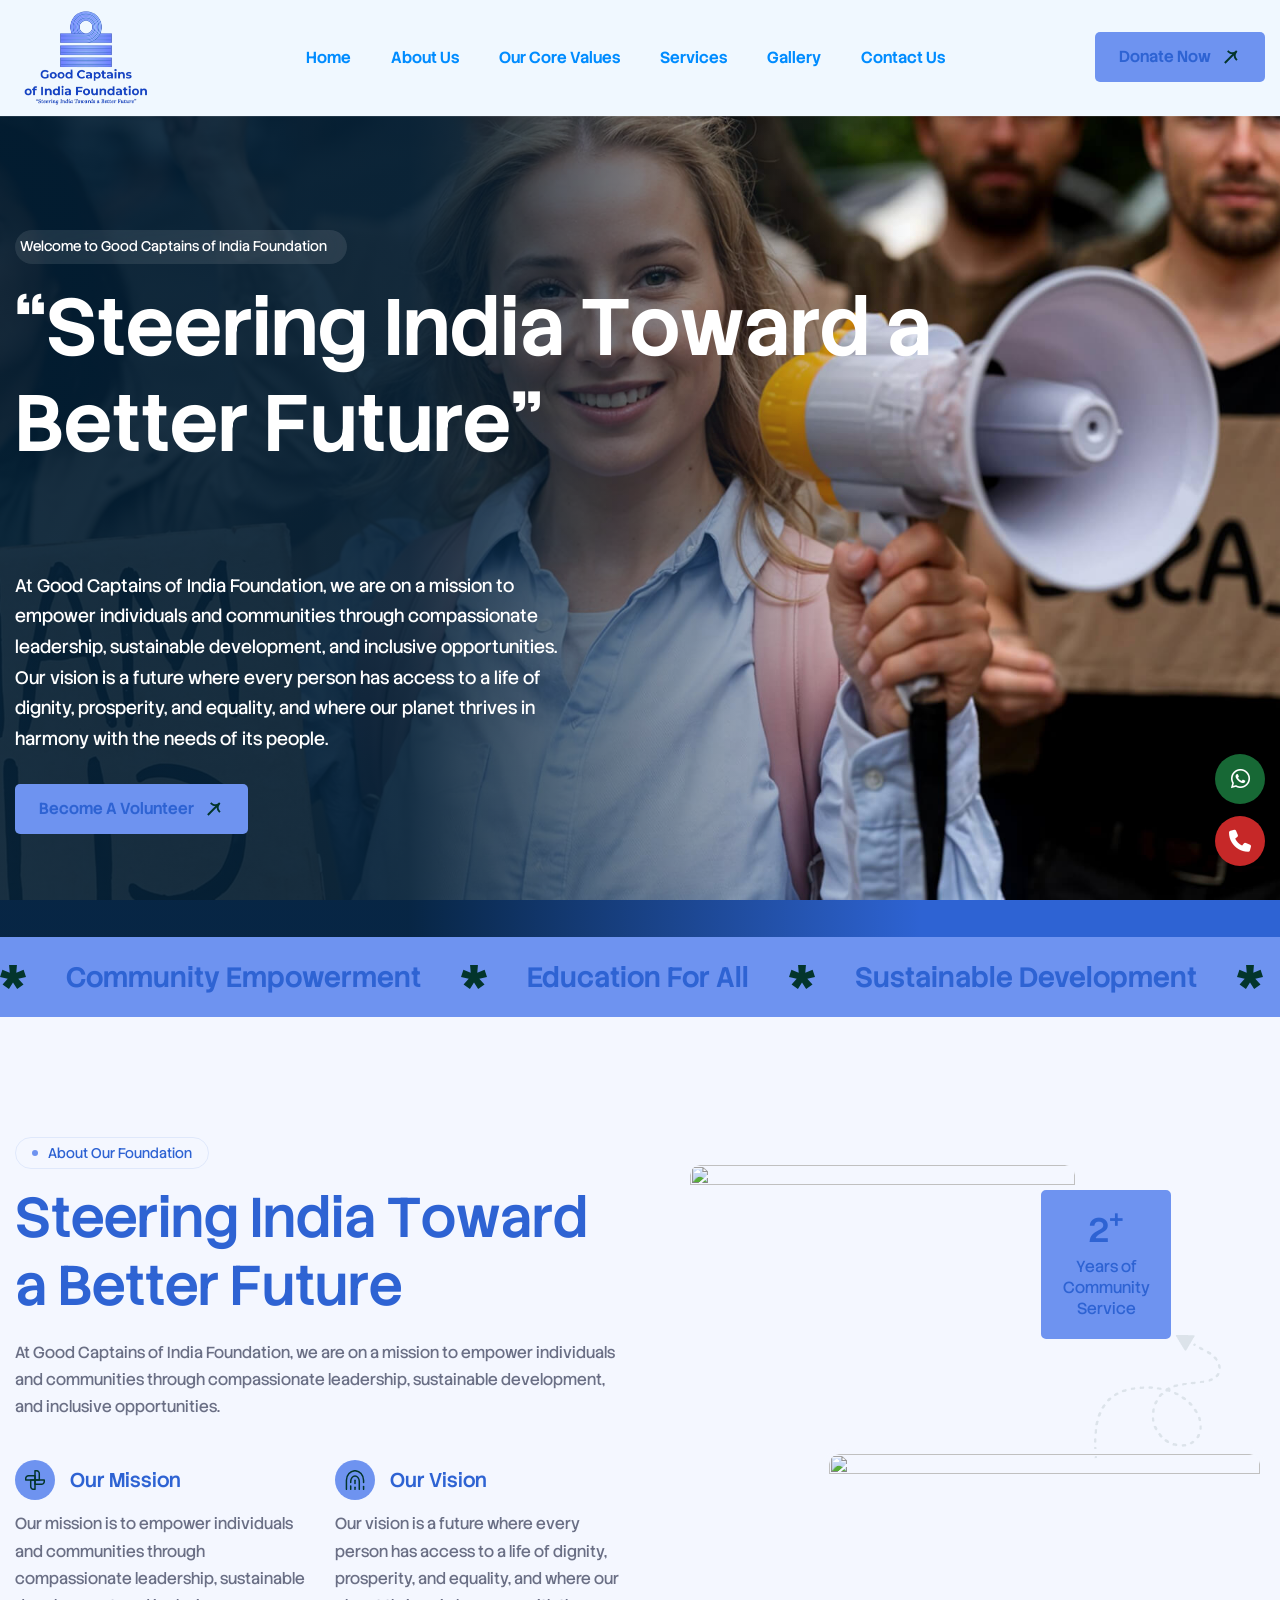
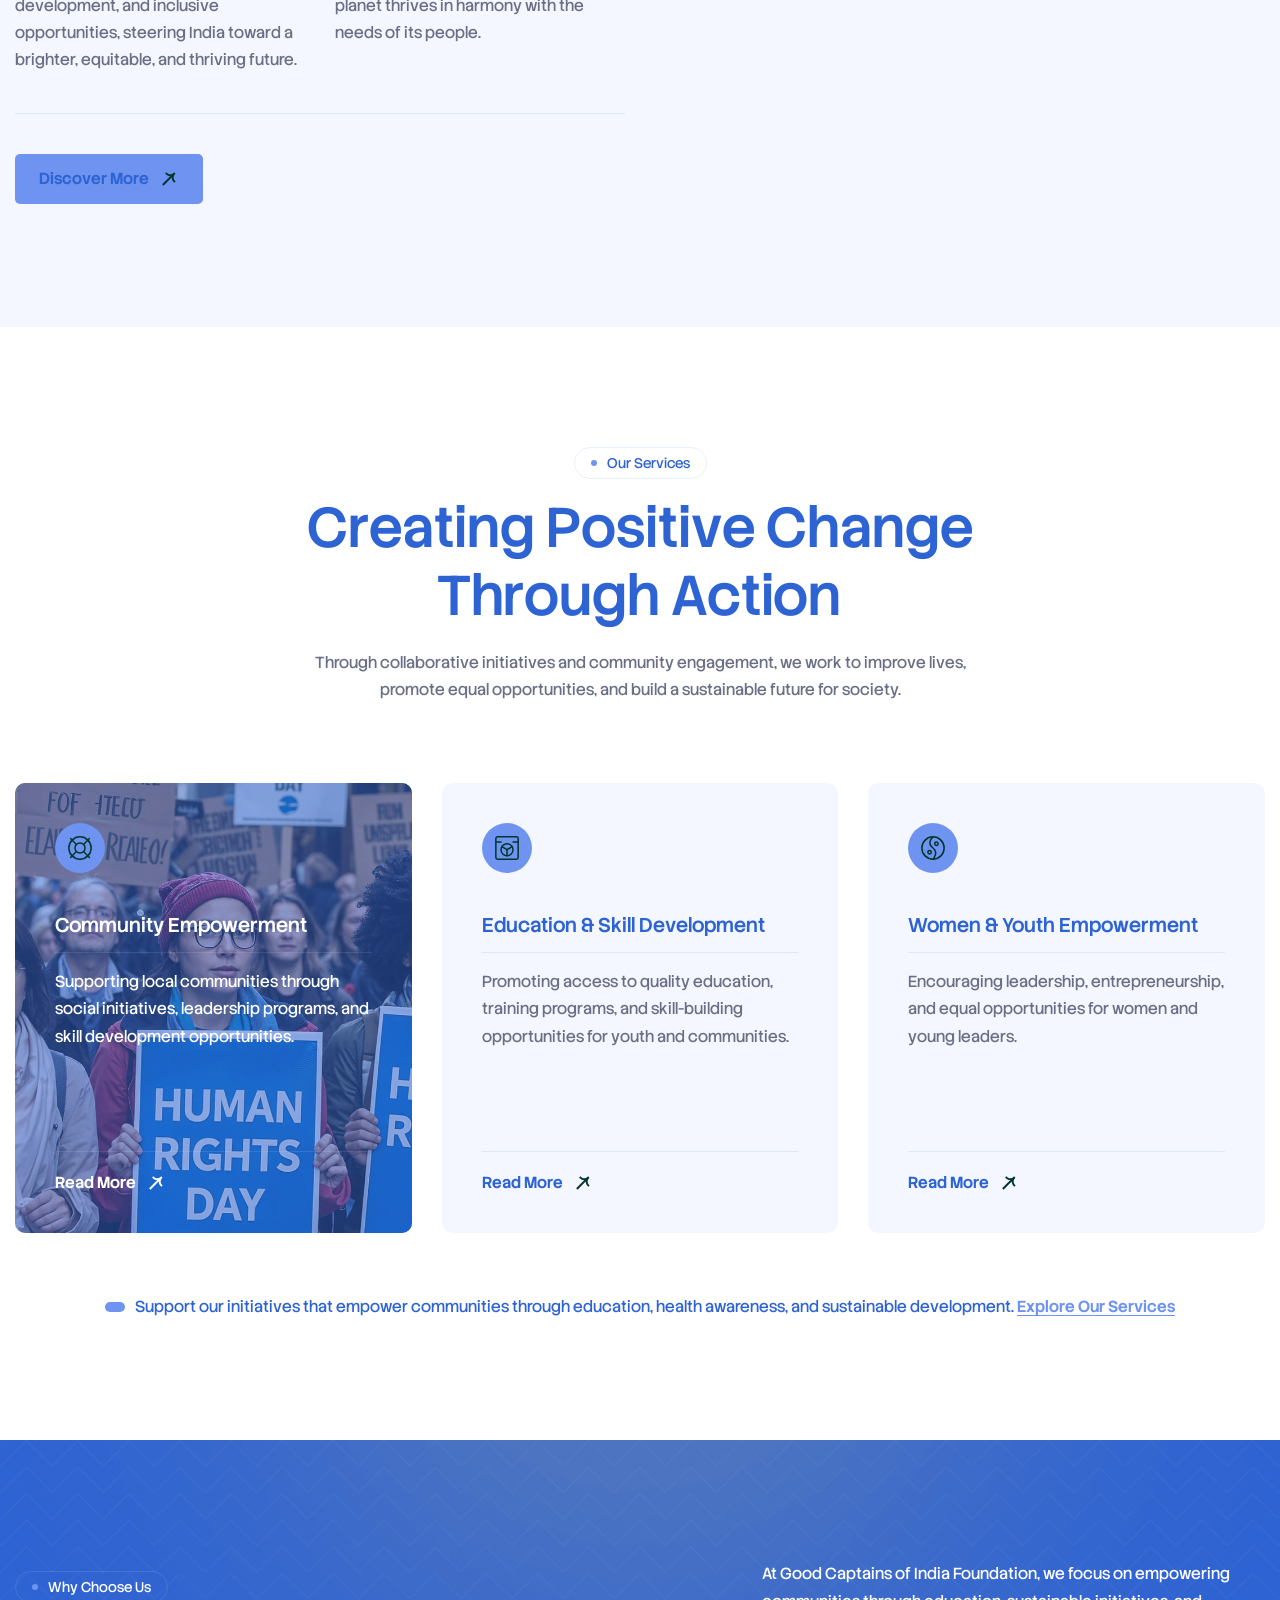
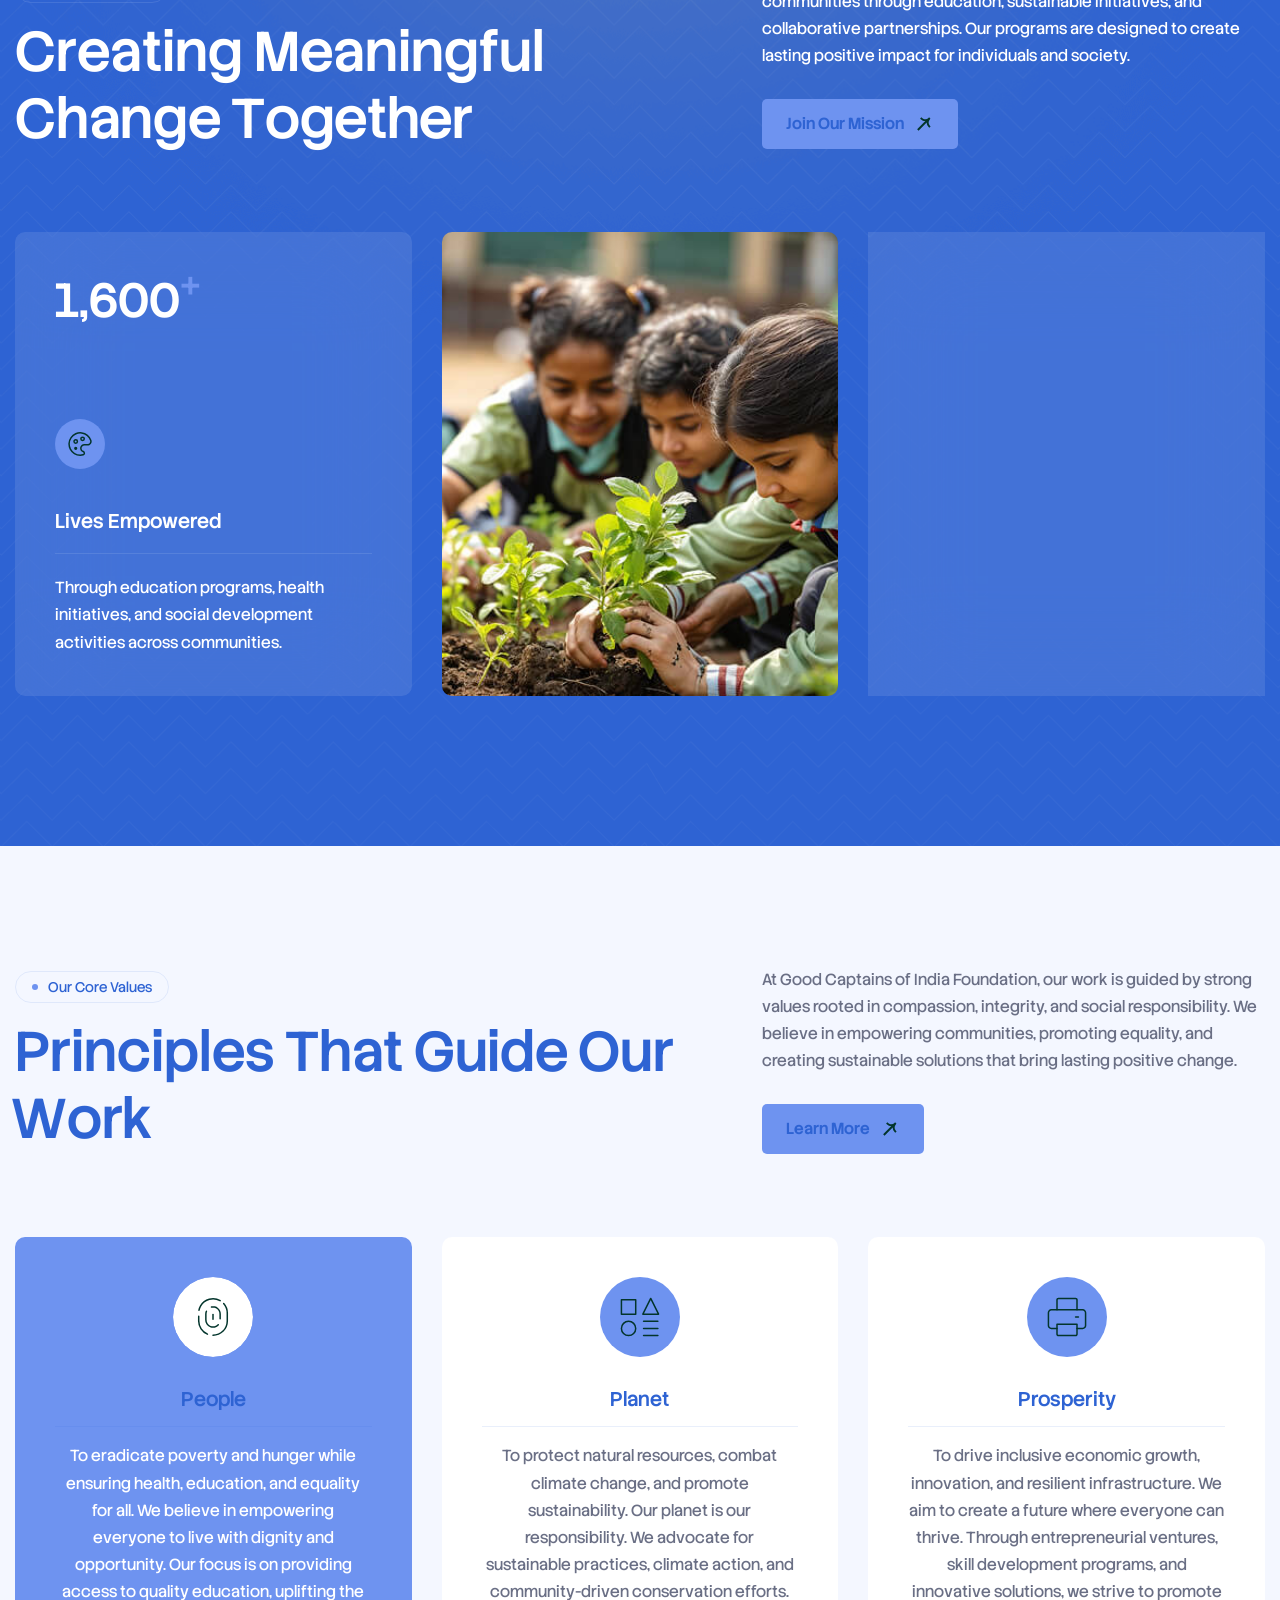
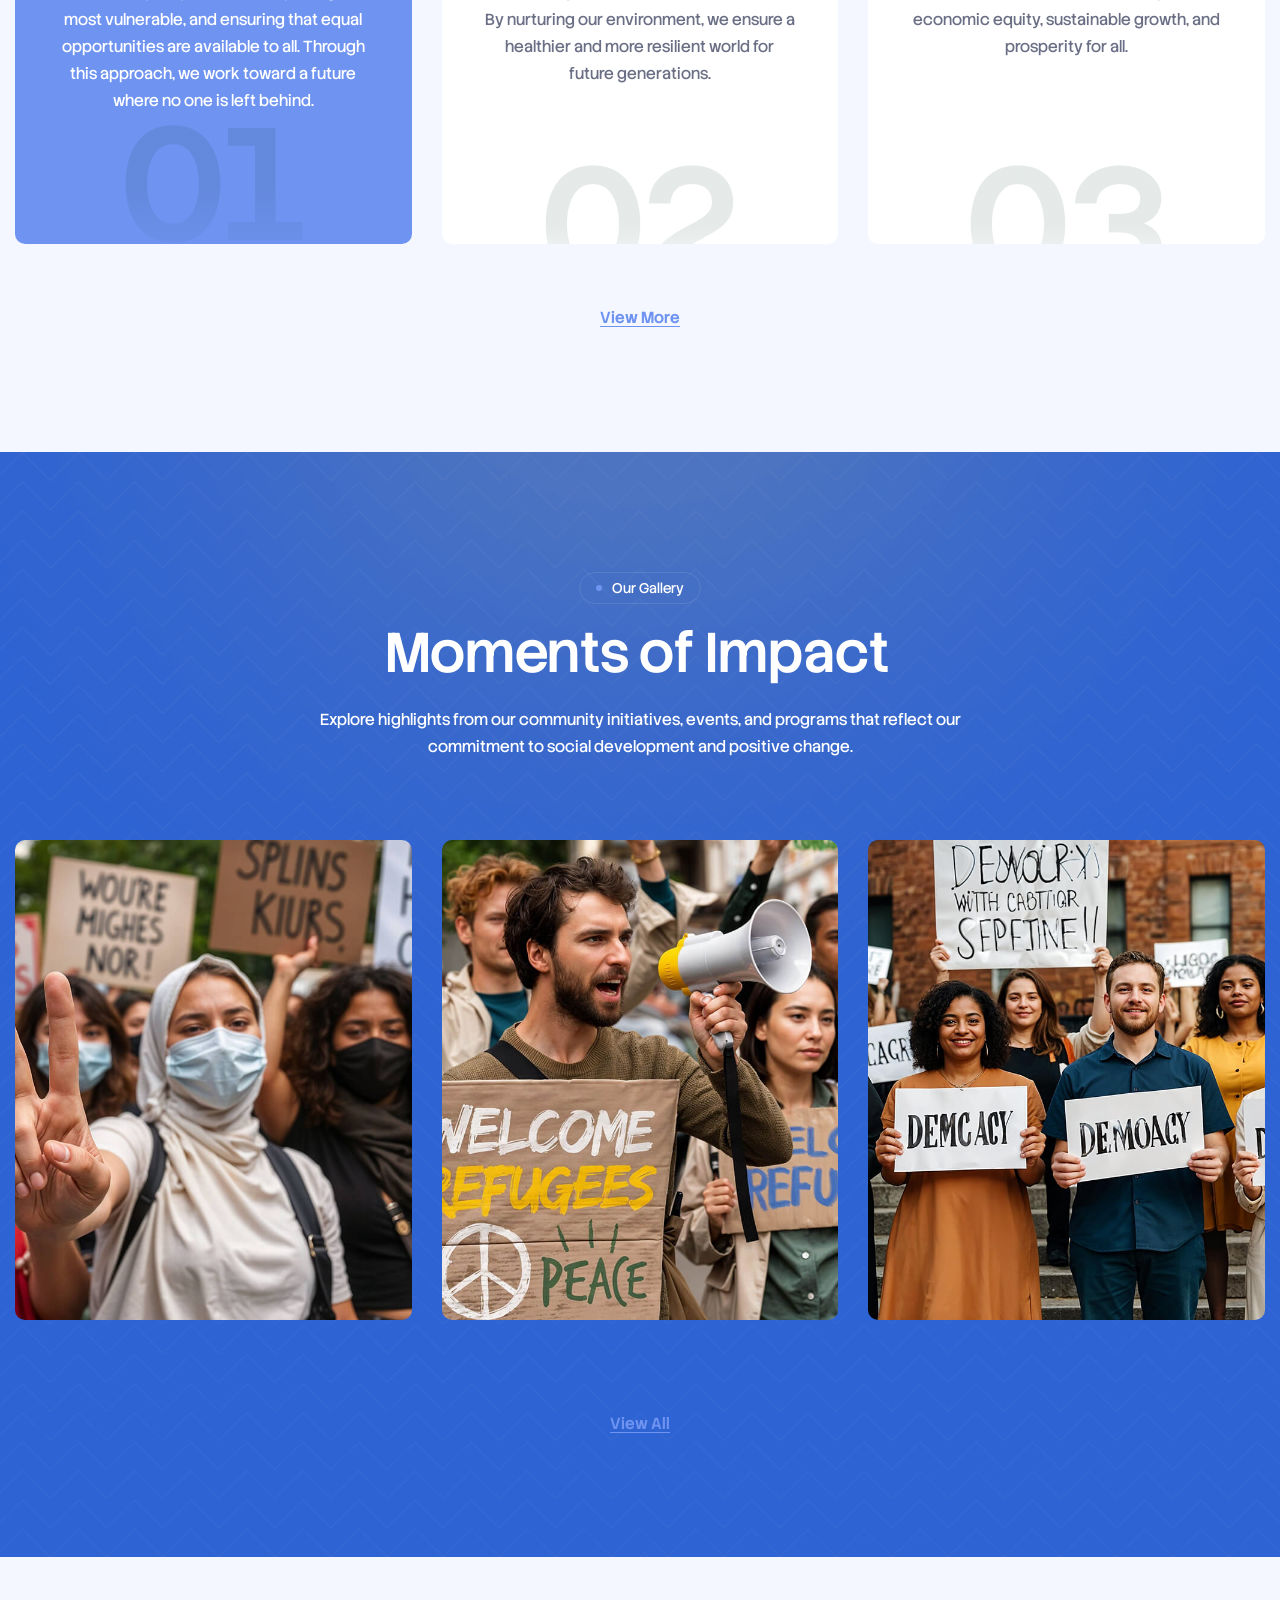
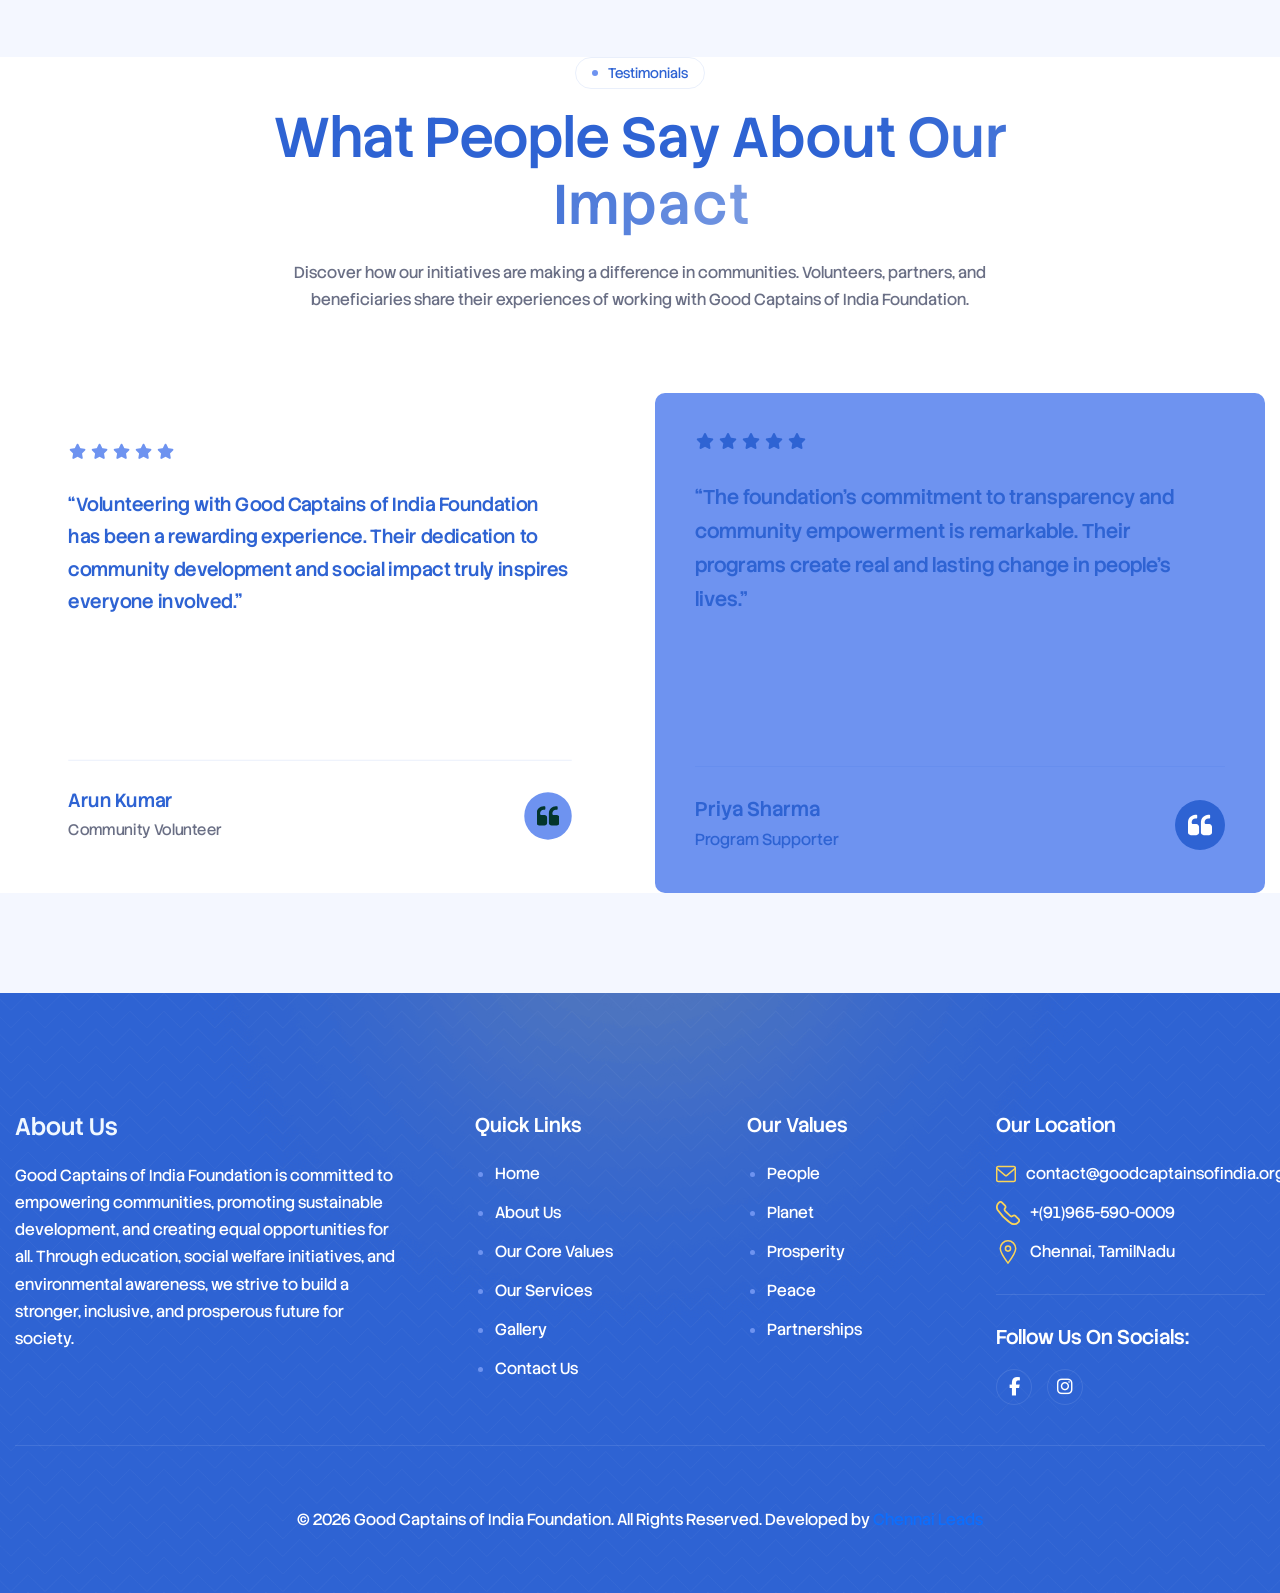
==== commit 89f4ac2f: "Update index.html" ====
--- a/index.html
+++ b/index.html
@@ -4,16 +4,16 @@
 <!-- Mirrored from html.awaikenthemes.com/aasha/index.html by HTTrack Website Copier/3.x [XR&CO'2014], Mon, 23 Mar 2026 10:50:05 GMT -->
 <head>
 	<!-- Meta -->
-	<meta charset="utf-8">
-	<meta http-equiv="X-UA-Compatible" content="IE=edge">
+		<meta charset="utf-8">
+	<meta http-equiv="X-UA-Compatible" content="Good Captains">
 	<meta name="viewport" content="width=device-width, initial-scale=1.0, maximum-scale=1">
 	<meta name="description" content="">
 	<meta name="keywords" content="">
-	<meta name="author" content="Awaiken">
+	<meta name="author" content="">
 	<!-- Page Title -->
     <title>Good Captains of India Foundation</title>
 	<!-- Favicon Icon -->
-	<!-- <link rel="shortcut icon" type="image/x-icon" href="images/favicon.png"> -->
+	<link rel="shortcut icon" type="image/x-icon" href="images/favicon.ico">
     <!-- Google Fonts Css-->
     <link rel="preconnect" href="https://fonts.googleapis.com/">
     <link rel="preconnect" href="https://fonts.gstatic.com/" crossorigin>
@@ -36,8 +36,96 @@
 	<link href="css/custom.css" rel="stylesheet" media="screen">
     <link rel="stylesheet" href="https://cdnjs.cloudflare.com/ajax/libs/font-awesome/6.5.2/css/all.min.css">
 </head>
+<style>
+       .floating-contact {
+  position: fixed;
+  right: 15px;
+  top: 90%;
+  transform: translateY(-50%);
+  z-index: 9999;
+
+  display: flex;
+  flex-direction: column;
+  align-items: center;
+  gap: 12px;
+}
+
+/* Buttons */
+.contact-btn {
+  width: 50px;
+  height: 50px;
+  border-radius: 50%;
+  border: none;
+  cursor: pointer;
+
+  display: flex;
+  align-items: center;
+  justify-content: center;
+
+  color: #fff;
+  font-size: 22px;
+  box-shadow: 0 6px 16px rgba(0,0,0,0.3);
+}
+
+.whatsapp { background: #176835; }
+.call { background: #c62828; }
+
+/* Floating Enquiry Box */
+.enquiry-float {
+  position: fixed;
+  right: 20px;
+  width: 260px;
+  background: #fff;
+  padding: 15px;
+  border-radius: 10px;
+  box-shadow: 0 10px 30px rgba(0,0,0,0.15);
+  z-index: 9999;
+    display: none;
+}
+/* Form */
+.enquiry-float form h4 {
+  margin-bottom: 10px;
+  text-align: center;
+}
+
+.enquiry-float input,
+.enquiry-float textarea {
+  width: 100%;
+  padding: 8px;
+  margin-bottom: 8px;
+  border: 1px solid #ccc;
+  border-radius: 4px;
+}
+
+.enquiry-btn {
+  width: 100%;
+  background: #e63946;
+  color: #fff;
+  border: none;
+  padding: 10px;
+  border-radius: 5px;
+  cursor: pointer;
+  font-size: 15px;
+}
+
+.enquiry-btn:hover {
+  background: #c92f3c;
+}
+</style>
 <body>
-
+<div class="floating-contact">
+
+  <!-- WhatsApp -->
+  <a href="https://wa.me/919655900009" target="_blank" class="contact-btn whatsapp">
+    <i class="fab fa-whatsapp"></i>
+  </a>
+
+  <!-- Call -->
+  <a href="tel:+919655900009 " class="contact-btn call">
+    <i class="fas fa-phone"></i>
+  </a>
+
+</div>
     <!-- Preloader Start -->
 	<!-- <div class="preloader">
 		<div class="loading-container">
@@ -53,7 +141,7 @@
 				<div class="container">
 					<!-- Logo Start -->
 					<a class="navbar-brand" href="index.html">
-						<img src="images/1.png" style="height: 80px;" alt="Logo">
+						<img src="images/1.png" style="height: 100px;" alt="Logo">
 					</a>
 					<!-- Logo End -->
 
@@ -208,11 +296,7 @@
                         </h2>
 
                         <p class="wow fadeInUp" data-wow-delay="0.2s">
-                            Good Captains of India Foundation is committed to empowering
-                            communities, promoting sustainable development, and creating
-                            opportunities for individuals to lead better and more secure
-                            lives. Through collaboration and social initiatives, we strive
-                            to build stronger and more inclusive communities.
+                            At Good Captains of India Foundation, we are on a mission to empower individuals and communities through compassionate leadership, sustainable development, and inclusive opportunities. 
                         </p>
                     </div>
                     <!-- Section Title End -->
@@ -255,8 +339,7 @@
 
                             <div class="about-us-item-content-ultra">
                                 <p>
-                                    We envision a world where empowered communities, sustainable practices, and compassionate leadership pave the way for a brighter and more inclusive future. 
-                                </p>
+Our vision is a future where every person has access to a life of dignity, prosperity, and equality, and where our planet thrives in harmony with the needs of its people.                                </p>
                             </div>
                         </div>
 
@@ -283,7 +366,7 @@
 
                         <div class="about-us-image-ultra">
                             <figure class="image-anime">
-                                <img src="images/about-us-image-1-ultra.jpg" alt="">
+                                <img src="images/a9.png" alt="">
                             </figure>
                         </div>
 
@@ -298,7 +381,7 @@
                     <div class="about-us-image-box-2-ultra">
                         <div class="about-us-image-ultra">
                             <figure class="image-anime">
-                                <img src="images/about-us-image-2-ultra.jpg" alt="">
+                                <img src="images/a3.png" alt="">
                             </figure>
                         </div>
                     </div>
@@ -1034,7 +1117,12 @@
                         <div class="footer-links footer-location-info">
                             <h2>Our Location</h2>
                             <ul>
-                                <li><img src="images/icon-location-accent.svg" alt="">
+                               
+                                    <li><img src="images/icon-mail-accent.svg" alt="">
+                                 contact@goodcaptainsofindia.org</li>
+                                    <li><img src="images/icon-phone-accent.svg" alt="">
+                                   +(91)965-590-0009</li>
+                                    <li><img src="images/icon-location-accent.svg" alt="">
                                    Chennai, TamilNadu</li>
                             </ul>
 
@@ -1042,8 +1130,7 @@
                             <div class="footer-social-links">
                                 <h3>Follow Us On Socials:</h3>
                                 <ul>
-                                    <li><a href="#"><i class="fa-brands fa-pinterest-p"></i></a></li>
-                                    <li><a href="#"><i class="fa-brands fa-x-twitter"></i></a></li>
+                                   
                                     <li><a href="#"><i class="fa-brands fa-facebook-f"></i></a></li>
                                     <li><a href="#"><i class="fa-brands fa-instagram"></i></a></li>
                                 </ul>
@@ -1115,7 +1202,24 @@
         </div>
     </footer>
     <!-- Main Footer End -->
-
+   <script>
+  const toggleBtn = document.getElementById("callToggle");
+  const enquiryBox = document.getElementById("enquiryBox");
+
+  toggleBtn.addEventListener("click", () => {
+    enquiryBox.style.display =
+      enquiryBox.style.display === "block" ? "none" : "block";
+  });
+
+  document.addEventListener("click", (e) => {
+    if (!e.target.closest(".floating-contact")) {
+      enquiryBox.style.display = "none";
+    }
+  });
+  toggleBtn.addEventListener("click", () => {
+  enquiryBox.classList.toggle("show");
+});
+</script>
     <!-- Jquery Library File -->
     <script src="js/jquery-3.7.1.min.js"></script>
     <!-- Bootstrap js file -->
@@ -1150,4 +1254,4 @@
 </body>
 
 <!-- Mirrored from html.awaikenthemes.com/aasha/index.html by HTTrack Website Copier/3.x [XR&CO'2014], Mon, 23 Mar 2026 10:50:25 GMT -->
-</html>+</html>
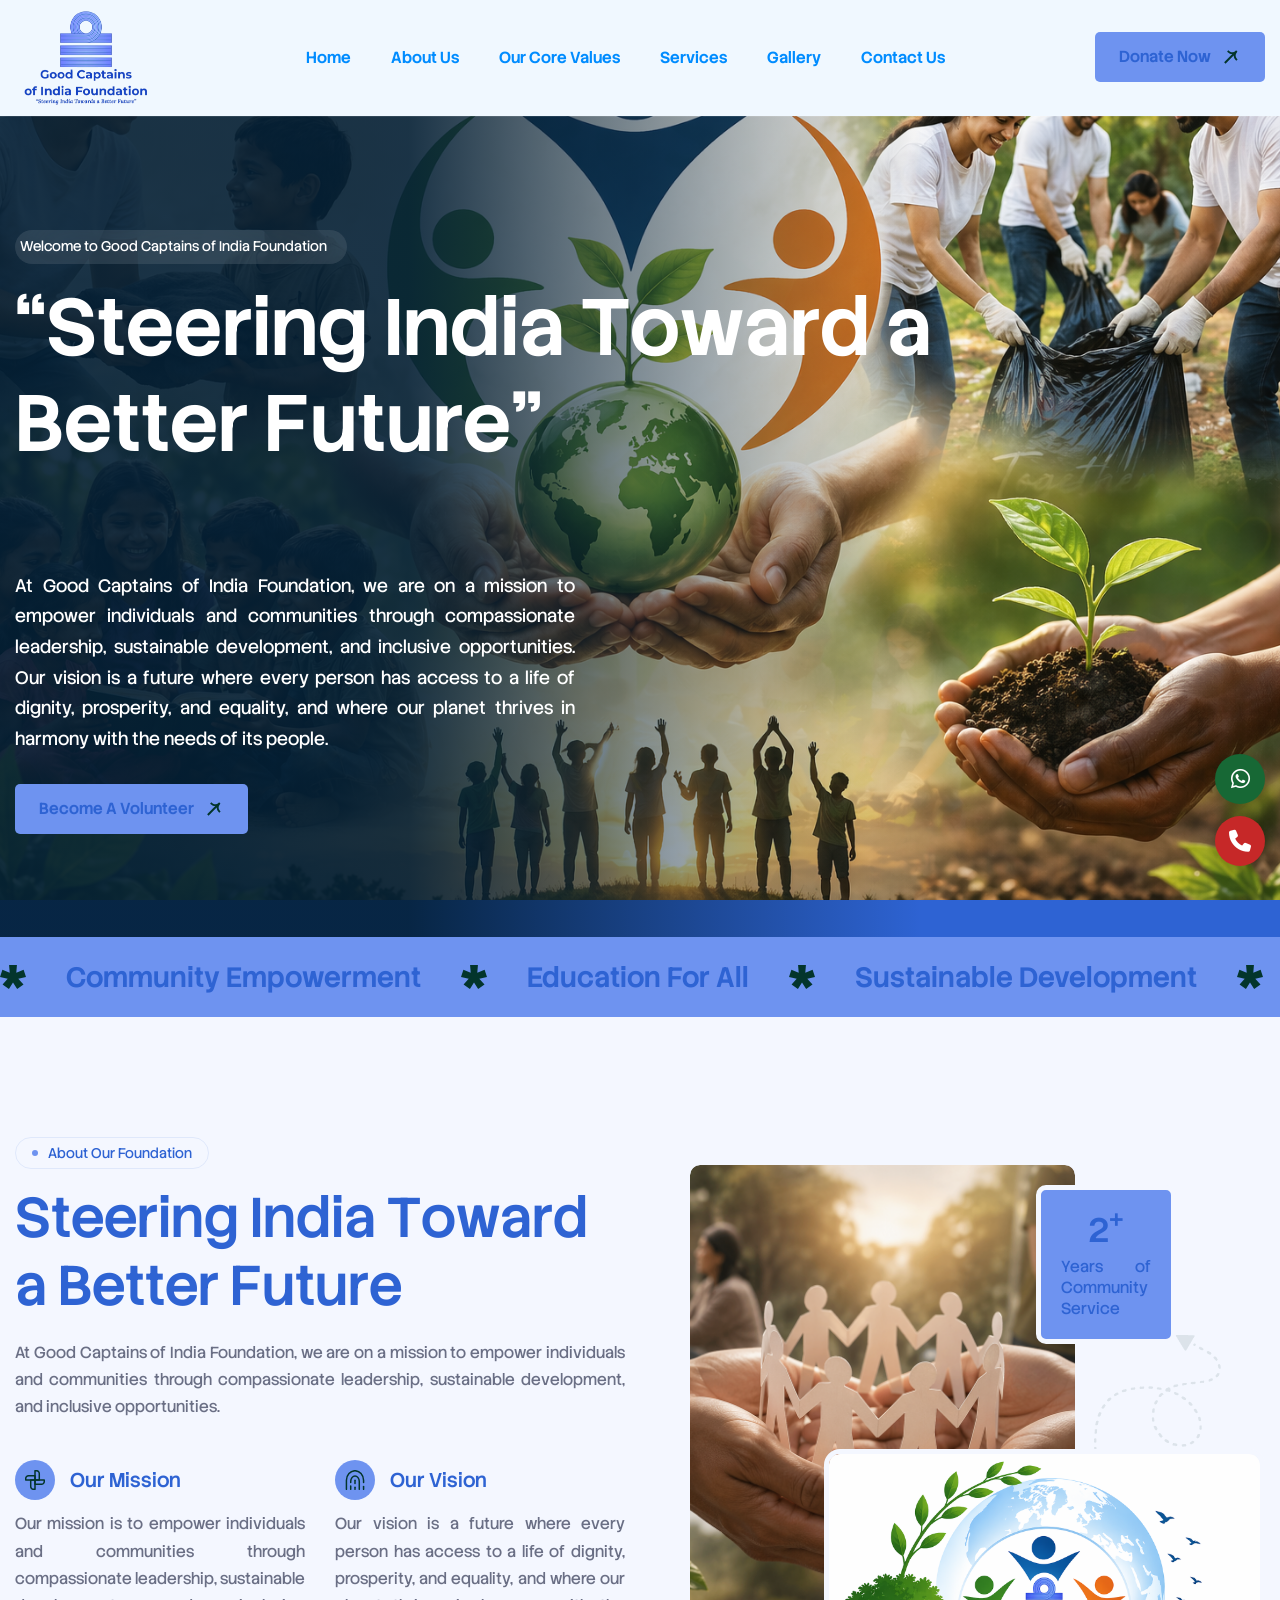
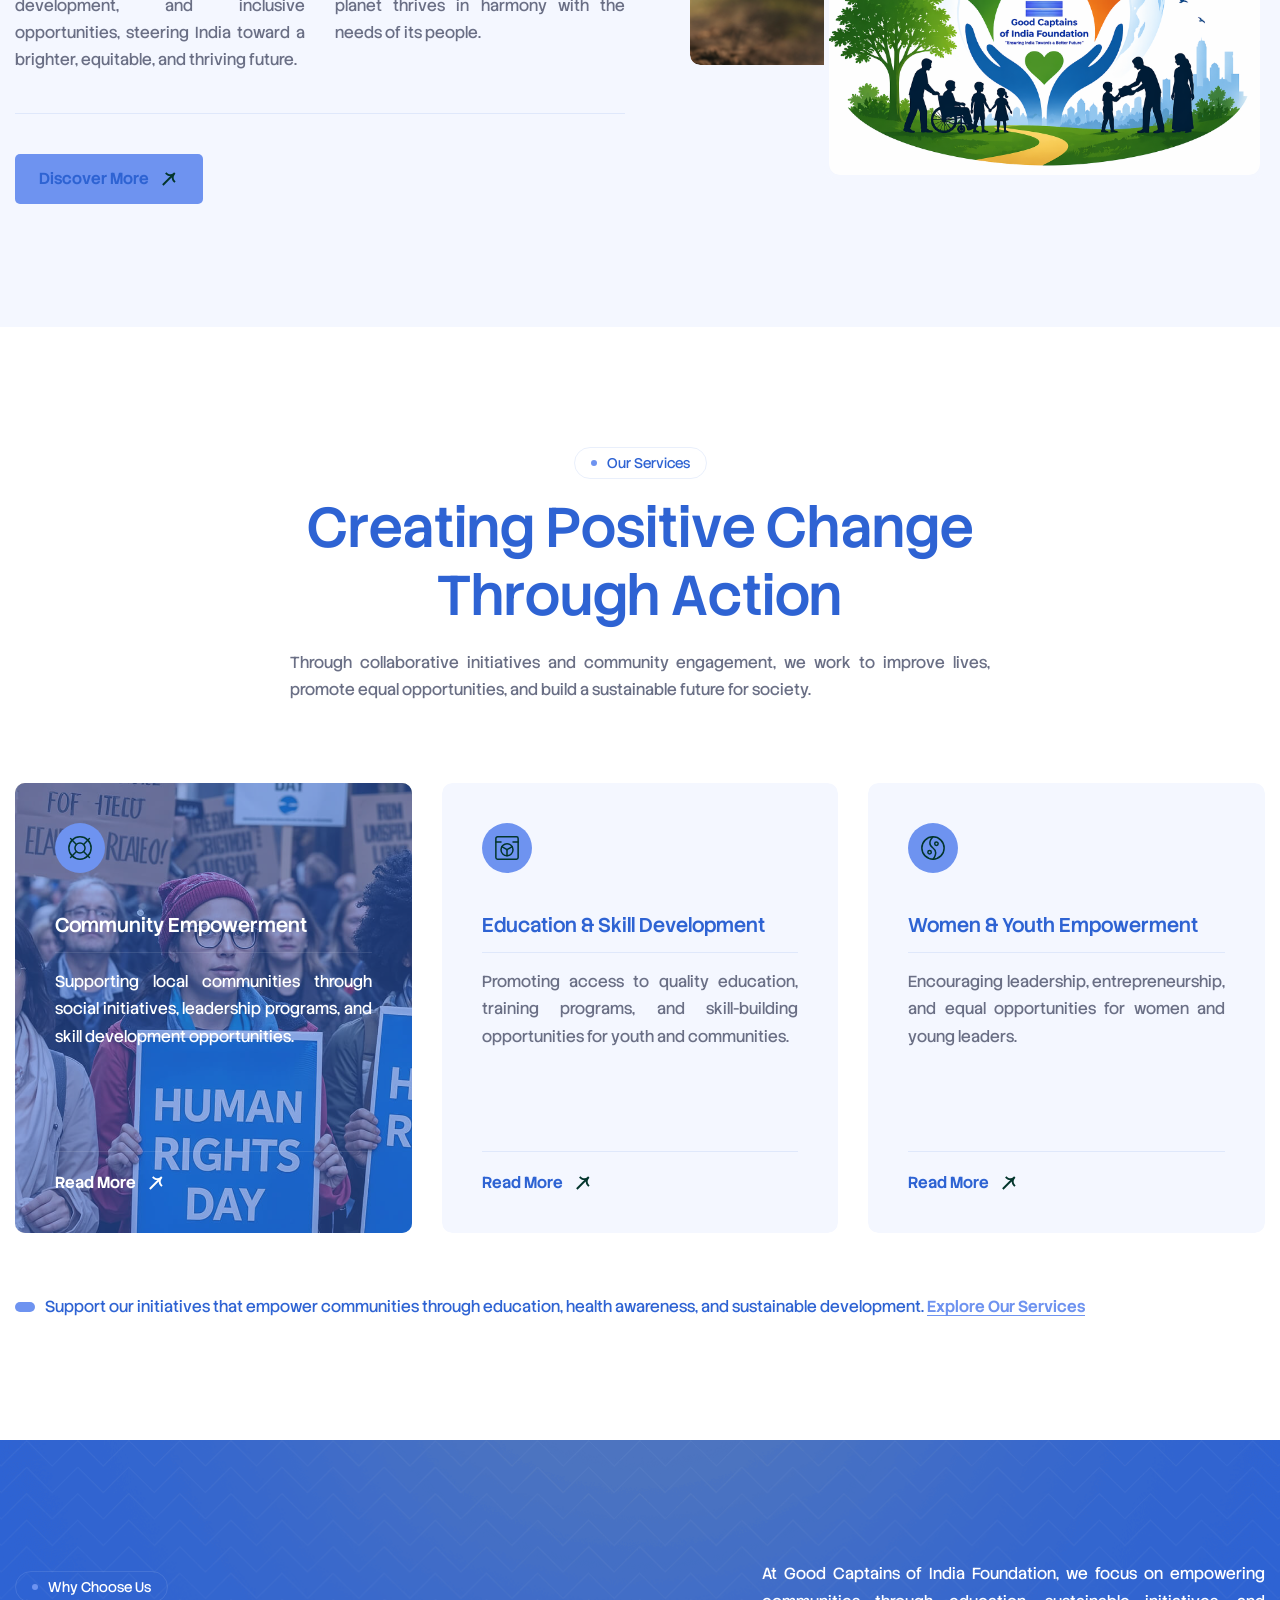
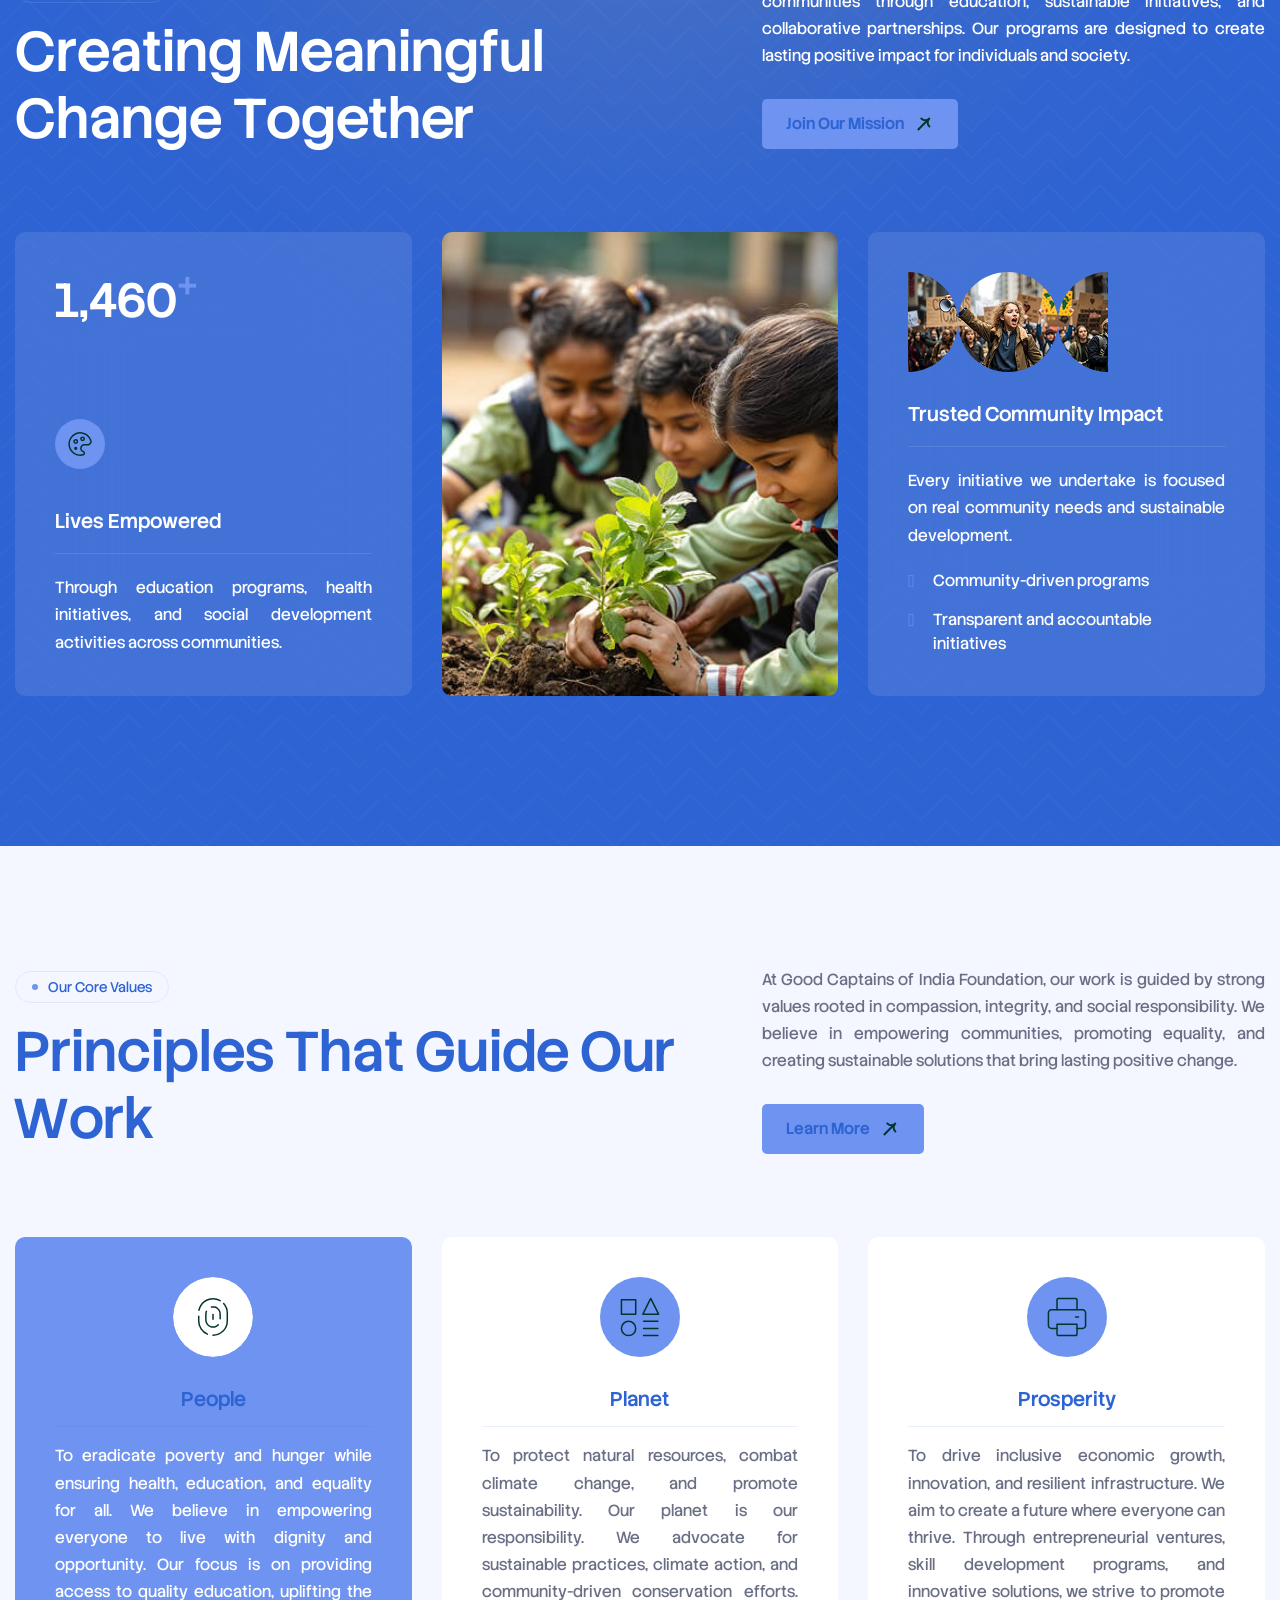
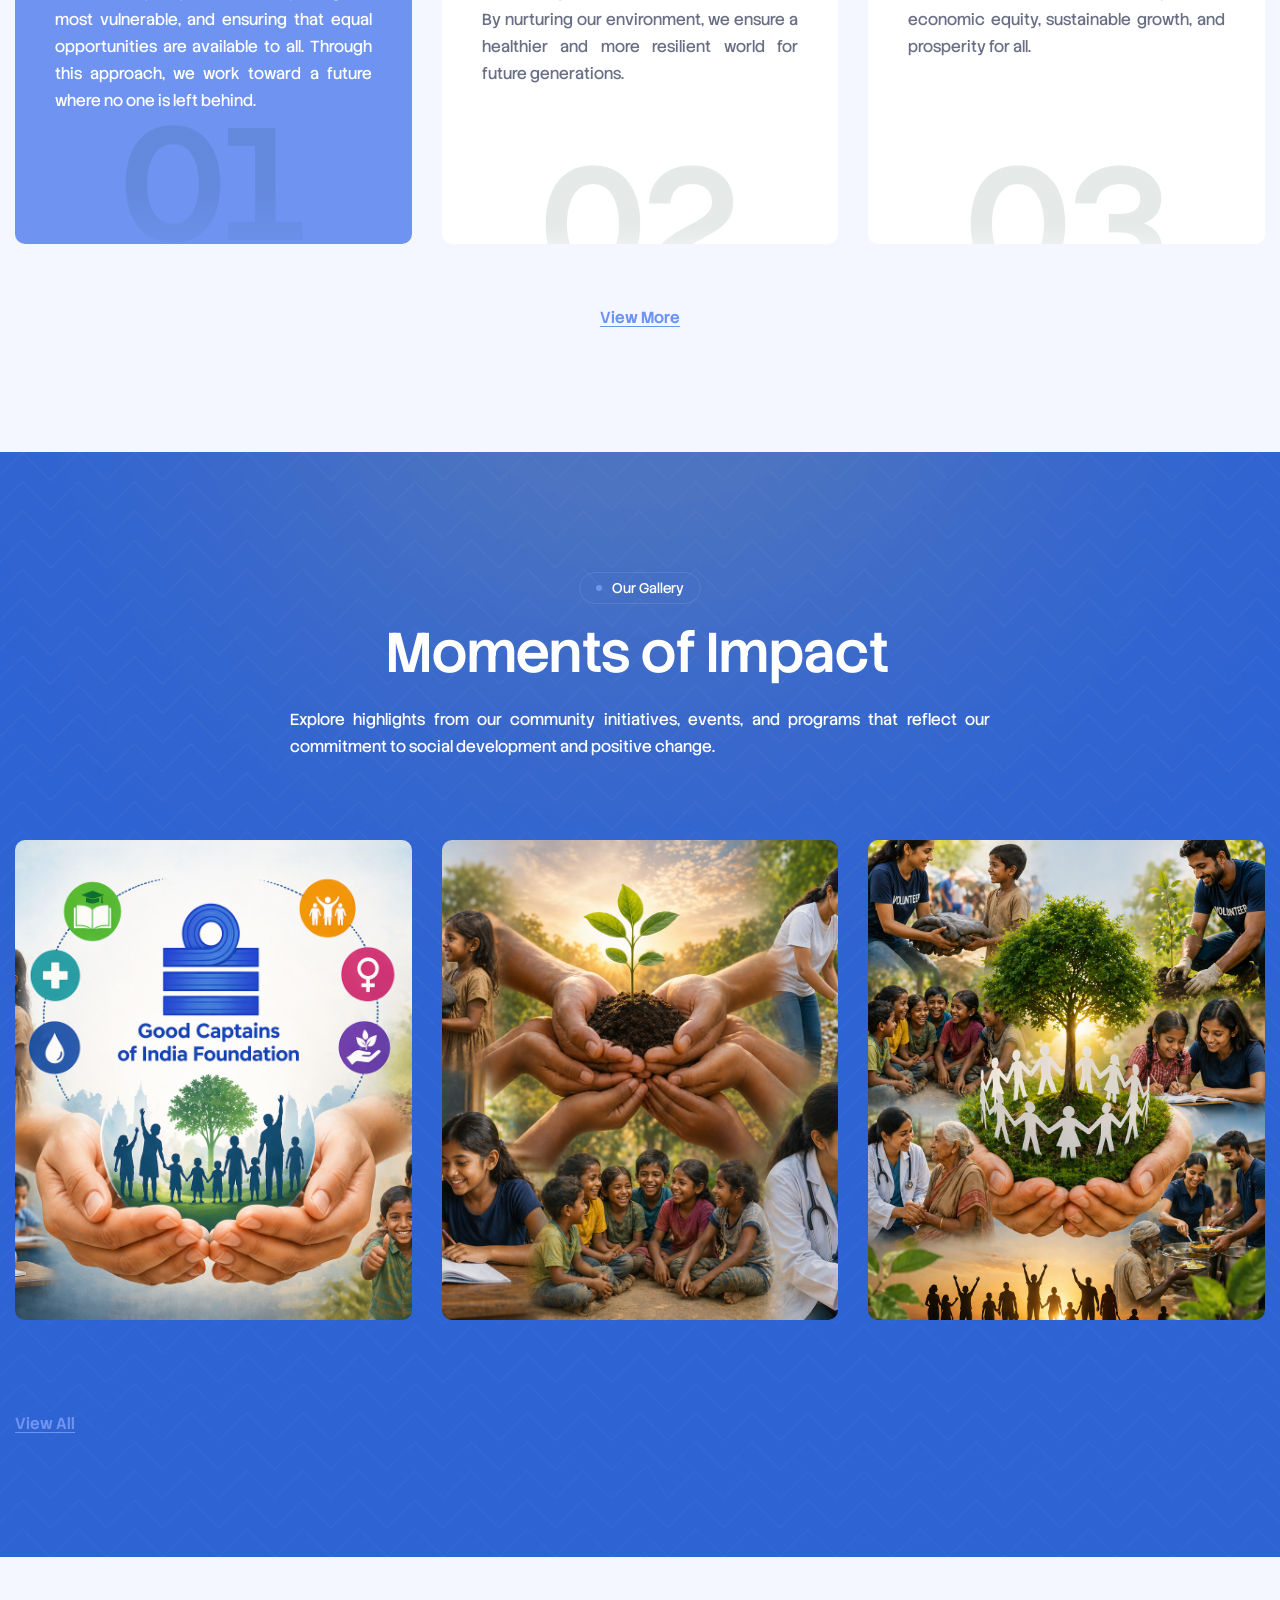
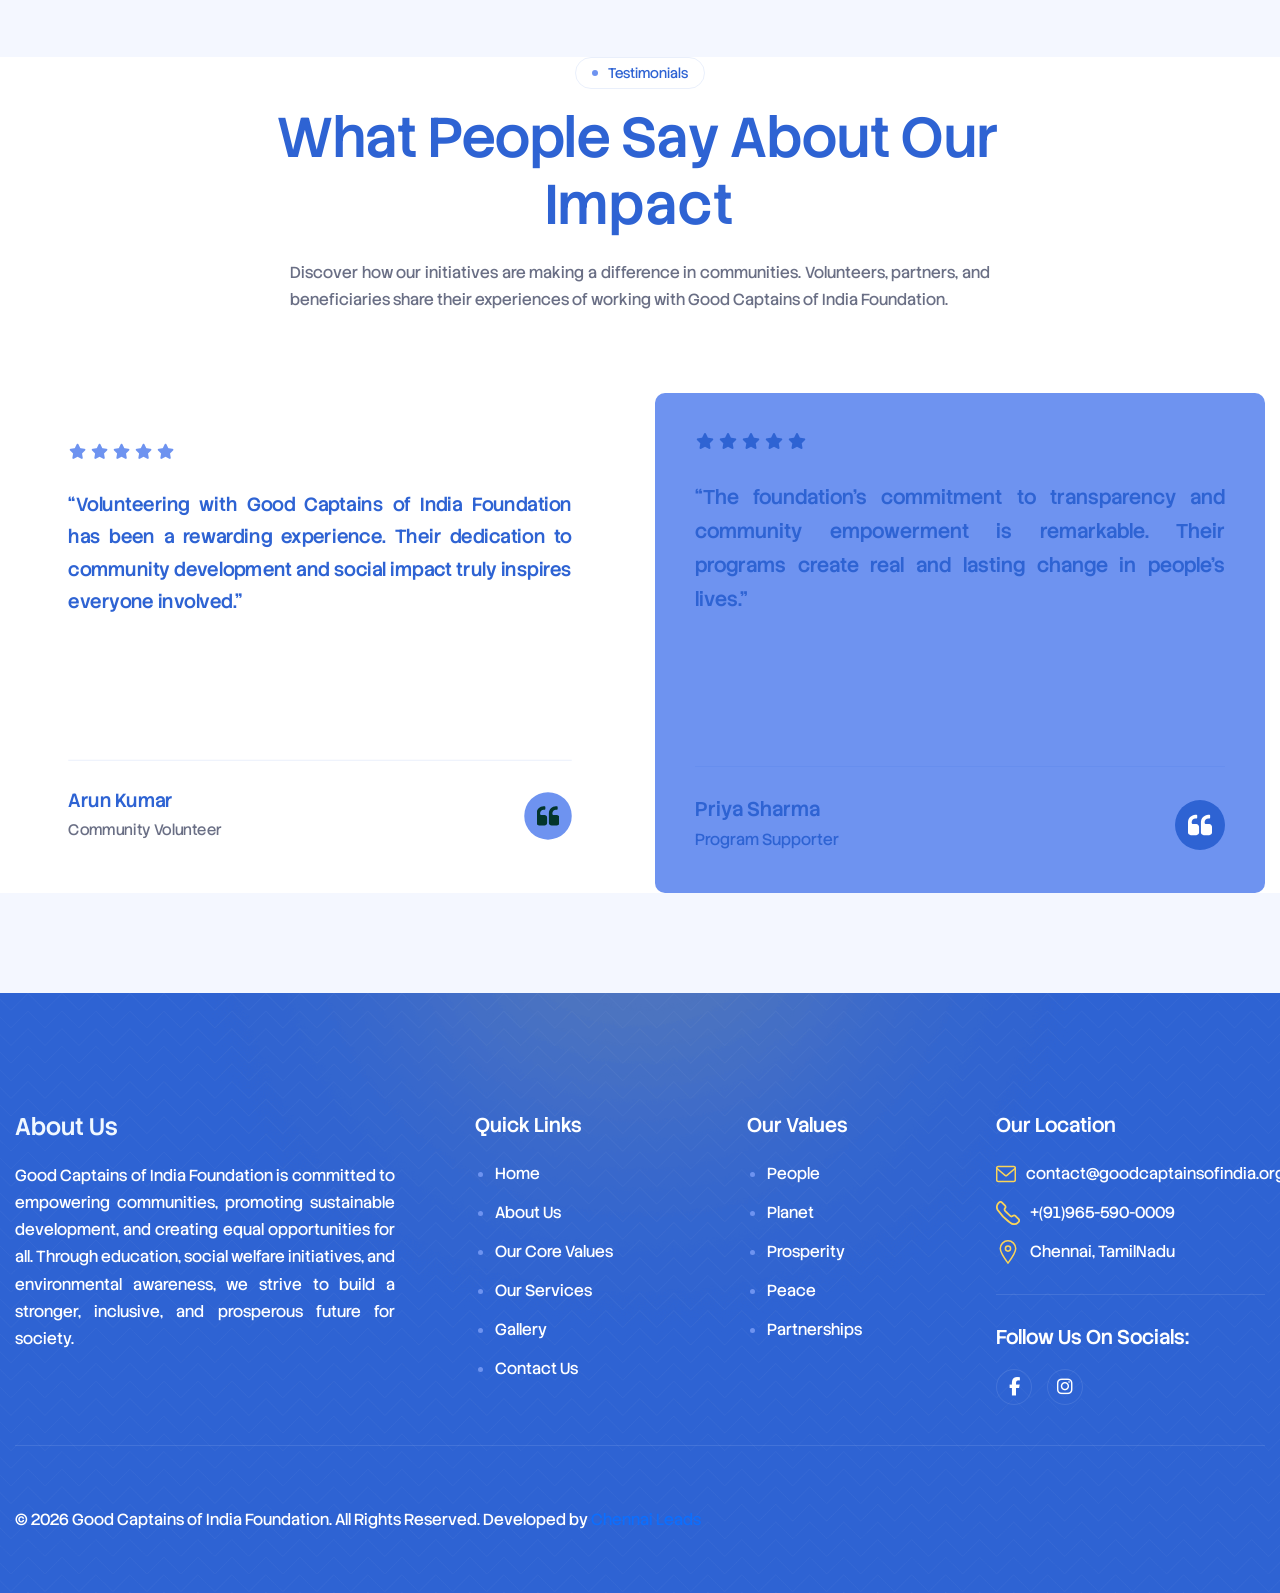
==== commit c61122eb: "Update index.html" ====
--- a/index.html
+++ b/index.html
@@ -810,7 +810,7 @@
                         <div class="program-item-image">
                             <a href="image-gallery.html" data-cursor-text="View">
                                 <figure>
-                                    <img src="images/program-image-1.jpg" alt="">
+                                    <img src="images/a4.png" alt="">
                                 </figure>
                             </a>
                         </div>
@@ -825,7 +825,7 @@
                         <div class="program-item-image">
                             <a href="image-gallery.html" data-cursor-text="View">
                                 <figure>
-                                    <img src="images/program-image-2.jpg" alt="">
+                                    <img src="images/a6.png" alt="">
                                 </figure>
                             </a>
                         </div>
@@ -840,7 +840,7 @@
                         <div class="program-item-image">
                             <a href="image-gallery.html" data-cursor-text="View">
                                 <figure>
-                                    <img src="images/program-image-3.jpg" alt="">
+                                    <img src="images/a7.png" alt="">
                                 </figure>
                             </a>
                         </div>
--- a/css/custom.css
+++ b/css/custom.css
@@ -101,6 +101,7 @@
 p{
 	line-height: 1.7em;
 	margin-bottom: 1.5em;
+	text-align: justify;
 }
 
 h1,
@@ -759,7 +760,7 @@
 
 .hero{
     position: relative;
-	background-image: url('../images/hero-bg-image.jpg');
+	background-image: url('../images/banner1.png');
 	background-repeat: no-repeat;
 	background-position: center center;
 	background-size: cover;
@@ -3288,7 +3289,7 @@
 
 .page-header{
 	position: relative;
-	background-image: url('../images/page-header-bg.jpg');
+	background-image: url('../images/a2.jpeg');
 	background-position: center center;
 	background-repeat: no-repeat;
 	background-size: cover;
@@ -3355,12 +3356,12 @@
 	position: relative;
 	background-color: var(--bg-color);
 	border-radius: 10px;
-	min-height: 460px;
+	/* min-height: 460px; */
 	display: flex;
 	flex-direction: column;
 	justify-content: space-between;
 	gap: 30px;
-	height: calc(100% - 30px);
+	/* height: calc(100% - 30px); */
 	margin-bottom: 30px;
 	padding: 40px;
 	overflow: hidden;
@@ -11334,4 +11335,4 @@
 		gap: 10px;
 		padding: 15px 0;
 	}
-}+}
